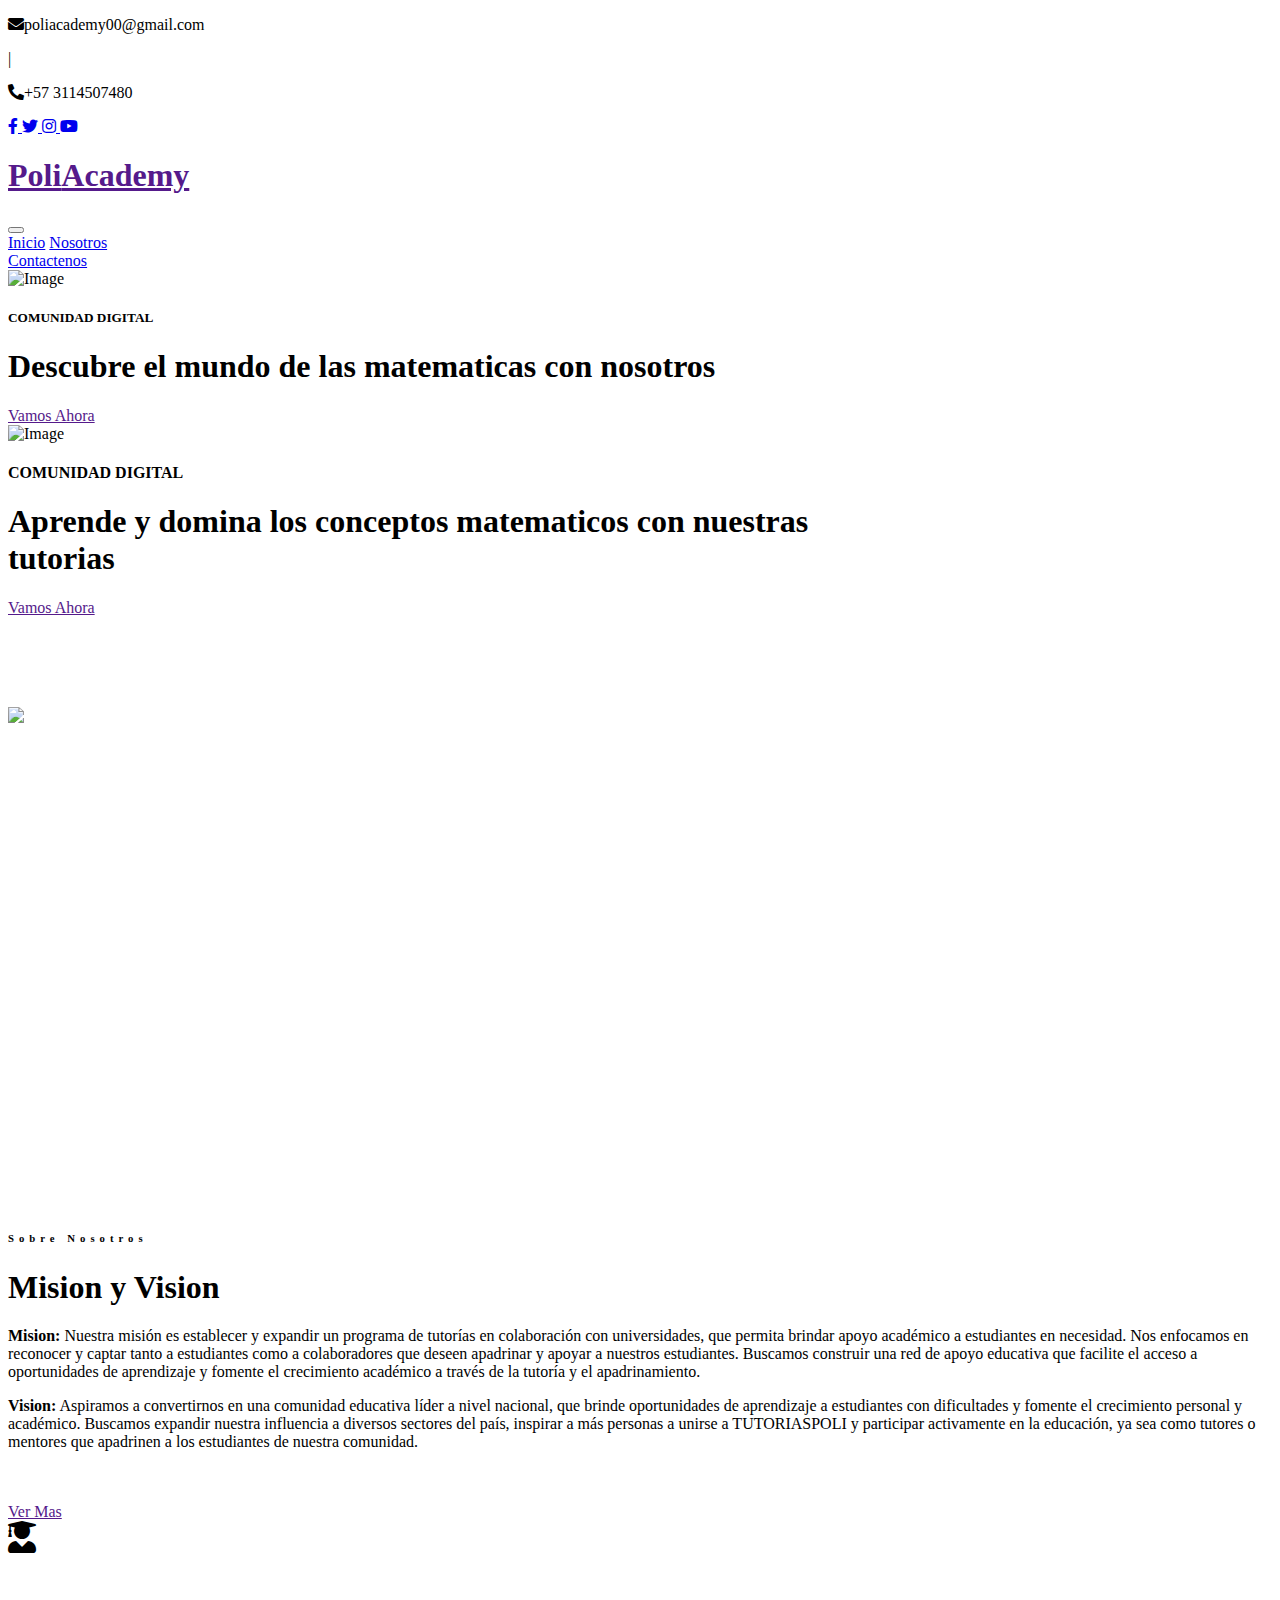
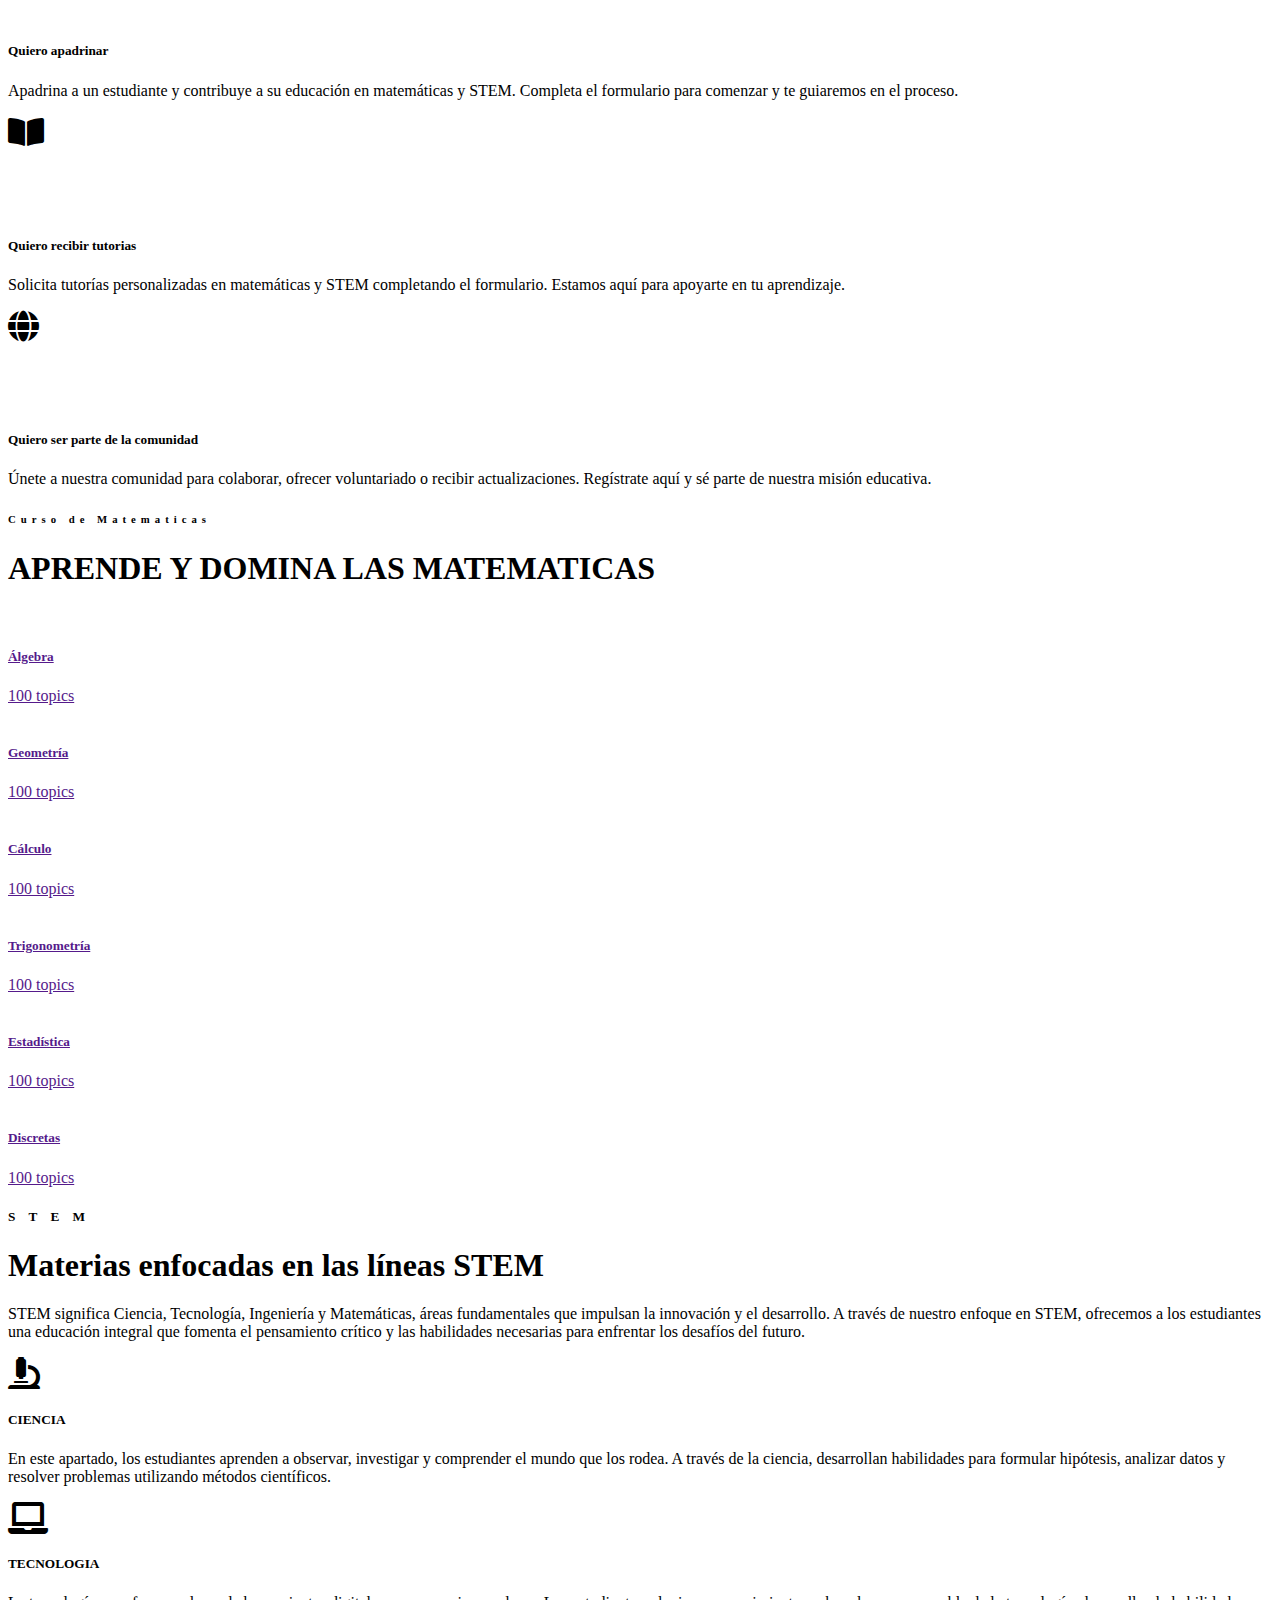
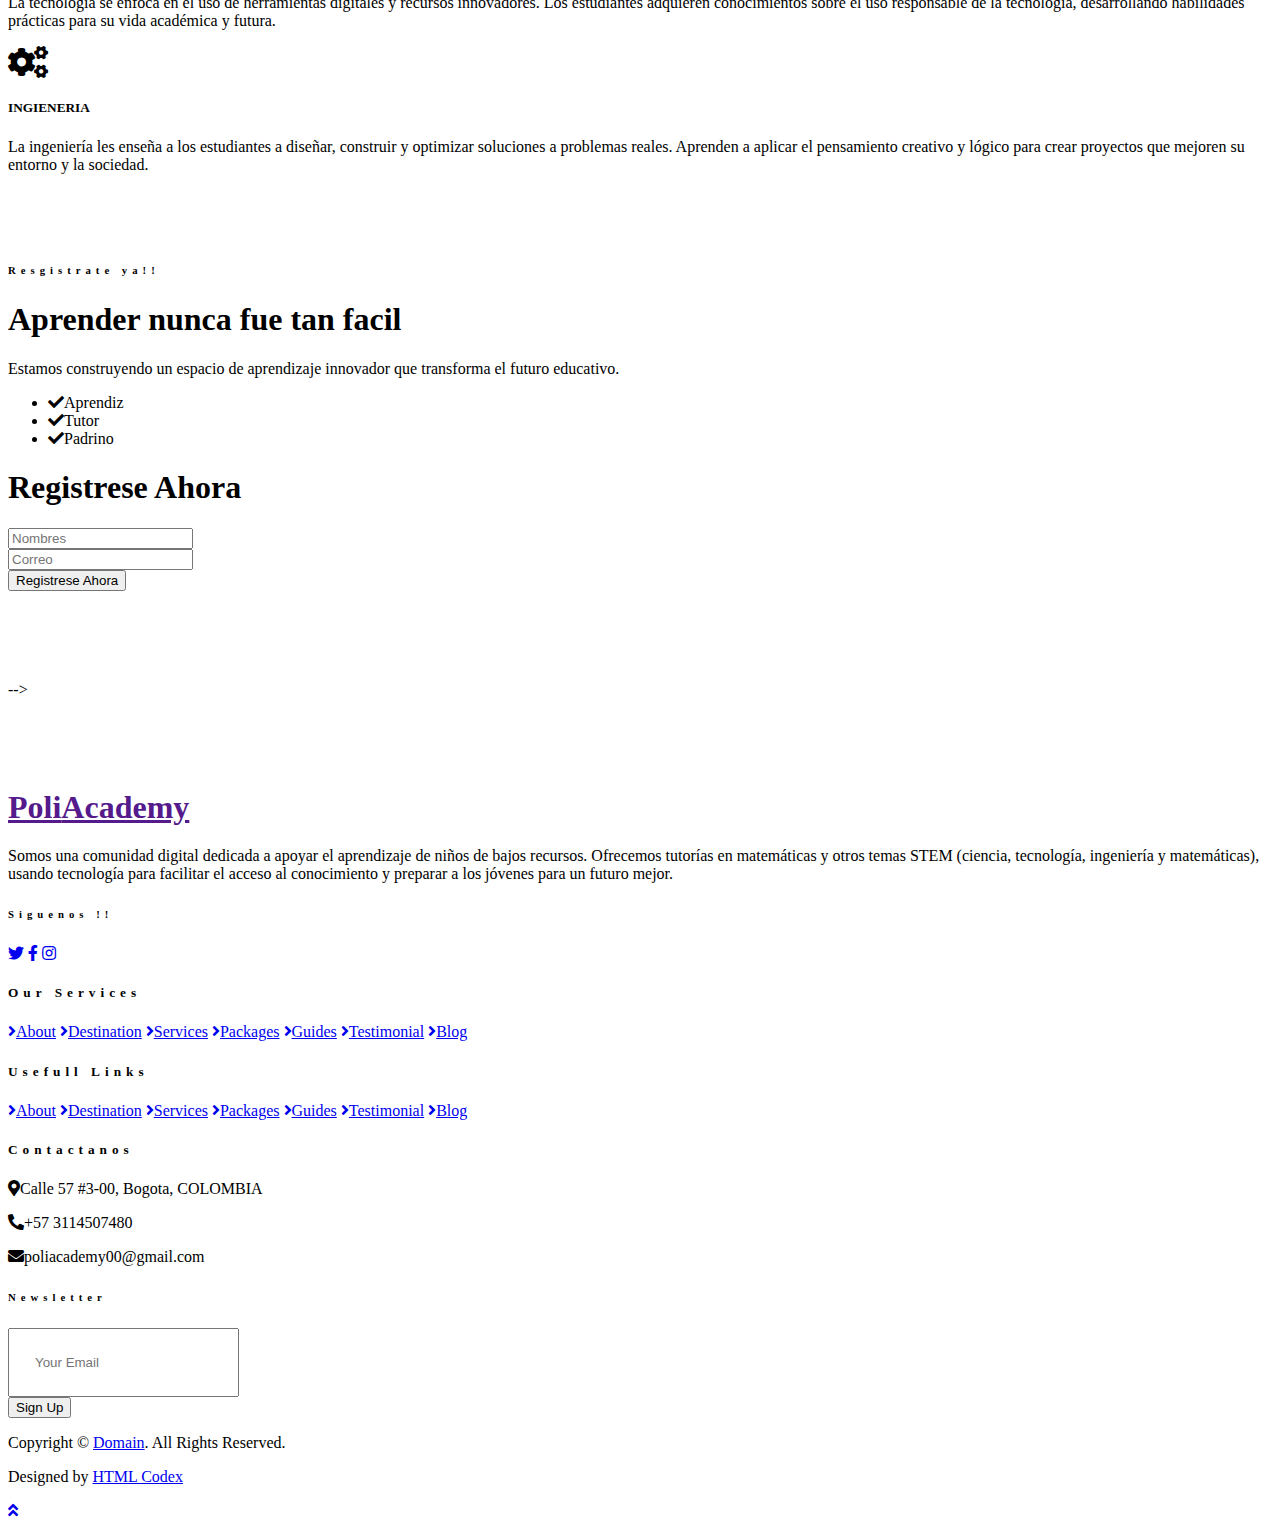
==== index.html @ acf184de "Add files via upload" ====
<!DOCTYPE html>
<html lang="en">

<head>
    <meta charset="utf-8">
    <title>PoliAcademy</title>
    <meta content="width=device-width, initial-scale=1.0" name="viewport">
    <meta content="Free HTML Templates" name="keywords">
    <meta content="Free HTML Templates" name="description">

    <!-- Favicon -->
    <link href="img/favicon.ico" rel="icon">

    <!-- Google Web Fonts -->
    <link rel="preconnect" href="https://fonts.gstatic.com">
    <link href="https://fonts.googleapis.com/css2?family=Poppins:wght@400;500;600;700&display=swap" rel="stylesheet"> 

    <!-- Font Awesome -->
    <link href="https://cdnjs.cloudflare.com/ajax/libs/font-awesome/5.10.0/css/all.min.css" rel="stylesheet">

    <!-- Libraries Stylesheet -->
    <link href="lib/owlcarousel/assets/owl.carousel.min.css" rel="stylesheet">
    <link href="lib/tempusdominus/css/tempusdominus-bootstrap-4.min.css" rel="stylesheet" />

    <!-- Customized Bootstrap Stylesheet -->
    <link href="css/style.css" rel="stylesheet">
</head>

<body>
    <!-- Topbar Start -->
    <div class="container-fluid bg-light pt-3 d-none d-lg-block">
        <div class="container">
            <div class="row">
                <div class="col-lg-6 text-center text-lg-left mb-2 mb-lg-0">
                    <div class="d-inline-flex align-items-center">
                        <p><i class="fa fa-envelope mr-2"></i>poliacademy00@gmail.com</p>
                        <p class="text-body px-3">|</p>
                        <p><i class="fa fa-phone-alt mr-2"></i>+57 3114507480</p>
                    </div>
                </div>
                <div class="col-lg-6 text-center text-lg-right">
                    <div class="d-inline-flex align-items-center">
                        <a class="text-primary px-3" href="https://www.facebook.com/profile.php?id=61565500289996&mibextid=ZbWKwL">
                            <i class="fab fa-facebook-f"></i>
                        </a>
                        <a class="text-primary px-3" href="https://x.com/PoliAcademyy?t=mWsxfijS2VxIQdJvoJW9Tg&s=09">
                            <i class="fab fa-twitter"></i>
                        </a>
                        <!--<a class="text-primary px-3" href="">
                            <i class="fab fa-linkedin-in"></i>-->
                        </a>
                        <a class="text-primary px-3" href="https://www.instagram.com/poli.academy/">
                            <i class="fab fa-instagram"></i>
                        </a>
                        <a class="text-primary pl-3" href="https://www.youtube.com/channel/UCZsr05iquvbP9ihlYIdxH9g">
                            <i class="fab fa-youtube"></i>
                        </a>
                    </div>
                </div>
            </div>
        </div>
    </div>
    <!-- Topbar End -->


    <!-- Navbar Start -->
    <div class="container-fluid position-relative nav-bar p-0">
        <div class="container-lg position-relative p-0 px-lg-3" style="z-index: 9;">
            <nav class="navbar navbar-expand-lg bg-light navbar-light shadow-lg py-3 py-lg-0 pl-3 pl-lg-5">
                <a href="" class="navbar-brand">
                    <h1 class="m-0 text-primary"><span class="text-dark">Poli</span>Academy</h1>
                </a>
                <button type="button" class="navbar-toggler" data-toggle="collapse" data-target="#navbarCollapse">
                    <span class="navbar-toggler-icon"></span>
                </button>
                <div class="collapse navbar-collapse justify-content-between px-3" id="navbarCollapse">
                    <div class="navbar-nav ml-auto py-0">
                        <a href="index.html" class="nav-item nav-link active">Inicio</a>
                        <a href="about.html" class="nav-item nav-link">Nosotros</a>
                        <!--<a href="service.html" class="nav-item nav-link">Tutorias</a>-->
                        <!--<a href="package.html" class="nav-item nav-link">Somos comunidad</a>-->
                        <!--<a href="package.html" class="nav-item nav-link">Quiero apadrinar</a>-->
						<!--<div class="nav-item dropdown">
                            <a href="#" class="nav-link dropdown-toggle" data-toggle="dropdown">Pages</a>
                            <div class="dropdown-menu border-0 rounded-0 m-0">
                                <a href="blog.html" class="dropdown-item">Blog Grid</a>
                                <a href="single.html" class="dropdown-item">Blog Detail</a>
                                <a href="destination.html" class="dropdown-item">Destination</a>
                                <a href="guide.html" class="dropdown-item">Travel Guides</a>
                                <a href="testimonial.html" class="dropdown-item">Testimonial</a>-->
                            </div>
                        </div>
                        <a href="contact.html" class="nav-item nav-link">Contactenos</a>
                    </div>
                </div>
            </nav>
        </div>
    </div>
    <!-- Navbar End -->


    <!-- Carousel Start -->
    <div class="container-fluid p-0">
        <div id="header-carousel" class="carousel slide" data-ride="carousel">
            <div class="carousel-inner">
                <div class="carousel-item active">
                    <img class="w-100" src="img/inicio1.0.webp" alt="Image">
                    <div class="carousel-caption d-flex flex-column align-items-center justify-content-center">
                        <div class="p-3" style="max-width: 900px;">
                            <h5 class="text-white text-uppercase mb-md-3">COMUNIDAD DIGITAL</h5>
                            <h1 class="display-3 text-white mb-md-4">Descubre el mundo de las matematicas con nosotros</h1>
                            <a href="" class="btn btn-primary py-md-3 px-md-5 mt-2">Vamos Ahora</a>
                        </div>
                    </div>
                </div>
                <div class="carousel-item">
                    <img class="w-100" src="img/inicio-1.webp" alt="Image">
                    <div class="carousel-caption d-flex flex-column align-items-center justify-content-center">
                        <div class="p-3" style="max-width: 900px;">
                            <h4 class="text-white text-uppercase mb-md-3">COMUNIDAD DIGITAL</h4>
                            <h1 class="display-3 text-white mb-md-4">Aprende y domina los conceptos matematicos con nuestras tutorias</h1>
                            <a href="" class="btn btn-primary py-md-3 px-md-5 mt-2">Vamos Ahora</a>
                        </div>
                    </div>
                </div>
            </div>
            <a class="carousel-control-prev" href="#header-carousel" data-slide="prev">
                <div class="btn btn-dark" style="width: 45px; height: 45px;">
                    <span class="carousel-control-prev-icon mb-n2"></span>
                </div>
            </a>
            <a class="carousel-control-next" href="#header-carousel" data-slide="next">
                <div class="btn btn-dark" style="width: 45px; height: 45px;">
                    <span class="carousel-control-next-icon mb-n2"></span>
                </div>
            </a>
        </div>
    </div>
    <!-- Carousel End -->


    <!-- Booking Start
    <div class="container-fluid booking mt-5 pb-5">
        <div class="container pb-5">
            <div class="bg-light shadow" style="padding: 30px;">
                <div class="row align-items-center" style="min-height: 60px;">
                    <div class="col-md-10">
                        <div class="row">
                            <div class="col-md-3">
                                <div class="mb-3 mb-md-0">
                                    <select class="custom-select px-4" style="height: 47px;">
                                        <option selected>Destination</option>
                                        <option value="1">Destination 1</option>
                                        <option value="2">Destination 1</option>
                                        <option value="3">Destination 1</option>
                                    </select>
                                </div>
                            </div>
                            <div class="col-md-3">
                                <div class="mb-3 mb-md-0">
                                    <div class="date" id="date1" data-target-input="nearest">
                                        <input type="text" class="form-control p-4 datetimepicker-input" placeholder="Depart Date" data-target="#date1" data-toggle="datetimepicker"/>
                                    </div>
                                </div>
                            </div>
                            <div class="col-md-3">
                                <div class="mb-3 mb-md-0">
                                    <div class="date" id="date2" data-target-input="nearest">
                                        <input type="text" class="form-control p-4 datetimepicker-input" placeholder="Return Date" data-target="#date2" data-toggle="datetimepicker"/>
                                    </div>
                                </div>
                            </div>
                            <div class="col-md-3">
                                <div class="mb-3 mb-md-0">
                                    <select class="custom-select px-4" style="height: 47px;">
                                        <option selected>Duration</option>
                                        <option value="1">Duration 1</option>
                                        <option value="2">Duration 1</option>
                                        <option value="3">Duration 1</option>
                                    </select>
                                </div>
                            </div>
                        </div>
                    </div>
                    <div class="col-md-2">
                        <button class="btn btn-primary btn-block" type="submit" style="height: 47px; margin-top: -2px;">Submit</button>
                    </div>
                </div>
            </div>
        </div>
    </div>
	
	
	
     Booking End -->


    <!-- About Start -->
    <div class="container-fluid py-5">
        <div class="container pt-5">
            <div class="row">
                <div class="col-lg-6" style="min-height: 500px;">
                    <div class="position-relative h-100">
                        <img class="position-absolute w-100 h-100" src="img/img.1.1.jpg" style="object-fit: cover;">
                    </div>
                </div>
                <div class="col-lg-6 pt-5 pb-lg-5">
                    <div class="about-text bg-white p-4 p-lg-5 my-lg-5">
                        <h6 class="text-primary text-uppercase" style="letter-spacing: 5px;">Sobre Nosotros</h6>
                        <h1 class="mb-3">Mision y Vision</h1>
                        <p><strong>Mision:</strong> Nuestra misión es establecer y expandir un programa de tutorías en colaboración con universidades, que permita brindar apoyo académico a estudiantes en necesidad. Nos enfocamos en reconocer y captar tanto a estudiantes como a colaboradores que deseen apadrinar y apoyar a nuestros estudiantes. Buscamos construir una red de apoyo educativa que facilite el acceso a oportunidades de aprendizaje y fomente el crecimiento académico a través de la tutoría y el apadrinamiento.</p>
						<p><strong>Vision:</strong> Aspiramos a convertirnos en una comunidad educativa líder a nivel nacional, que brinde oportunidades de aprendizaje a estudiantes con dificultades y fomente el crecimiento personal y académico. Buscamos expandir nuestra influencia a diversos sectores del país, inspirar a más personas a unirse a TUTORIASPOLI y participar activamente en la educación, ya sea como tutores o mentores que apadrinen a los estudiantes de nuestra comunidad.</p>
                        <div class="row mb-4">
                            <div class="col-6">
                                <img class="img-fluid" src="img/poli.1.jpg" alt="">
                            </div>
                            <div class="col-6">
                                <img class="img-fluid" src="img/poli.2.1.jpg" alt="">
                            </div>
                        </div>
                        <a href="" class="btn btn-primary mt-1">Ver Mas</a>
                    </div>
                </div>
            </div>
        </div>
    </div>
    <!-- About End -->


    <!-- Feature Start -->
    <div class="container-fluid pb-5">
        <div class="container pb-5">
            <div class="row">
                <div class="col-md-4">
                    <div class="d-flex mb-4 mb-lg-0">
                        <div class="d-flex flex-shrink-0 align-items-center justify-content-center bg-primary mr-3" style="height: 100px; width: 100px;">
                            <i class="fa fa-2x fa-user-graduate text-white"></i>
                        </div>
                        <div class="d-flex flex-column">
                            <h5 class="">Quiero apadrinar</h5>
                            <p class="m-0">Apadrina a un estudiante y contribuye a su educación en matemáticas y STEM. Completa el formulario para comenzar y te guiaremos en el proceso.</p>
                        </div>
                    </div>
                </div>
                <div class="col-md-4">
                    <div class="d-flex mb-4 mb-lg-0">
                        <div class="d-flex flex-shrink-0 align-items-center justify-content-center bg-primary mr-3" style="height: 100px; width: 100px;">
                            <i class="fa fa-2x fa-book-open text-white"></i>
                        </div>
                        <div class="d-flex flex-column">
                            <h5 class="">Quiero recibir tutorias</h5>
                            <p class="m-0">Solicita tutorías personalizadas en matemáticas y STEM completando el formulario. Estamos aquí para apoyarte en tu aprendizaje.</p>
                        </div>
                    </div>
                </div>
                <div class="col-md-4">
                    <div class="d-flex mb-4 mb-lg-0">
                        <div class="d-flex flex-shrink-0 align-items-center justify-content-center bg-primary mr-3" style="height: 100px; width: 100px;">
                            <i class="fa fa-2x fa-globe text-white"></i>
                        </div>
                        <div class="d-flex flex-column">
                            <h5 class="">Quiero ser parte de la comunidad</h5>
                            <p class="m-0">Únete a nuestra comunidad para colaborar, ofrecer voluntariado o recibir actualizaciones. Regístrate aquí y sé parte de nuestra misión educativa.</p>
                        </div>
                    </div>
                </div>
            </div>
        </div>
    </div>
    <!-- Feature End -->


    <!-- Destination Start -->
    <div class="container-fluid py-5">
        <div class="container pt-5 pb-3">
            <div class="text-center mb-3 pb-3">
                <h6 class="text-primary text-uppercase" style="letter-spacing: 5px;">Curso de Matematicas</h6>
                <h1>APRENDE Y DOMINA LAS MATEMATICAS</h1>
            </div>
            <div class="row">
                <div class="col-lg-4 col-md-6 mb-4">
                    <div class="destination-item position-relative overflow-hidden mb-2">
                        <img class="img-fluid custom-img" src="img/1606849348703.jpg" alt="">
                        <a class="destination-overlay text-white text-decoration-none" href="">
                            <h5 class="text-white">Álgebra </h5>
                            <span>100 topics</span>
                        </a>
                    </div>
                </div>
                <div class="col-lg-4 col-md-6 mb-4">
                    <div class="destination-item position-relative overflow-hidden mb-2">
                        <img class="img-fluid custom-img" src="img/R (1).jpg" alt="">
                        <a class="destination-overlay text-white text-decoration-none" href="">
                            <h5 class="text-white">Geometría</h5>
                            <span>100 topics</span>
                        </a>
                    </div>
                </div>
                <div class="col-lg-4 col-md-6 mb-4">
                    <div class="destination-item position-relative overflow-hidden mb-2">
                        <img class="img-fluid custom-img" src="img/OIP (1).jpg" alt="">
                        <a class="destination-overlay text-white text-decoration-none" href="">
                            <h5 class="text-white">Cálculo </h5>
                            <span>100 topics</span>
                        </a>
                    </div>
                </div>
                <div class="col-lg-4 col-md-6 mb-4">
                    <div class="destination-item position-relative overflow-hidden mb-2">
                        <img class="img-fluid custom-img" src="img/OIP.jpg" alt="">
                        <a class="destination-overlay text-white text-decoration-none" href="">
                            <h5 class="text-white">Trigonometría</h5>
                            <span>100 topics</span>
                        </a>
                    </div>
                </div>
                <div class="col-lg-4 col-md-6 mb-4">
                    <div class="destination-item position-relative overflow-hidden mb-2">
                        <img class="img-fluid custom-img" src="img/Estadisticas.-Archivo.jpg" alt="">
                        <a class="destination-overlay text-white text-decoration-none" href="">
                            <h5 class="text-white">Estadística</h5>
                            <span>100 topics</span>
                        </a>
                    </div>
                </div>
                <div class="col-lg-4 col-md-6 mb-4">
                    <div class="destination-item position-relative overflow-hidden mb-2">
                        <img class="img-fluid custom-img" src="img/R.jpg" alt="">
                        <a class="destination-overlay text-white text-decoration-none" href="">
                            <h5 class="text-white">Discretas</h5>
                            <span>100 topics</span>
                        </a>
                    </div>
                </div>
            </div>
        </div>
    </div>
    <!-- Destination Start -->


    <!-- Service Start -->
    <div class="container-fluid py-5">
        <div class="container pt-5 pb-3">
            <div class="text-center mb-3 pb-3">
                <h5 class="text-primary text-uppercase" style="letter-spacing: 5px;"> S T E M </h5>
                <h1>Materias enfocadas en las líneas STEM</h1>
				<p class="m-0">STEM significa Ciencia, Tecnología, Ingeniería y Matemáticas, áreas fundamentales que impulsan la innovación y el desarrollo. A través de nuestro enfoque en STEM, ofrecemos a los estudiantes una educación integral que fomenta el pensamiento crítico y las habilidades necesarias para enfrentar los desafíos del futuro.</p>
            </div>
            <div class="row">
                <div class="col-lg-4 col-md-6 mb-4">
                    <div class="service-item bg-white text-center mb-2 py-5 px-4">
                        <i class="fa fa-2x fa-microscope mx-auto mb-4"></i>
                        <h5 class="mb-2">CIENCIA</h5>
                        <p class="m-0">En este apartado, los estudiantes aprenden a observar, investigar y comprender el mundo que los rodea. A través de la ciencia, desarrollan habilidades para formular hipótesis, analizar datos y resolver problemas utilizando métodos científicos.</p>
                    </div>
                </div>
                <div class="col-lg-4 col-md-6 mb-4">
                    <div class="service-item bg-white text-center mb-2 py-5 px-4">
                        <i class="fa fa-2x fa-laptop mx-auto mb-4"></i>
                        <h5 class="mb-2">TECNOLOGIA</h5>
                        <p class="m-0">La tecnología se enfoca en el uso de herramientas digitales y recursos innovadores. Los estudiantes adquieren conocimientos sobre el uso responsable de la tecnología, desarrollando habilidades prácticas para su vida académica y futura.</p>
                    </div>
                </div>
                <div class="col-lg-4 col-md-6 mb-4">
                    <div class="service-item bg-white text-center mb-2 py-5 px-4">
                        <i class="fa fa-2x fa-cogs mx-auto mb-4"></i>
                        <h5 class="mb-2">INGIENERIA</h5>
                        <p class="m-0">La ingeniería les enseña a los estudiantes a diseñar, construir y optimizar soluciones a problemas reales. Aprenden a aplicar el pensamiento creativo y lógico para crear proyectos que mejoren su entorno y la sociedad.</p>
                    </div>
                </div>
            </div>
        </div>
    </div>
    <!-- Service End -->


    <!-- Packages Start 
    <div class="container-fluid py-5">
        <div class="container pt-5 pb-3">
            <div class="text-center mb-3 pb-3">
                <h6 class="text-primary text-uppercase" style="letter-spacing: 5px;">Packages</h6>
                <h1>Pefect Tour Packages</h1>
            </div>
            <div class="row">
                <div class="col-lg-4 col-md-6 mb-4">
                    <div class="package-item bg-white mb-2">
                        <img class="img-fluid" src="img/package-1.jpg" alt="">
                        <div class="p-4">
                            <div class="d-flex justify-content-between mb-3">
                                <small class="m-0"><i class="fa fa-map-marker-alt text-primary mr-2"></i>Thailand</small>
                                <small class="m-0"><i class="fa fa-calendar-alt text-primary mr-2"></i>3 days</small>
                                <small class="m-0"><i class="fa fa-user text-primary mr-2"></i>2 Person</small>
                            </div>
                            <a class="h5 text-decoration-none" href="">Discover amazing places of the world with us</a>
                            <div class="border-top mt-4 pt-4">
                                <div class="d-flex justify-content-between">
                                    <h6 class="m-0"><i class="fa fa-star text-primary mr-2"></i>4.5 <small>(250)</small></h6>
                                    <h5 class="m-0">$350</h5>
                                </div>
                            </div>
                        </div>
                    </div>
                </div>
                <div class="col-lg-4 col-md-6 mb-4">
                    <div class="package-item bg-white mb-2">
                        <img class="img-fluid" src="img/package-2.jpg" alt="">
                        <div class="p-4">
                            <div class="d-flex justify-content-between mb-3">
                                <small class="m-0"><i class="fa fa-map-marker-alt text-primary mr-2"></i>Thailand</small>
                                <small class="m-0"><i class="fa fa-calendar-alt text-primary mr-2"></i>3 days</small>
                                <small class="m-0"><i class="fa fa-user text-primary mr-2"></i>2 Person</small>
                            </div>
                            <a class="h5 text-decoration-none" href="">Discover amazing places of the world with us</a>
                            <div class="border-top mt-4 pt-4">
                                <div class="d-flex justify-content-between">
                                    <h6 class="m-0"><i class="fa fa-star text-primary mr-2"></i>4.5 <small>(250)</small></h6>
                                    <h5 class="m-0">$350</h5>
                                </div>
                            </div>
                        </div>
                    </div>
                </div>
                <div class="col-lg-4 col-md-6 mb-4">
                    <div class="package-item bg-white mb-2">
                        <img class="img-fluid" src="img/package-3.jpg" alt="">
                        <div class="p-4">
                            <div class="d-flex justify-content-between mb-3">
                                <small class="m-0"><i class="fa fa-map-marker-alt text-primary mr-2"></i>Thailand</small>
                                <small class="m-0"><i class="fa fa-calendar-alt text-primary mr-2"></i>3 days</small>
                                <small class="m-0"><i class="fa fa-user text-primary mr-2"></i>2 Person</small>
                            </div>
                            <a class="h5 text-decoration-none" href="">Discover amazing places of the world with us</a>
                            <div class="border-top mt-4 pt-4">
                                <div class="d-flex justify-content-between">
                                    <h6 class="m-0"><i class="fa fa-star text-primary mr-2"></i>4.5 <small>(250)</small></h6>
                                    <h5 class="m-0">$350</h5>
                                </div>
                            </div>
                        </div>
                    </div>
                </div>
                <div class="col-lg-4 col-md-6 mb-4">
                    <div class="package-item bg-white mb-2">
                        <img class="img-fluid" src="img/package-4.jpg" alt="">
                        <div class="p-4">
                            <div class="d-flex justify-content-between mb-3">
                                <small class="m-0"><i class="fa fa-map-marker-alt text-primary mr-2"></i>Thailand</small>
                                <small class="m-0"><i class="fa fa-calendar-alt text-primary mr-2"></i>3 days</small>
                                <small class="m-0"><i class="fa fa-user text-primary mr-2"></i>2 Person</small>
                            </div>
                            <a class="h5 text-decoration-none" href="">Discover amazing places of the world with us</a>
                            <div class="border-top mt-4 pt-4">
                                <div class="d-flex justify-content-between">
                                    <h6 class="m-0"><i class="fa fa-star text-primary mr-2"></i>4.5 <small>(250)</small></h6>
                                    <h5 class="m-0">$350</h5>
                                </div>
                            </div>
                        </div>
                    </div>
                </div>
                <div class="col-lg-4 col-md-6 mb-4">
                    <div class="package-item bg-white mb-2">
                        <img class="img-fluid" src="img/package-5.jpg" alt="">
                        <div class="p-4">
                            <div class="d-flex justify-content-between mb-3">
                                <small class="m-0"><i class="fa fa-map-marker-alt text-primary mr-2"></i>Thailand</small>
                                <small class="m-0"><i class="fa fa-calendar-alt text-primary mr-2"></i>3 days</small>
                                <small class="m-0"><i class="fa fa-user text-primary mr-2"></i>2 Person</small>
                            </div>
                            <a class="h5 text-decoration-none" href="">Discover amazing places of the world with us</a>
                            <div class="border-top mt-4 pt-4">
                                <div class="d-flex justify-content-between">
                                    <h6 class="m-0"><i class="fa fa-star text-primary mr-2"></i>4.5 <small>(250)</small></h6>
                                    <h5 class="m-0">$350</h5>
                                </div>
                            </div>
                        </div>
                    </div>
                </div>
                <div class="col-lg-4 col-md-6 mb-4">
                    <div class="package-item bg-white mb-2">
                        <img class="img-fluid" src="img/package-6.jpg" alt="">
                        <div class="p-4">
                            <div class="d-flex justify-content-between mb-3">
                                <small class="m-0"><i class="fa fa-map-marker-alt text-primary mr-2"></i>Thailand</small>
                                <small class="m-0"><i class="fa fa-calendar-alt text-primary mr-2"></i>3 days</small>
                                <small class="m-0"><i class="fa fa-user text-primary mr-2"></i>2 Person</small>
                            </div>
                            <a class="h5 text-decoration-none" href="">Discover amazing places of the world with us</a>
                            <div class="border-top mt-4 pt-4">
                                <div class="d-flex justify-content-between">
                                    <h6 class="m-0"><i class="fa fa-star text-primary mr-2"></i>4.5 <small>(250)</small></h6>
                                    <h5 class="m-0">$350</h5>
                                </div>
                            </div>
                        </div>
                    </div>
                </div>
            </div>
        </div>
    </div>
     Packages End -->


    <!-- Registration Start -->
        <div class="container-fluid bg-registration py-5" style="margin: 90px 0;">
        <div class="container py-5">
            <div class="row align-items-center">
                <div class="col-lg-7 mb-5 mb-lg-0">
                    <div class="mb-4">
                        <h6 class="text-primary text-uppercase" style="letter-spacing: 5px;">Resgistrate ya!!</h6>
                        <h1 class="text-white"><span class="text-primary"> Aprender </span> nunca fue tan facil</h1>
                    </div>
                    <p class="text-white">Estamos construyendo un espacio de aprendizaje innovador que transforma el futuro educativo.</p>
                    <ul class="list-inline text-white m-0">
                        <li class="py-2"><i class="fa fa-check text-primary mr-3"></i>Aprendiz</li>
                        <li class="py-2"><i class="fa fa-check text-primary mr-3"></i>Tutor</li>
                        <li class="py-2"><i class="fa fa-check text-primary mr-3"></i>Padrino</li>
                    </ul>
					
					
                </div>
                <div class="col-lg-5">
                    <div class="card border-0">
                        <div class="card-header bg-primary text-center p-4">
                            <h1 class="text-white m-0">Registrese Ahora</h1>
                        </div>
                        <div class="card-body rounded-bottom bg-white p-5">
                            <form>
                                <div class="form-group">
                                    <input type="text" class="form-control p-4" placeholder="Nombres" required="required" />
                                </div>
                                <div class="form-group">
                                    <input type="email" class="form-control p-4" placeholder="Correo" required="required" />
                                </div>
                                <!--<div class="form-group">
                                    <select class="custom-select px-4" style="height: 47px;">
                                        <option selected>Select a destination</option>
                                        <option value="1">destination 1</option>
                                        <option value="2">destination 1</option>
                                        <option value="3">destination 1</option>
                                    </select>
                                </div>-->
                                   <div>
                                    <button class="btn btn-primary btn-block py-3" type="submit">Registrese Ahora</button>
                                </div>
                            </form>
                        </div>
                    </div>
                </div>
            </div>
        </div>
    </div>--> 
    <!-- Registration End -->



    <!-- Team Start -->
    <!--<div class="container-fluid py-5">
        <div class="container pt-5 pb-3">
            <div class="text-center mb-3 pb-3">
                <h6 class="text-primary text-uppercase" style="letter-spacing: 5px;">Guides</h6>
                <h1>Our Travel Guides</h1>
            </div>
            <div class="row">
                <div class="col-lg-3 col-md-4 col-sm-6 pb-2">
                    <div class="team-item bg-white mb-4">
                        <div class="team-img position-relative overflow-hidden">
                            <img class="img-fluid w-100" src="img/team-1.jpg" alt="">
                            <div class="team-social">
                                <a class="btn btn-outline-primary btn-square" href=""><i class="fab fa-twitter"></i></a>
                                <a class="btn btn-outline-primary btn-square" href=""><i class="fab fa-facebook-f"></i></a>
                                <a class="btn btn-outline-primary btn-square" href=""><i class="fab fa-instagram"></i></a>
                                <a class="btn btn-outline-primary btn-square" href=""><i class="fab fa-linkedin-in"></i></a>
                            </div>
                        </div>
                        <div class="text-center py-4">
                            <h5 class="text-truncate">Guide Name</h5>
                            <p class="m-0">Designation</p>
                        </div>
                    </div>
                </div>
                <div class="col-lg-3 col-md-4 col-sm-6 pb-2">
                    <div class="team-item bg-white mb-4">
                        <div class="team-img position-relative overflow-hidden">
                            <img class="img-fluid w-100" src="img/team-2.jpg" alt="">
                            <div class="team-social">
                                <a class="btn btn-outline-primary btn-square" href=""><i class="fab fa-twitter"></i></a>
                                <a class="btn btn-outline-primary btn-square" href=""><i class="fab fa-facebook-f"></i></a>
                                <a class="btn btn-outline-primary btn-square" href=""><i class="fab fa-instagram"></i></a>
                                <a class="btn btn-outline-primary btn-square" href=""><i class="fab fa-linkedin-in"></i></a>
                            </div>
                        </div>
                        <div class="text-center py-4">
                            <h5 class="text-truncate">Guide Name</h5>
                            <p class="m-0">Designation</p>
                        </div>
                    </div>
                </div>
                <div class="col-lg-3 col-md-4 col-sm-6 pb-2">
                    <div class="team-item bg-white mb-4">
                        <div class="team-img position-relative overflow-hidden">
                            <img class="img-fluid w-100" src="img/team-3.jpg" alt="">
                            <div class="team-social">
                                <a class="btn btn-outline-primary btn-square" href=""><i class="fab fa-twitter"></i></a>
                                <a class="btn btn-outline-primary btn-square" href=""><i class="fab fa-facebook-f"></i></a>
                                <a class="btn btn-outline-primary btn-square" href=""><i class="fab fa-instagram"></i></a>
                                <a class="btn btn-outline-primary btn-square" href=""><i class="fab fa-linkedin-in"></i></a>
                            </div>
                        </div>
                        <div class="text-center py-4">
                            <h5 class="text-truncate">Guide Name</h5>
                            <p class="m-0">Designation</p>
                        </div>
                    </div>
                </div>
                <div class="col-lg-3 col-md-4 col-sm-6 pb-2">
                    <div class="team-item bg-white mb-4">
                        <div class="team-img position-relative overflow-hidden">
                            <img class="img-fluid w-100" src="img/team-4.jpg" alt="">
                            <div class="team-social">
                                <a class="btn btn-outline-primary btn-square" href=""><i class="fab fa-twitter"></i></a>
                                <a class="btn btn-outline-primary btn-square" href=""><i class="fab fa-facebook-f"></i></a>
                                <a class="btn btn-outline-primary btn-square" href=""><i class="fab fa-instagram"></i></a>
                                <a class="btn btn-outline-primary btn-square" href=""><i class="fab fa-linkedin-in"></i></a>
                            </div>
                        </div>
                        <div class="text-center py-4">
                            <h5 class="text-truncate">Guide Name</h5>
                            <p class="m-0">Designation</p>
                        </div>
                    </div>
                </div>
            </div>
        </div>
    </div>
    <!-- Team End -->


    <!-- Testimonial Start -->
    <!--<div class="container-fluid py-5">
        <div class="container py-5">
            <div class="text-center mb-3 pb-3">
                <h6 class="text-primary text-uppercase" style="letter-spacing: 5px;">Testimonial</h6>
                <h1>What Say Our Clients</h1>
            </div>
            <div class="owl-carousel testimonial-carousel">
                <div class="text-center pb-4">
                    <img class="img-fluid mx-auto" src="img/testimonial-1.jpg" style="width: 100px; height: 100px;" >
                    <div class="testimonial-text bg-white p-4 mt-n5">
                        <p class="mt-5">Dolor et eos labore, stet justo sed est sed. Diam sed sed dolor stet amet eirmod eos labore diam
                        </p>
                        <h5 class="text-truncate">Client Name</h5>
                        <span>Profession</span>
                    </div>
                </div>
                <div class="text-center">
                    <img class="img-fluid mx-auto" src="img/testimonial-2.jpg" style="width: 100px; height: 100px;" >
                    <div class="testimonial-text bg-white p-4 mt-n5">
                        <p class="mt-5">Dolor et eos labore, stet justo sed est sed. Diam sed sed dolor stet amet eirmod eos labore diam
                        </p>
                        <h5 class="text-truncate">Client Name</h5>
                        <span>Profession</span>
                    </div>
                </div>
                <div class="text-center">
                    <img class="img-fluid mx-auto" src="img/testimonial-3.jpg" style="width: 100px; height: 100px;" >
                    <div class="testimonial-text bg-white p-4 mt-n5">
                        <p class="mt-5">Dolor et eos labore, stet justo sed est sed. Diam sed sed dolor stet amet eirmod eos labore diam
                        </p>
                        <h5 class="text-truncate">Client Name</h5>
                        <span>Profession</span>
                    </div>
                </div>
                <div class="text-center">
                    <img class="img-fluid mx-auto" src="img/testimonial-4.jpg" style="width: 100px; height: 100px;" >
                    <div class="testimonial-text bg-white p-4 mt-n5">
                        <p class="mt-5">Dolor et eos labore, stet justo sed est sed. Diam sed sed dolor stet amet eirmod eos labore diam
                        </p>
                        <h5 class="text-truncate">Client Name</h5>
                        <span>Profession</span>
                    </div>
                </div>
            </div>
        </div>
    </div>
    <!-- Testimonial End -->


    <!-- Blog Start -->
    <!--<div class="container-fluid py-5">
        <div class="container pt-5 pb-3">
            <div class="text-center mb-3 pb-3">
                <h6 class="text-primary text-uppercase" style="letter-spacing: 5px;">Our Blog</h6>
                <h1>Latest From Our Blog</h1>
            </div>
            <div class="row pb-3">
                <div class="col-lg-4 col-md-6 mb-4 pb-2">
                    <div class="blog-item">
                        <div class="position-relative">
                            <img class="img-fluid w-100" src="img/blog-1.jpg" alt="">
                            <div class="blog-date">
                                <h6 class="font-weight-bold mb-n1">01</h6>
                                <small class="text-white text-uppercase">Jan</small>
                            </div>
                        </div>
                        <div class="bg-white p-4">
                            <div class="d-flex mb-2">
                                <a class="text-primary text-uppercase text-decoration-none" href="">Admin</a>
                                <span class="text-primary px-2">|</span>
                                <a class="text-primary text-uppercase text-decoration-none" href="">Tours & Travel</a>
                            </div>
                            <a class="h5 m-0 text-decoration-none" href="">Dolor justo sea kasd lorem clita justo diam amet</a>
                        </div>
                    </div>
                </div>
                <div class="col-lg-4 col-md-6 mb-4 pb-2">
                    <div class="blog-item">
                        <div class="position-relative">
                            <img class="img-fluid w-100" src="img/blog-2.jpg" alt="">
                            <div class="blog-date">
                                <h6 class="font-weight-bold mb-n1">01</h6>
                                <small class="text-white text-uppercase">Jan</small>
                            </div>
                        </div>
                        <div class="bg-white p-4">
                            <div class="d-flex mb-2">
                                <a class="text-primary text-uppercase text-decoration-none" href="">Admin</a>
                                <span class="text-primary px-2">|</span>
                                <a class="text-primary text-uppercase text-decoration-none" href="">Tours & Travel</a>
                            </div>
                            <a class="h5 m-0 text-decoration-none" href="">Dolor justo sea kasd lorem clita justo diam amet</a>
                        </div>
                    </div>
                </div>
                <div class="col-lg-4 col-md-6 mb-4 pb-2">
                    <div class="blog-item">
                        <div class="position-relative">
                            <img class="img-fluid w-100" src="img/blog-3.jpg" alt="">
                            <div class="blog-date">
                                <h6 class="font-weight-bold mb-n1">01</h6>
                                <small class="text-white text-uppercase">Jan</small>
                            </div>
                        </div>
                        <div class="bg-white p-4">
                            <div class="d-flex mb-2">
                                <a class="text-primary text-uppercase text-decoration-none" href="">Admin</a>
                                <span class="text-primary px-2">|</span>
                                <a class="text-primary text-uppercase text-decoration-none" href="">Tours & Travel</a>
                            </div>
                            <a class="h5 m-0 text-decoration-none" href="">Dolor justo sea kasd lorem clita justo diam amet</a>
                        </div>
                    </div>
                </div>
            </div>
        </div>
    </div>
    <!-- Blog End -->


    <!-- Footer Start -->
    <div class="container-fluid bg-dark text-white-50 py-5 px-sm-3 px-lg-5" style="margin-top: 90px;">
        <div class="row pt-5">
            <div class="col-lg-3 col-md-6 mb-5">
                <a href="" class="navbar-brand">
                    <h1 class="text-primary"><span class="text-white">Poli</span>Academy</h1>
                </a>
                <p>Somos una comunidad digital dedicada a apoyar el aprendizaje de niños de bajos recursos. Ofrecemos tutorías en matemáticas y otros temas STEM (ciencia, tecnología, ingeniería y matemáticas), usando tecnología para facilitar el acceso al conocimiento y preparar a los jóvenes para un futuro mejor.</p>
                <h6 class="text-white text-uppercase mt-4 mb-3" style="letter-spacing: 5px;">Siguenos !!</h6>
                <div class="d-flex justify-content-start">
                    <a class="btn btn-outline-primary btn-square mr-2" href="#"><i class="fab fa-twitter"></i></a>
                    <a class="btn btn-outline-primary btn-square mr-2" href="#"><i class="fab fa-facebook-f"></i></a>
                    <!--<a class="btn btn-outline-primary btn-square mr-2" href="#"><i class="fab fa-linkedin-in"></i></a>-->
                    <a class="btn btn-outline-primary btn-square" href="#"><i class="fab fa-instagram"></i></a>
                </div>
            </div>
            <div class="col-lg-3 col-md-6 mb-5">
                <h5 class="text-white text-uppercase mb-4" style="letter-spacing: 5px;">Our Services</h5>
                <div class="d-flex flex-column justify-content-start">
                    <a class="text-white-50 mb-2" href="#"><i class="fa fa-angle-right mr-2"></i>About</a>
                    <a class="text-white-50 mb-2" href="#"><i class="fa fa-angle-right mr-2"></i>Destination</a>
                    <a class="text-white-50 mb-2" href="#"><i class="fa fa-angle-right mr-2"></i>Services</a>
                    <a class="text-white-50 mb-2" href="#"><i class="fa fa-angle-right mr-2"></i>Packages</a>
                    <a class="text-white-50 mb-2" href="#"><i class="fa fa-angle-right mr-2"></i>Guides</a>
                    <a class="text-white-50 mb-2" href="#"><i class="fa fa-angle-right mr-2"></i>Testimonial</a>
                    <a class="text-white-50" href="#"><i class="fa fa-angle-right mr-2"></i>Blog</a>
                </div>
            </div>
            <div class="col-lg-3 col-md-6 mb-5">
                <h5 class="text-white text-uppercase mb-4" style="letter-spacing: 5px;">Usefull Links</h5>
                <div class="d-flex flex-column justify-content-start">
                    <a class="text-white-50 mb-2" href="#"><i class="fa fa-angle-right mr-2"></i>About</a>
                    <a class="text-white-50 mb-2" href="#"><i class="fa fa-angle-right mr-2"></i>Destination</a>
                    <a class="text-white-50 mb-2" href="#"><i class="fa fa-angle-right mr-2"></i>Services</a>
                    <a class="text-white-50 mb-2" href="#"><i class="fa fa-angle-right mr-2"></i>Packages</a>
                    <a class="text-white-50 mb-2" href="#"><i class="fa fa-angle-right mr-2"></i>Guides</a>
                    <a class="text-white-50 mb-2" href="#"><i class="fa fa-angle-right mr-2"></i>Testimonial</a>
                    <a class="text-white-50" href="#"><i class="fa fa-angle-right mr-2"></i>Blog</a>
                </div>
            </div>
            <div class="col-lg-3 col-md-6 mb-5">
                <h5 class="text-white text-uppercase mb-4" style="letter-spacing: 5px;">Contactanos</h5>
                <p><i class="fa fa-map-marker-alt mr-2"></i>Calle 57 #3-00, Bogota, COLOMBIA</p>
                <p><i class="fa fa-phone-alt mr-2"></i>+57 3114507480</p>
                <p><i class="fa fa-envelope mr-2"></i>poliacademy00@gmail.com</p>
                <h6 class="text-white text-uppercase mt-4 mb-3" style="letter-spacing: 5px;">Newsletter</h6>
                <div class="w-100">
                    <div class="input-group">
                        <input type="text" class="form-control border-light" style="padding: 25px;" placeholder="Your Email">
                        <div class="input-group-append">
                            <button class="btn btn-primary px-3">Sign Up</button>
                        </div>
                    </div>
                </div>
            </div>
        </div>
    </div>
    <div class="container-fluid bg-dark text-white border-top py-4 px-sm-3 px-md-5" style="border-color: rgba(256, 256, 256, .1) !important;">
        <div class="row">
            <div class="col-lg-6 text-center text-md-left mb-3 mb-md-0">
                <p class="m-0 text-white-50">Copyright &copy; <a href="#">Domain</a>. All Rights Reserved.</a>
                </p>
            </div>
            <div class="col-lg-6 text-center text-md-right">
                <p class="m-0 text-white-50">Designed by <a href="https://htmlcodex.com">HTML Codex</a>
                </p>
            </div>
        </div>
    </div>
    <!-- Footer End -->


    <!-- Back to Top -->
    <a href="#" class="btn btn-lg btn-primary btn-lg-square back-to-top"><i class="fa fa-angle-double-up"></i></a>


    <!-- JavaScript Libraries -->
    <script src="https://code.jquery.com/jquery-3.4.1.min.js"></script>
    <script src="https://stackpath.bootstrapcdn.com/bootstrap/4.4.1/js/bootstrap.bundle.min.js"></script>
    <script src="lib/easing/easing.min.js"></script>
    <script src="lib/owlcarousel/owl.carousel.min.js"></script>
    <script src="lib/tempusdominus/js/moment.min.js"></script>
    <script src="lib/tempusdominus/js/moment-timezone.min.js"></script>
    <script src="lib/tempusdominus/js/tempusdominus-bootstrap-4.min.js"></script>

    <!-- Contact Javascript File -->
    <script src="mail/jqBootstrapValidation.min.js"></script>
    <script src="mail/contact.js"></script>

    <!-- Template Javascript -->
    <script src="js/main.js"></script>
</body>

</html>
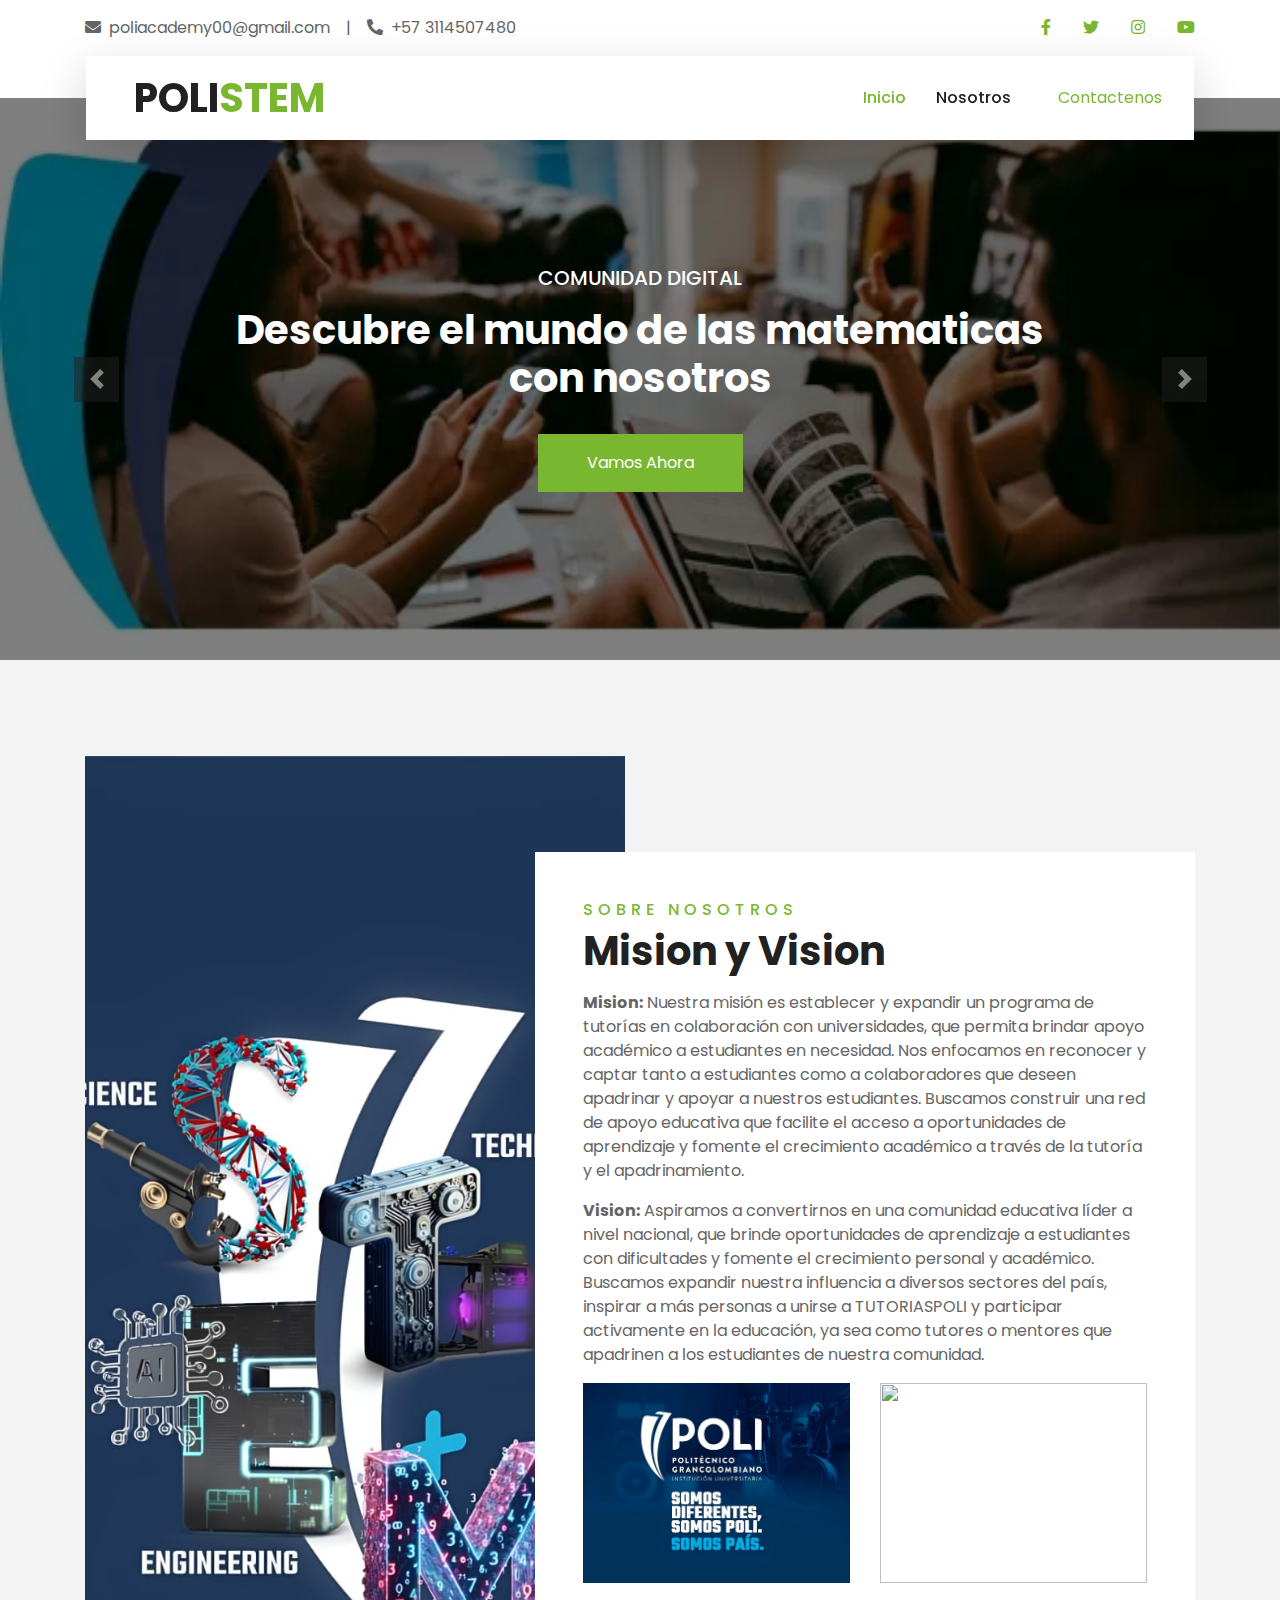
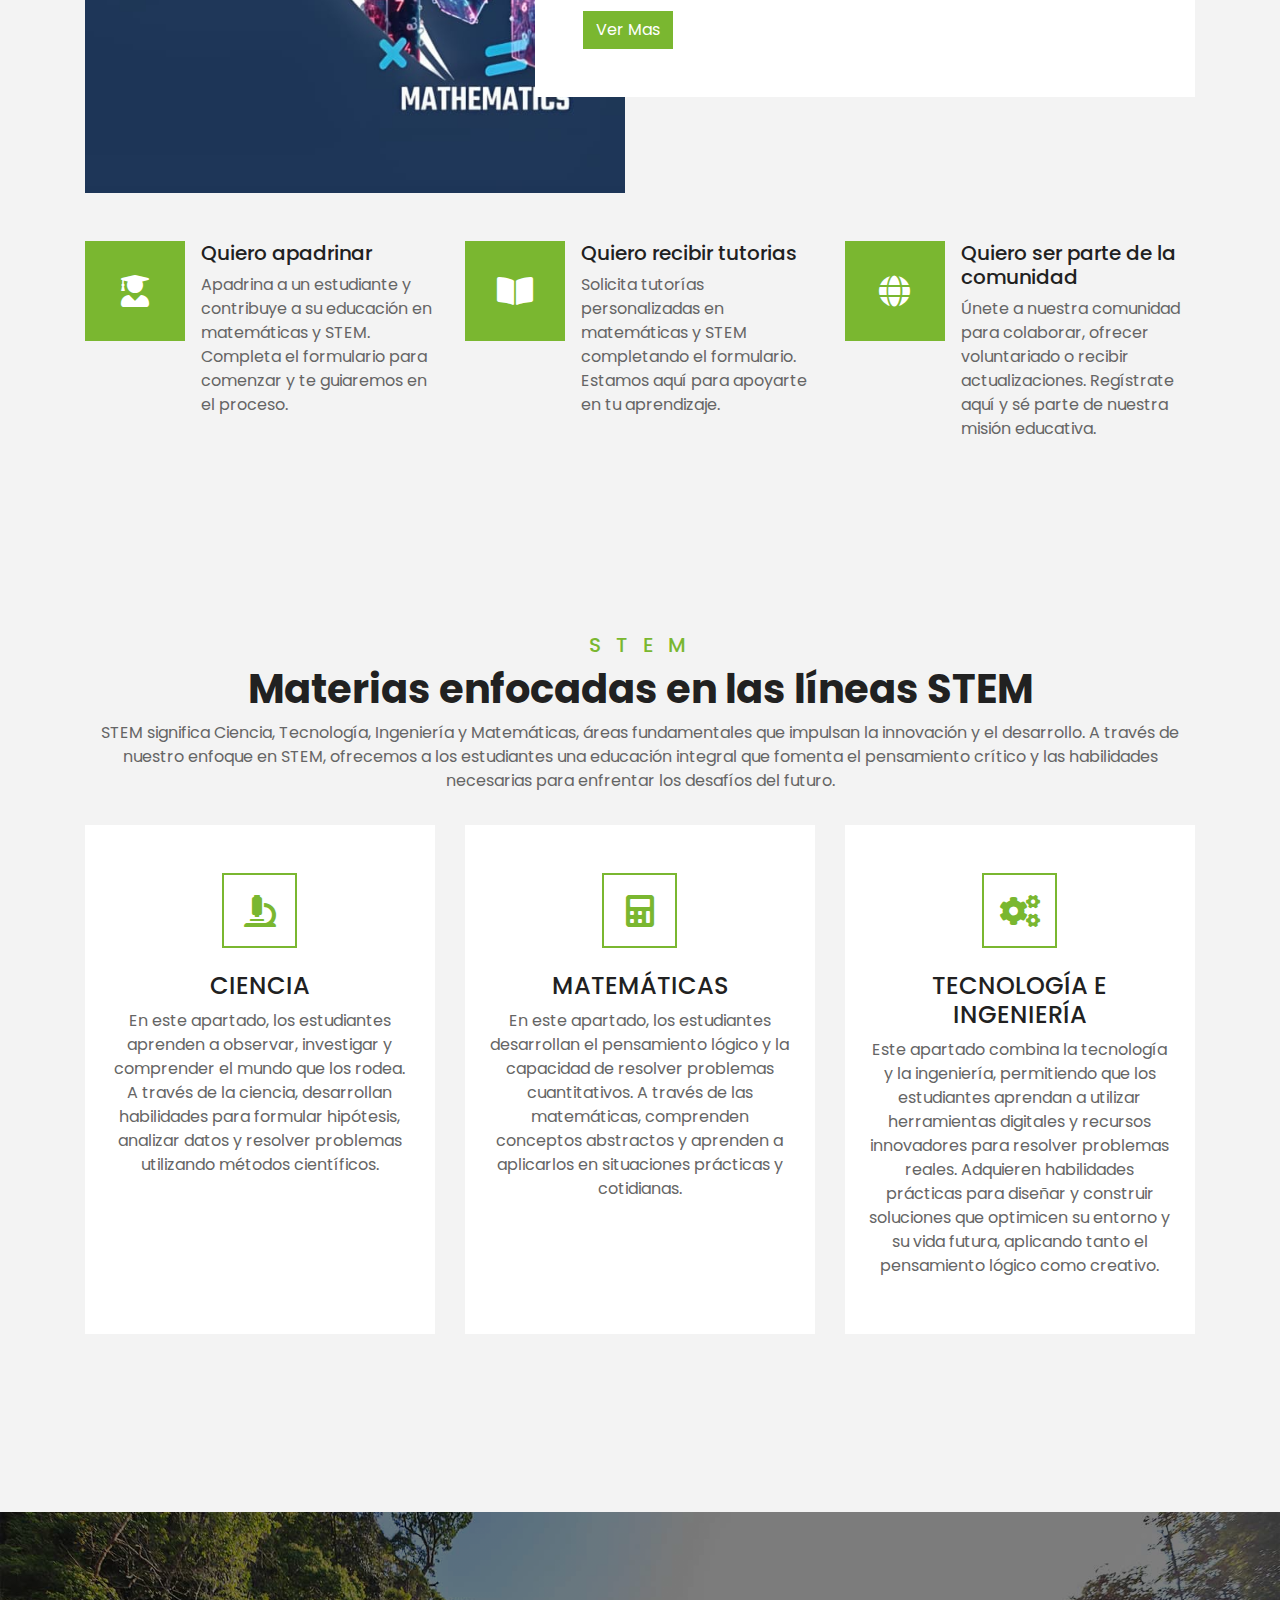
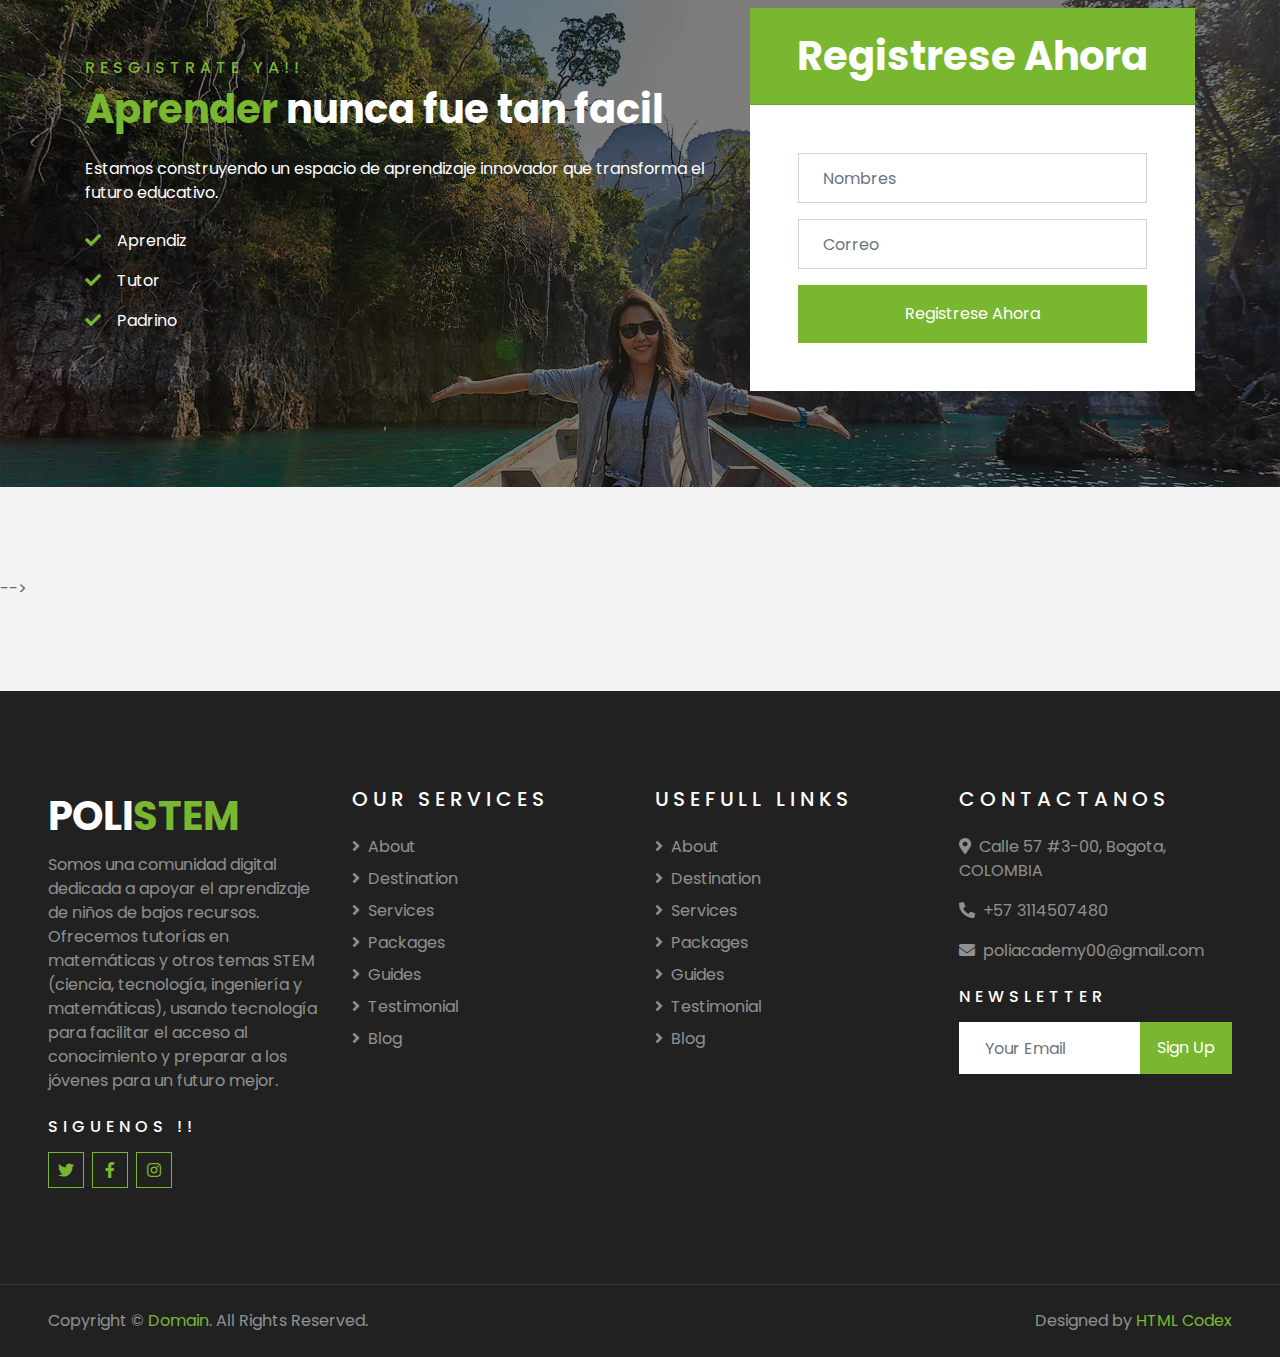
==== commit c77ea98a: "Add files via upload" ====
--- a/index.html
+++ b/index.html
@@ -68,7 +68,7 @@
         <div class="container-lg position-relative p-0 px-lg-3" style="z-index: 9;">
             <nav class="navbar navbar-expand-lg bg-light navbar-light shadow-lg py-3 py-lg-0 pl-3 pl-lg-5">
                 <a href="" class="navbar-brand">
-                    <h1 class="m-0 text-primary"><span class="text-dark">Poli</span>Academy</h1>
+                    <h1 class="m-0 text-primary"><span class="text-dark">POLI</span>STEM</h1>
                 </a>
                 <button type="button" class="navbar-toggler" data-toggle="collapse" data-target="#navbarCollapse">
                     <span class="navbar-toggler-icon"></span>
@@ -210,14 +210,41 @@
                         <h1 class="mb-3">Mision y Vision</h1>
                         <p><strong>Mision:</strong> Nuestra misión es establecer y expandir un programa de tutorías en colaboración con universidades, que permita brindar apoyo académico a estudiantes en necesidad. Nos enfocamos en reconocer y captar tanto a estudiantes como a colaboradores que deseen apadrinar y apoyar a nuestros estudiantes. Buscamos construir una red de apoyo educativa que facilite el acceso a oportunidades de aprendizaje y fomente el crecimiento académico a través de la tutoría y el apadrinamiento.</p>
 						<p><strong>Vision:</strong> Aspiramos a convertirnos en una comunidad educativa líder a nivel nacional, que brinde oportunidades de aprendizaje a estudiantes con dificultades y fomente el crecimiento personal y académico. Buscamos expandir nuestra influencia a diversos sectores del país, inspirar a más personas a unirse a TUTORIASPOLI y participar activamente en la educación, ya sea como tutores o mentores que apadrinen a los estudiantes de nuestra comunidad.</p>
-                        <div class="row mb-4">
+                        <!--<div class="row mb-4">
                             <div class="col-6">
                                 <img class="img-fluid" src="img/poli.1.jpg" alt="">
                             </div>
                             <div class="col-6">
-                                <img class="img-fluid" src="img/poli.2.1.jpg" alt="">
-                            </div>
-                        </div>
+                                <img class="img-fluid" src="img/teaching-teacher-book.jpg" alt="">
+                            </div>
+                        </div>-->
+						
+<html lang="es">
+<head>
+    <meta charset="UTF-8">
+    <meta name="viewport" content="width=device-width, initial-scale=1.0">
+    <title>Imágenes del mismo tamaño</title>
+    <style>
+        .img-same-size {
+            width: 100%;
+            height: 200px;
+            object-fit: cover;
+        }
+    </style>
+</head>
+<body>
+    <div class="row mb-4">
+        <div class="col-6">
+            <img class="img-fluid img-same-size" src="img/poli.1.jpg" alt="">
+        </div>
+        <div class="col-6">
+            <img class="img-fluid img-same-size" src="img/teaching-teacher-book.jpg" alt="">
+        </div>
+    </div>
+</body>
+</html>
+
+ 
                         <a href="" class="btn btn-primary mt-1">Ver Mas</a>
                     </div>
                 </div>
@@ -271,7 +298,7 @@
 
 
     <!-- Destination Start -->
-    <div class="container-fluid py-5">
+    <!-- <div class="container-fluid py-5">
         <div class="container pt-5 pb-3">
             <div class="text-center mb-3 pb-3">
                 <h6 class="text-primary text-uppercase" style="letter-spacing: 5px;">Curso de Matematicas</h6>
@@ -338,40 +365,148 @@
     <!-- Destination Start -->
 
 
-    <!-- Service Start -->
-    <div class="container-fluid py-5">
-        <div class="container pt-5 pb-3">
-            <div class="text-center mb-3 pb-3">
-                <h5 class="text-primary text-uppercase" style="letter-spacing: 5px;"> S T E M </h5>
-                <h1>Materias enfocadas en las líneas STEM</h1>
-				<p class="m-0">STEM significa Ciencia, Tecnología, Ingeniería y Matemáticas, áreas fundamentales que impulsan la innovación y el desarrollo. A través de nuestro enfoque en STEM, ofrecemos a los estudiantes una educación integral que fomenta el pensamiento crítico y las habilidades necesarias para enfrentar los desafíos del futuro.</p>
-            </div>
-            <div class="row">
-                <div class="col-lg-4 col-md-6 mb-4">
-                    <div class="service-item bg-white text-center mb-2 py-5 px-4">
-                        <i class="fa fa-2x fa-microscope mx-auto mb-4"></i>
-                        <h5 class="mb-2">CIENCIA</h5>
-                        <p class="m-0">En este apartado, los estudiantes aprenden a observar, investigar y comprender el mundo que los rodea. A través de la ciencia, desarrollan habilidades para formular hipótesis, analizar datos y resolver problemas utilizando métodos científicos.</p>
-                    </div>
-                </div>
-                <div class="col-lg-4 col-md-6 mb-4">
-                    <div class="service-item bg-white text-center mb-2 py-5 px-4">
-                        <i class="fa fa-2x fa-laptop mx-auto mb-4"></i>
-                        <h5 class="mb-2">TECNOLOGIA</h5>
-                        <p class="m-0">La tecnología se enfoca en el uso de herramientas digitales y recursos innovadores. Los estudiantes adquieren conocimientos sobre el uso responsable de la tecnología, desarrollando habilidades prácticas para su vida académica y futura.</p>
-                    </div>
-                </div>
-                <div class="col-lg-4 col-md-6 mb-4">
-                    <div class="service-item bg-white text-center mb-2 py-5 px-4">
+    
+<!-- Service Start -->
+<!--<div class="container-fluid py-5">
+    <div class="container pt-5 pb-3">
+        <div class="text-center mb-3 pb-3">
+            <h5 class="text-primary text-uppercase" style="letter-spacing: 5px;">S T E M</h5>
+            <h1>Materias enfocadas en las líneas STEM</h1>
+            <p class="m-0">
+                STEM significa Ciencia, Tecnología, Ingeniería y Matemáticas, áreas fundamentales que impulsan la innovación y el desarrollo. A través de nuestro enfoque en STEM, ofrecemos a los estudiantes una educación integral que fomenta el pensamiento crítico y las habilidades necesarias para enfrentar los desafíos del futuro.
+            </p>
+        </div>
+        <div class="row">
+            <!-- Cuadro de Ciencia -->
+            <!--<div class="col-lg-6 col-md-6 mb-4">
+                <div class="service-item bg-white text-center mb-2 py-5 px-4">
+                    <a href="destination.html">
+					<i class="fa fa-2x fa-microscope mx-auto mb-4"></i> 
+					</a>
+                    <h5 class="mb-2">CIENCIA</h5>
+                    <p class="m-0">
+                        En este apartado, los estudiantes aprenden a observar, investigar y comprender el mundo que los rodea. A través de la ciencia, desarrollan habilidades para formular hipótesis, analizar datos y resolver problemas utilizando métodos científicos.
+                    </p>
+                </div>
+            </div>
+            <!-- Cuadro de Matemáticas -->
+            <!--<div class="col-lg-6 col-md-6 mb-4">
+                <div class="service-item bg-white text-center mb-2 py-5 px-4">
+                      <a href="destination.html"> 
+					<i class="fa fa-2x fa-calculator mx-auto mb-4"></i>
+					 </a>
+                    <h5 class="mb-2">MATEMÁTICAS</h5>
+                    <p class="m-0">
+                        En este apartado, los estudiantes desarrollan el pensamiento lógico y la capacidad de resolver problemas cuantitativos. A través de las matemáticas, comprenden conceptos abstractos y aprenden a aplicarlos en situaciones prácticas y cotidianas.
+                    </p>
+                </div>
+            </div>
+	
+			
+            <!-- Cuadro de Tecnología -->
+            <!--<div class="col-lg-6 col-md-6 mb-4">
+                <div class="service-item bg-white text-center mb-2 py-5 px-4">
+                     <a href="destination.html"> 
+					<i class="fa fa-2x fa-laptop mx-auto mb-4"></i>
+                     </a>
+					<h5 class="mb-2">TECNOLOGÍA</h5>
+                    <p class="m-0">
+                        La tecnología se enfoca en el uso de herramientas digitales y recursos innovadores. Los estudiantes adquieren conocimientos sobre el uso responsable de la tecnología, desarrollando habilidades prácticas para su vida académica y futura.
+                    </p>
+                </div>
+            </div>
+            <!-- Cuadro de Ingeniería -->
+            <!--<div class="col-lg-6 col-md-6 mb-4">
+                <div class="service-item bg-white text-center mb-2 py-5 px-5">
+                     <a href="destination.html"> 
+					<i class="fa fa-2x fa-cogs mx-auto mb-4"></i>
+                     </a>
+					<h5 class="mb-2">INGENIERÍA</h5>
+                    <p class="m-0">
+                        La ingeniería les enseña a los estudiantes a diseñar, construir y optimizar soluciones a problemas reales. Aprenden a aplicar el pensamiento creativo y lógico para crear proyectos que mejoren su entorno y la sociedad.
+                    </p>
+                </div>
+            </div>
+        </div>
+    </div>
+</div>-->
+<!-- Service End -->
+
+<!-- Service Start -->
+<div class="container-fluid py-5">
+    <div class="container pt-5 pb-3">
+        <div class="text-center mb-3 pb-3">
+            <h5 class="text-primary text-uppercase" style="letter-spacing: 5px;">S T E M</h5>
+            <h1>Materias enfocadas en las líneas STEM</h1>
+            <p class="m-0">
+                STEM significa Ciencia, Tecnología, Ingeniería y Matemáticas, áreas fundamentales que impulsan la innovación y el desarrollo. A través de nuestro enfoque en STEM, ofrecemos a los estudiantes una educación integral que fomenta el pensamiento crítico y las habilidades necesarias para enfrentar los desafíos del futuro.
+            </p>
+        </div>
+        <div class="row">
+            <!-- Cuadro de Ciencia -->
+            <div class="col-lg-4 col-md-6 mb-4">
+                <div class="service-item bg-white text-center mb-2 py-5 px-4">
+                    <a href="destination.html">
+                        <i class="fa fa-2x fa-microscope mx-auto mb-4"></i> 
+                    </a>
+                    <h5 class="mb-2">CIENCIA</h5>
+                    <p class="m-0">
+                        En este apartado, los estudiantes aprenden a observar, investigar y comprender el mundo que los rodea. A través de la ciencia, desarrollan habilidades para formular hipótesis, analizar datos y resolver problemas utilizando métodos científicos.
+                    </p>
+                </div>
+            </div>
+
+            <!-- Cuadro de Matemáticas -->
+            <div class="col-lg-4 col-md-6 mb-4">
+                <div class="service-item bg-white text-center mb-2 py-5 px-4">
+                    <a href="destination.html"> 
+                        <i class="fa fa-2x fa-calculator mx-auto mb-4"></i>
+                    </a>
+                    <h5 class="mb-2">MATEMÁTICAS</h5>
+                    <p class="m-0">
+                        En este apartado, los estudiantes desarrollan el pensamiento lógico y la capacidad de resolver problemas cuantitativos. A través de las matemáticas, comprenden conceptos abstractos y aprenden a aplicarlos en situaciones prácticas y cotidianas.
+                    </p>
+                </div>
+            </div>
+
+            <!-- Cuadro de Tecnología e Ingeniería -->
+            <div class="col-lg-4 col-md-6 mb-4">
+                <div class="service-item bg-white text-center mb-2 py-5 px-4">
+                    <a href="destination.html">
                         <i class="fa fa-2x fa-cogs mx-auto mb-4"></i>
-                        <h5 class="mb-2">INGIENERIA</h5>
-                        <p class="m-0">La ingeniería les enseña a los estudiantes a diseñar, construir y optimizar soluciones a problemas reales. Aprenden a aplicar el pensamiento creativo y lógico para crear proyectos que mejoren su entorno y la sociedad.</p>
-                    </div>
-                </div>
-            </div>
-        </div>
-    </div>
-    <!-- Service End -->
+                    </a>
+                    <h5 class="mb-2">TECNOLOGÍA E INGENIERÍA</h5>
+                    <p class="m-0">
+                        Este apartado combina la tecnología y la ingeniería, permitiendo que los estudiantes aprendan a utilizar herramientas digitales y recursos innovadores para resolver problemas reales. Adquieren habilidades prácticas para diseñar y construir soluciones que optimicen su entorno y su vida futura, aplicando tanto el pensamiento lógico como creativo.
+                    </p>
+                </div>
+            </div>
+        </div>
+    </div>
+</div>
+<!-- Service End -->
+
+<style>
+    .row {
+        display: flex;
+        flex-wrap: wrap;
+    }
+    .service-item {
+        display: flex;
+        flex-direction: column;
+        justify-content: space-between;
+        height: 100%;
+        min-height: 400px; /* Altura mínima para todos los cuadros */
+    }
+    .service-item h5 {
+        font-size: 1.5rem;
+    }
+    .service-item p {
+        flex-grow: 1;
+    }
+</style>
+
+
 
 
     <!-- Packages Start 
@@ -503,7 +638,7 @@
 
 
     <!-- Registration Start -->
-        <div class="container-fluid bg-registration py-5" style="margin: 90px 0;">
+       <div class="container-fluid bg-registration py-5" style="margin: 90px 0;">
         <div class="container py-5">
             <div class="row align-items-center">
                 <div class="col-lg-7 mb-5 mb-lg-0">
@@ -540,8 +675,8 @@
                                         <option value="2">destination 1</option>
                                         <option value="3">destination 1</option>
                                     </select>
-                                </div>-->
-                                   <div>
+                                </div>
+                                   <div>-->
                                     <button class="btn btn-primary btn-block py-3" type="submit">Registrese Ahora</button>
                                 </div>
                             </form>
@@ -552,6 +687,11 @@
         </div>
     </div>--> 
     <!-- Registration End -->
+	
+
+
+
+
 
 
 
@@ -763,7 +903,7 @@
         <div class="row pt-5">
             <div class="col-lg-3 col-md-6 mb-5">
                 <a href="" class="navbar-brand">
-                    <h1 class="text-primary"><span class="text-white">Poli</span>Academy</h1>
+                    <h1 class="text-primary"><span class="text-white">POLI</span>STEM</h1>
                 </a>
                 <p>Somos una comunidad digital dedicada a apoyar el aprendizaje de niños de bajos recursos. Ofrecemos tutorías en matemáticas y otros temas STEM (ciencia, tecnología, ingeniería y matemáticas), usando tecnología para facilitar el acceso al conocimiento y preparar a los jóvenes para un futuro mejor.</p>
                 <h6 class="text-white text-uppercase mt-4 mb-3" style="letter-spacing: 5px;">Siguenos !!</h6>
--- a/css/style.css
+++ b/css/style.css
@@ -0,0 +1,9777 @@
+/******* Bootstrap Theming ********/
+/*!
+ * Bootstrap v4.5.3 (https://getbootstrap.com/)
+ * Copyright 2011-2020 The Bootstrap Authors
+ * Copyright 2011-2020 Twitter, Inc.
+ * Licensed under MIT (https://github.com/twbs/bootstrap/blob/main/LICENSE)
+ */
+:root {
+  --blue: #007bff;
+  --indigo: #6610f2;
+  --purple: #6f42c1;
+  --pink: #e83e8c;
+  --red: #dc3545;
+  --orange: #fd7e14;
+  --yellow: #ffc107;
+  --green: #28a745;
+  --teal: #20c997;
+  --cyan: #17a2b8;
+  --white: #fff;
+  --gray: #6c757d;
+  --gray-dark: #343a40;
+  --primary: #7AB730;
+  --secondary: #f4faec;
+  --success: #28a745;
+  --info: #17a2b8;
+  --warning: #ffc107;
+  --danger: #dc3545;
+  --light: #FFFFFF;
+  --dark: #212121;
+  --breakpoint-xs: 0;
+  --breakpoint-sm: 576px;
+  --breakpoint-md: 768px;
+  --breakpoint-lg: 992px;
+  --breakpoint-xl: 1200px;
+  --font-family-sans-serif: "Poppins", sans-serif;
+  --font-family-monospace: SFMono-Regular, Menlo, Monaco, Consolas, "Liberation Mono", "Courier New", monospace;
+}
+
+*,
+*::before,
+*::after {
+  box-sizing: border-box;
+}
+
+html {
+  font-family: sans-serif;
+  line-height: 1.15;
+  -webkit-text-size-adjust: 100%;
+  -webkit-tap-highlight-color: rgba(0, 0, 0, 0);
+}
+
+article, aside, figcaption, figure, footer, header, hgroup, main, nav, section {
+  display: block;
+}
+
+body {
+  margin: 0;
+  font-family: "Poppins", sans-serif;
+  font-size: 1rem;
+  font-weight: 400;
+  line-height: 1.5;
+  color: #656565;
+  text-align: left;
+  background-color: #F3F3F3;
+}
+
+[tabindex="-1"]:focus:not(:focus-visible) {
+  outline: 0 !important;
+}
+
+hr {
+  box-sizing: content-box;
+  height: 0;
+  overflow: visible;
+}
+
+h1, h2, h3, h4, h5, h6 {
+  margin-top: 0;
+  margin-bottom: 0.5rem;
+}
+
+p {
+  margin-top: 0;
+  margin-bottom: 1rem;
+}
+
+abbr[title],
+abbr[data-original-title] {
+  text-decoration: underline;
+  text-decoration: underline dotted;
+  cursor: help;
+  border-bottom: 0;
+  text-decoration-skip-ink: none;
+}
+
+address {
+  margin-bottom: 1rem;
+  font-style: normal;
+  line-height: inherit;
+}
+
+ol,
+ul,
+dl {
+  margin-top: 0;
+  margin-bottom: 1rem;
+}
+
+ol ol,
+ul ul,
+ol ul,
+ul ol {
+  margin-bottom: 0;
+}
+
+dt {
+  font-weight: 700;
+}
+
+dd {
+  margin-bottom: .5rem;
+  margin-left: 0;
+}
+
+blockquote {
+  margin: 0 0 1rem;
+}
+
+b,
+strong {
+  font-weight: bolder;
+}
+
+small {
+  font-size: 80%;
+}
+
+sub,
+sup {
+  position: relative;
+  font-size: 75%;
+  line-height: 0;
+  vertical-align: baseline;
+}
+
+sub {
+  bottom: -.25em;
+}
+
+sup {
+  top: -.5em;
+}
+
+a {
+  color: #7AB730;
+  text-decoration: none;
+  background-color: transparent;
+}
+
+a:hover {
+  color: #527a20;
+  text-decoration: underline;
+}
+
+a:not([href]):not([class]) {
+  color: inherit;
+  text-decoration: none;
+}
+
+a:not([href]):not([class]):hover {
+  color: inherit;
+  text-decoration: none;
+}
+
+pre,
+code,
+kbd,
+samp {
+  font-family: SFMono-Regular, Menlo, Monaco, Consolas, "Liberation Mono", "Courier New", monospace;
+  font-size: 1em;
+}
+
+pre {
+  margin-top: 0;
+  margin-bottom: 1rem;
+  overflow: auto;
+  -ms-overflow-style: scrollbar;
+}
+
+figure {
+  margin: 0 0 1rem;
+}
+
+img {
+  vertical-align: middle;
+  border-style: none;
+}
+
+svg {
+  overflow: hidden;
+  vertical-align: middle;
+}
+
+table {
+  border-collapse: collapse;
+}
+
+caption {
+  padding-top: 0.75rem;
+  padding-bottom: 0.75rem;
+  color: #6c757d;
+  text-align: left;
+  caption-side: bottom;
+}
+
+th {
+  text-align: inherit;
+  text-align: -webkit-match-parent;
+}
+
+label {
+  display: inline-block;
+  margin-bottom: 0.5rem;
+}
+
+button {
+  border-radius: 0;
+}
+
+button:focus {
+  outline: 1px dotted;
+  outline: 5px auto -webkit-focus-ring-color;
+}
+
+input,
+button,
+select,
+optgroup,
+textarea {
+  margin: 0;
+  font-family: inherit;
+  font-size: inherit;
+  line-height: inherit;
+}
+
+button,
+input {
+  overflow: visible;
+}
+
+button,
+select {
+  text-transform: none;
+}
+
+[role="button"] {
+  cursor: pointer;
+}
+
+select {
+  word-wrap: normal;
+}
+
+button,
+[type="button"],
+[type="reset"],
+[type="submit"] {
+  -webkit-appearance: button;
+}
+
+button:not(:disabled),
+[type="button"]:not(:disabled),
+[type="reset"]:not(:disabled),
+[type="submit"]:not(:disabled) {
+  cursor: pointer;
+}
+
+button::-moz-focus-inner,
+[type="button"]::-moz-focus-inner,
+[type="reset"]::-moz-focus-inner,
+[type="submit"]::-moz-focus-inner {
+  padding: 0;
+  border-style: none;
+}
+
+input[type="radio"],
+input[type="checkbox"] {
+  box-sizing: border-box;
+  padding: 0;
+}
+
+textarea {
+  overflow: auto;
+  resize: vertical;
+}
+
+fieldset {
+  min-width: 0;
+  padding: 0;
+  margin: 0;
+  border: 0;
+}
+
+legend {
+  display: block;
+  width: 100%;
+  max-width: 100%;
+  padding: 0;
+  margin-bottom: .5rem;
+  font-size: 1.5rem;
+  line-height: inherit;
+  color: inherit;
+  white-space: normal;
+}
+
+@media (max-width: 1200px) {
+  legend {
+    font-size: calc(1.275rem + 0.3vw) ;
+  }
+}
+
+progress {
+  vertical-align: baseline;
+}
+
+[type="number"]::-webkit-inner-spin-button,
+[type="number"]::-webkit-outer-spin-button {
+  height: auto;
+}
+
+[type="search"] {
+  outline-offset: -2px;
+  -webkit-appearance: none;
+}
+
+[type="search"]::-webkit-search-decoration {
+  -webkit-appearance: none;
+}
+
+::-webkit-file-upload-button {
+  font: inherit;
+  -webkit-appearance: button;
+}
+
+output {
+  display: inline-block;
+}
+
+summary {
+  display: list-item;
+  cursor: pointer;
+}
+
+template {
+  display: none;
+}
+
+[hidden] {
+  display: none !important;
+}
+
+h1, h2, h3, h4, h5, h6,
+.h1, .h2, .h3, .h4, .h5, .h6 {
+  margin-bottom: 0.5rem;
+  font-weight: 500;
+  line-height: 1.2;
+  color: #212121;
+}
+
+h1, .h1 {
+  font-size: 2.5rem;
+}
+
+@media (max-width: 1200px) {
+  h1, .h1 {
+    font-size: calc(1.375rem + 1.5vw) ;
+  }
+}
+
+h2, .h2 {
+  font-size: 2rem;
+}
+
+@media (max-width: 1200px) {
+  h2, .h2 {
+    font-size: calc(1.325rem + 0.9vw) ;
+  }
+}
+
+h3, .h3 {
+  font-size: 1.75rem;
+}
+
+@media (max-width: 1200px) {
+  h3, .h3 {
+    font-size: calc(1.3rem + 0.6vw) ;
+  }
+}
+
+h4, .h4 {
+  font-size: 1.5rem;
+}
+
+@media (max-width: 1200px) {
+  h4, .h4 {
+    font-size: calc(1.275rem + 0.3vw) ;
+  }
+}
+
+h5, .h5 {
+  font-size: 1.25rem;
+}
+
+h6, .h6 {
+  font-size: 1rem;
+}
+
+.lead {
+  font-size: 1.25rem;
+  font-weight: 300;
+}
+
+.display-1 {
+  font-size: 6rem;
+  font-weight: 300;
+  line-height: 1.2;
+}
+
+@media (max-width: 1200px) {
+  .display-1 {
+    font-size: calc(1.725rem + 5.7vw) ;
+  }
+}
+
+.display-2 {
+  font-size: 5.5rem;
+  font-weight: 300;
+  line-height: 1.2;
+}
+
+@media (max-width: 1200px) {
+  .display-2 {
+    font-size: calc(1.675rem + 5.1vw) ;
+  }
+}
+
+.display-3 {
+  font-size: 2.5rem;
+  font-weight: 100;
+  line-height: 1.2;
+}
+
+@media (max-width: 1200px) {
+  .display-3 {
+    font-size: calc(1.575rem + 3.9vw) ;
+  }
+}
+
+.display-4 {
+  font-size: 3.5rem;
+  font-weight: 300;
+  line-height: 1.2;
+}
+
+@media (max-width: 1200px) {
+  .display-4 {
+    font-size: calc(1.475rem + 2.7vw) ;
+  }
+}
+
+hr {
+  margin-top: 1rem;
+  margin-bottom: 1rem;
+  border: 0;
+  border-top: 1px solid rgba(0, 0, 0, 0.1);
+}
+
+small,
+.small {
+  font-size: 80%;
+  font-weight: 400;
+}
+
+mark,
+.mark {
+  padding: 0.2em;
+  background-color: #fcf8e3;
+}
+
+.list-unstyled {
+  padding-left: 0;
+  list-style: none;
+}
+
+.list-inline {
+  padding-left: 0;
+  list-style: none;
+}
+
+.list-inline-item {
+  display: inline-block;
+}
+
+.list-inline-item:not(:last-child) {
+  margin-right: 0.5rem;
+}
+
+.initialism {
+  font-size: 90%;
+  text-transform: uppercase;
+}
+
+.blockquote {
+  margin-bottom: 1rem;
+  font-size: 1.25rem;
+}
+
+.blockquote-footer {
+  display: block;
+  font-size: 80%;
+  color: #6c757d;
+}
+
+.blockquote-footer::before {
+  content: "\2014\00A0";
+}
+
+.img-fluid {
+  max-width: 100%;
+  height: auto;
+}
+
+.custom-img {
+    width: 100%; /* Las imágenes ocuparán el 100% del contenedor */
+    height: 250px; /* Todas tendrán una altura fija, ajusta este valor a tu preferencia */
+    object-fit: cover; /* Ajusta la imagen para cubrir el contenedor sin distorsión */
+}
+
+
+.img-thumbnail {
+  padding: 0.25rem;
+  background-color: #F3F3F3;
+  border: 1px solid #dee2e6;
+  max-width: 100%;
+  height: auto;
+}
+
+.figure {
+  display: inline-block;
+}
+
+.figure-img {
+  margin-bottom: 0.5rem;
+  line-height: 1;
+}
+
+.figure-caption {
+  font-size: 90%;
+  color: #6c757d;
+}
+
+code {
+  font-size: 87.5%;
+  color: #e83e8c;
+  word-wrap: break-word;
+}
+
+a > code {
+  color: inherit;
+}
+
+kbd {
+  padding: 0.2rem 0.4rem;
+  font-size: 87.5%;
+  color: #fff;
+  background-color: #212529;
+}
+
+kbd kbd {
+  padding: 0;
+  font-size: 100%;
+  font-weight: 700;
+}
+
+pre {
+  display: block;
+  font-size: 87.5%;
+  color: #212529;
+}
+
+pre code {
+  font-size: inherit;
+  color: inherit;
+  word-break: normal;
+}
+
+.pre-scrollable {
+  max-height: 340px;
+  overflow-y: scroll;
+}
+
+.container,
+.container-fluid,
+.container-sm,
+.container-md,
+.container-lg,
+.container-xl {
+  width: 100%;
+  padding-right: 15px;
+  padding-left: 15px;
+  margin-right: auto;
+  margin-left: auto;
+}
+
+@media (min-width: 576px) {
+  .container, .container-sm {
+    max-width: 540px;
+  }
+}
+
+@media (min-width: 768px) {
+  .container, .container-sm, .container-md {
+    max-width: 720px;
+  }
+}
+
+@media (min-width: 992px) {
+  .container, .container-sm, .container-md, .container-lg {
+    max-width: 960px;
+  }
+}
+
+@media (min-width: 1200px) {
+  .container, .container-sm, .container-md, .container-lg, .container-xl {
+    max-width: 1140px;
+  }
+}
+
+.row {
+  display: flex;
+  flex-wrap: wrap;
+  margin-right: -15px;
+  margin-left: -15px;
+}
+
+.no-gutters {
+  margin-right: 0;
+  margin-left: 0;
+}
+
+.no-gutters > .col,
+.no-gutters > [class*="col-"] {
+  padding-right: 0;
+  padding-left: 0;
+}
+
+.col-1, .col-2, .col-3, .col-4, .col-5, .col-6, .col-7, .col-8, .col-9, .col-10, .col-11, .col-12, .col,
+.col-auto, .col-sm-1, .col-sm-2, .col-sm-3, .col-sm-4, .col-sm-5, .col-sm-6, .col-sm-7, .col-sm-8, .col-sm-9, .col-sm-10, .col-sm-11, .col-sm-12, .col-sm,
+.col-sm-auto, .col-md-1, .col-md-2, .col-md-3, .col-md-4, .col-md-5, .col-md-6, .col-md-7, .col-md-8, .col-md-9, .col-md-10, .col-md-11, .col-md-12, .col-md,
+.col-md-auto, .col-lg-1, .col-lg-2, .col-lg-3, .col-lg-4, .col-lg-5, .col-lg-6, .col-lg-7, .col-lg-8, .col-lg-9, .col-lg-10, .col-lg-11, .col-lg-12, .col-lg,
+.col-lg-auto, .col-xl-1, .col-xl-2, .col-xl-3, .col-xl-4, .col-xl-5, .col-xl-6, .col-xl-7, .col-xl-8, .col-xl-9, .col-xl-10, .col-xl-11, .col-xl-12, .col-xl,
+.col-xl-auto {
+  position: relative;
+  width: 100%;
+  padding-right: 15px;
+  padding-left: 15px;
+}
+
+.col {
+  flex-basis: 0;
+  flex-grow: 1;
+  max-width: 100%;
+}
+
+.row-cols-1 > * {
+  flex: 0 0 100%;
+  max-width: 100%;
+}
+
+.row-cols-2 > * {
+  flex: 0 0 50%;
+  max-width: 50%;
+}
+
+.row-cols-3 > * {
+  flex: 0 0 33.33333%;
+  max-width: 33.33333%;
+}
+
+.row-cols-4 > * {
+  flex: 0 0 25%;
+  max-width: 25%;
+}
+
+.row-cols-5 > * {
+  flex: 0 0 20%;
+  max-width: 20%;
+}
+
+.row-cols-6 > * {
+  flex: 0 0 16.66667%;
+  max-width: 16.66667%;
+}
+
+.col-auto {
+  flex: 0 0 auto;
+  width: auto;
+  max-width: 100%;
+}
+
+.col-1 {
+  flex: 0 0 8.33333%;
+  max-width: 8.33333%;
+}
+
+.col-2 {
+  flex: 0 0 16.66667%;
+  max-width: 16.66667%;
+}
+
+.col-3 {
+  flex: 0 0 25%;
+  max-width: 25%;
+}
+
+.col-4 {
+  flex: 0 0 33.33333%;
+  max-width: 33.33333%;
+}
+
+.col-5 {
+  flex: 0 0 41.66667%;
+  max-width: 41.66667%;
+}
+
+.col-6 {
+  flex: 0 0 50%;
+  max-width: 50%;
+}
+
+.col-7 {
+  flex: 0 0 58.33333%;
+  max-width: 58.33333%;
+}
+
+.col-8 {
+  flex: 0 0 66.66667%;
+  max-width: 66.66667%;
+}
+
+.col-9 {
+  flex: 0 0 75%;
+  max-width: 75%;
+}
+
+.col-10 {
+  flex: 0 0 83.33333%;
+  max-width: 83.33333%;
+}
+
+.col-11 {
+  flex: 0 0 91.66667%;
+  max-width: 91.66667%;
+}
+
+.col-12 {
+  flex: 0 0 100%;
+  max-width: 100%;
+}
+
+.order-first {
+  order: -1;
+}
+
+.order-last {
+  order: 13;
+}
+
+.order-0 {
+  order: 0;
+}
+
+.order-1 {
+  order: 1;
+}
+
+.order-2 {
+  order: 2;
+}
+
+.order-3 {
+  order: 3;
+}
+
+.order-4 {
+  order: 4;
+}
+
+.order-5 {
+  order: 5;
+}
+
+.order-6 {
+  order: 6;
+}
+
+.order-7 {
+  order: 7;
+}
+
+.order-8 {
+  order: 8;
+}
+
+.order-9 {
+  order: 9;
+}
+
+.order-10 {
+  order: 10;
+}
+
+.order-11 {
+  order: 11;
+}
+
+.order-12 {
+  order: 12;
+}
+
+.offset-1 {
+  margin-left: 8.33333%;
+}
+
+.offset-2 {
+  margin-left: 16.66667%;
+}
+
+.offset-3 {
+  margin-left: 25%;
+}
+
+.offset-4 {
+  margin-left: 33.33333%;
+}
+
+.offset-5 {
+  margin-left: 41.66667%;
+}
+
+.offset-6 {
+  margin-left: 50%;
+}
+
+.offset-7 {
+  margin-left: 58.33333%;
+}
+
+.offset-8 {
+  margin-left: 66.66667%;
+}
+
+.offset-9 {
+  margin-left: 75%;
+}
+
+.offset-10 {
+  margin-left: 83.33333%;
+}
+
+.offset-11 {
+  margin-left: 91.66667%;
+}
+
+@media (min-width: 576px) {
+  .col-sm {
+    flex-basis: 0;
+    flex-grow: 1;
+    max-width: 100%;
+  }
+  .row-cols-sm-1 > * {
+    flex: 0 0 100%;
+    max-width: 100%;
+  }
+  .row-cols-sm-2 > * {
+    flex: 0 0 50%;
+    max-width: 50%;
+  }
+  .row-cols-sm-3 > * {
+    flex: 0 0 33.33333%;
+    max-width: 33.33333%;
+  }
+  .row-cols-sm-4 > * {
+    flex: 0 0 25%;
+    max-width: 25%;
+  }
+  .row-cols-sm-5 > * {
+    flex: 0 0 20%;
+    max-width: 20%;
+  }
+  .row-cols-sm-6 > * {
+    flex: 0 0 16.66667%;
+    max-width: 16.66667%;
+  }
+  .col-sm-auto {
+    flex: 0 0 auto;
+    width: auto;
+    max-width: 100%;
+  }
+  .col-sm-1 {
+    flex: 0 0 8.33333%;
+    max-width: 8.33333%;
+  }
+  .col-sm-2 {
+    flex: 0 0 16.66667%;
+    max-width: 16.66667%;
+  }
+  .col-sm-3 {
+    flex: 0 0 25%;
+    max-width: 25%;
+  }
+  .col-sm-4 {
+    flex: 0 0 33.33333%;
+    max-width: 33.33333%;
+  }
+  .col-sm-5 {
+    flex: 0 0 41.66667%;
+    max-width: 41.66667%;
+  }
+  .col-sm-6 {
+    flex: 0 0 50%;
+    max-width: 50%;
+  }
+  .col-sm-7 {
+    flex: 0 0 58.33333%;
+    max-width: 58.33333%;
+  }
+  .col-sm-8 {
+    flex: 0 0 66.66667%;
+    max-width: 66.66667%;
+  }
+  .col-sm-9 {
+    flex: 0 0 75%;
+    max-width: 75%;
+  }
+  .col-sm-10 {
+    flex: 0 0 83.33333%;
+    max-width: 83.33333%;
+  }
+  .col-sm-11 {
+    flex: 0 0 91.66667%;
+    max-width: 91.66667%;
+  }
+  .col-sm-12 {
+    flex: 0 0 100%;
+    max-width: 100%;
+  }
+  .order-sm-first {
+    order: -1;
+  }
+  .order-sm-last {
+    order: 13;
+  }
+  .order-sm-0 {
+    order: 0;
+  }
+  .order-sm-1 {
+    order: 1;
+  }
+  .order-sm-2 {
+    order: 2;
+  }
+  .order-sm-3 {
+    order: 3;
+  }
+  .order-sm-4 {
+    order: 4;
+  }
+  .order-sm-5 {
+    order: 5;
+  }
+  .order-sm-6 {
+    order: 6;
+  }
+  .order-sm-7 {
+    order: 7;
+  }
+  .order-sm-8 {
+    order: 8;
+  }
+  .order-sm-9 {
+    order: 9;
+  }
+  .order-sm-10 {
+    order: 10;
+  }
+  .order-sm-11 {
+    order: 11;
+  }
+  .order-sm-12 {
+    order: 12;
+  }
+  .offset-sm-0 {
+    margin-left: 0;
+  }
+  .offset-sm-1 {
+    margin-left: 8.33333%;
+  }
+  .offset-sm-2 {
+    margin-left: 16.66667%;
+  }
+  .offset-sm-3 {
+    margin-left: 25%;
+  }
+  .offset-sm-4 {
+    margin-left: 33.33333%;
+  }
+  .offset-sm-5 {
+    margin-left: 41.66667%;
+  }
+  .offset-sm-6 {
+    margin-left: 50%;
+  }
+  .offset-sm-7 {
+    margin-left: 58.33333%;
+  }
+  .offset-sm-8 {
+    margin-left: 66.66667%;
+  }
+  .offset-sm-9 {
+    margin-left: 75%;
+  }
+  .offset-sm-10 {
+    margin-left: 83.33333%;
+  }
+  .offset-sm-11 {
+    margin-left: 91.66667%;
+  }
+}
+
+@media (min-width: 768px) {
+  .col-md {
+    flex-basis: 0;
+    flex-grow: 1;
+    max-width: 100%;
+  }
+  .row-cols-md-1 > * {
+    flex: 0 0 100%;
+    max-width: 100%;
+  }
+  .row-cols-md-2 > * {
+    flex: 0 0 50%;
+    max-width: 50%;
+  }
+  .row-cols-md-3 > * {
+    flex: 0 0 33.33333%;
+    max-width: 33.33333%;
+  }
+  .row-cols-md-4 > * {
+    flex: 0 0 25%;
+    max-width: 25%;
+  }
+  .row-cols-md-5 > * {
+    flex: 0 0 20%;
+    max-width: 20%;
+  }
+  .row-cols-md-6 > * {
+    flex: 0 0 16.66667%;
+    max-width: 16.66667%;
+  }
+  .col-md-auto {
+    flex: 0 0 auto;
+    width: auto;
+    max-width: 100%;
+  }
+  .col-md-1 {
+    flex: 0 0 8.33333%;
+    max-width: 8.33333%;
+  }
+  .col-md-2 {
+    flex: 0 0 16.66667%;
+    max-width: 16.66667%;
+  }
+  .col-md-3 {
+    flex: 0 0 25%;
+    max-width: 25%;
+  }
+  .col-md-4 {
+    flex: 0 0 33.33333%;
+    max-width: 33.33333%;
+  }
+  .col-md-5 {
+    flex: 0 0 41.66667%;
+    max-width: 41.66667%;
+  }
+  .col-md-6 {
+    flex: 0 0 50%;
+    max-width: 50%;
+  }
+  .col-md-7 {
+    flex: 0 0 58.33333%;
+    max-width: 58.33333%;
+  }
+  .col-md-8 {
+    flex: 0 0 66.66667%;
+    max-width: 66.66667%;
+  }
+  .col-md-9 {
+    flex: 0 0 75%;
+    max-width: 75%;
+  }
+  .col-md-10 {
+    flex: 0 0 83.33333%;
+    max-width: 83.33333%;
+  }
+  .col-md-11 {
+    flex: 0 0 91.66667%;
+    max-width: 91.66667%;
+  }
+  .col-md-12 {
+    flex: 0 0 100%;
+    max-width: 100%;
+  }
+  .order-md-first {
+    order: -1;
+  }
+  .order-md-last {
+    order: 13;
+  }
+  .order-md-0 {
+    order: 0;
+  }
+  .order-md-1 {
+    order: 1;
+  }
+  .order-md-2 {
+    order: 2;
+  }
+  .order-md-3 {
+    order: 3;
+  }
+  .order-md-4 {
+    order: 4;
+  }
+  .order-md-5 {
+    order: 5;
+  }
+  .order-md-6 {
+    order: 6;
+  }
+  .order-md-7 {
+    order: 7;
+  }
+  .order-md-8 {
+    order: 8;
+  }
+  .order-md-9 {
+    order: 9;
+  }
+  .order-md-10 {
+    order: 10;
+  }
+  .order-md-11 {
+    order: 11;
+  }
+  .order-md-12 {
+    order: 12;
+  }
+  .offset-md-0 {
+    margin-left: 0;
+  }
+  .offset-md-1 {
+    margin-left: 8.33333%;
+  }
+  .offset-md-2 {
+    margin-left: 16.66667%;
+  }
+  .offset-md-3 {
+    margin-left: 25%;
+  }
+  .offset-md-4 {
+    margin-left: 33.33333%;
+  }
+  .offset-md-5 {
+    margin-left: 41.66667%;
+  }
+  .offset-md-6 {
+    margin-left: 50%;
+  }
+  .offset-md-7 {
+    margin-left: 58.33333%;
+  }
+  .offset-md-8 {
+    margin-left: 66.66667%;
+  }
+  .offset-md-9 {
+    margin-left: 75%;
+  }
+  .offset-md-10 {
+    margin-left: 83.33333%;
+  }
+  .offset-md-11 {
+    margin-left: 91.66667%;
+  }
+}
+
+@media (min-width: 992px) {
+  .col-lg {
+    flex-basis: 0;
+    flex-grow: 1;
+    max-width: 100%;
+  }
+  .row-cols-lg-1 > * {
+    flex: 0 0 100%;
+    max-width: 100%;
+  }
+  .row-cols-lg-2 > * {
+    flex: 0 0 50%;
+    max-width: 50%;
+  }
+  .row-cols-lg-3 > * {
+    flex: 0 0 33.33333%;
+    max-width: 33.33333%;
+  }
+  .row-cols-lg-4 > * {
+    flex: 0 0 25%;
+    max-width: 25%;
+  }
+  .row-cols-lg-5 > * {
+    flex: 0 0 20%;
+    max-width: 20%;
+  }
+  .row-cols-lg-6 > * {
+    flex: 0 0 16.66667%;
+    max-width: 16.66667%;
+  }
+  .col-lg-auto {
+    flex: 0 0 auto;
+    width: auto;
+    max-width: 100%;
+  }
+  .col-lg-1 {
+    flex: 0 0 8.33333%;
+    max-width: 8.33333%;
+  }
+  .col-lg-2 {
+    flex: 0 0 16.66667%;
+    max-width: 16.66667%;
+  }
+  .col-lg-3 {
+    flex: 0 0 25%;
+    max-width: 25%;
+  }
+  .col-lg-4 {
+    flex: 0 0 33.33333%;
+    max-width: 33.33333%;
+  }
+  .col-lg-5 {
+    flex: 0 0 41.66667%;
+    max-width: 41.66667%;
+  }
+  .col-lg-6 {
+    flex: 0 0 50%;
+    max-width: 50%;
+  }
+  .col-lg-7 {
+    flex: 0 0 58.33333%;
+    max-width: 58.33333%;
+  }
+  .col-lg-8 {
+    flex: 0 0 66.66667%;
+    max-width: 66.66667%;
+  }
+  .col-lg-9 {
+    flex: 0 0 75%;
+    max-width: 75%;
+  }
+  .col-lg-10 {
+    flex: 0 0 83.33333%;
+    max-width: 83.33333%;
+  }
+  .col-lg-11 {
+    flex: 0 0 91.66667%;
+    max-width: 91.66667%;
+  }
+  .col-lg-12 {
+    flex: 0 0 100%;
+    max-width: 100%;
+  }
+  .order-lg-first {
+    order: -1;
+  }
+  .order-lg-last {
+    order: 13;
+  }
+  .order-lg-0 {
+    order: 0;
+  }
+  .order-lg-1 {
+    order: 1;
+  }
+  .order-lg-2 {
+    order: 2;
+  }
+  .order-lg-3 {
+    order: 3;
+  }
+  .order-lg-4 {
+    order: 4;
+  }
+  .order-lg-5 {
+    order: 5;
+  }
+  .order-lg-6 {
+    order: 6;
+  }
+  .order-lg-7 {
+    order: 7;
+  }
+  .order-lg-8 {
+    order: 8;
+  }
+  .order-lg-9 {
+    order: 9;
+  }
+  .order-lg-10 {
+    order: 10;
+  }
+  .order-lg-11 {
+    order: 11;
+  }
+  .order-lg-12 {
+    order: 12;
+  }
+  .offset-lg-0 {
+    margin-left: 0;
+  }
+  .offset-lg-1 {
+    margin-left: 8.33333%;
+  }
+  .offset-lg-2 {
+    margin-left: 16.66667%;
+  }
+  .offset-lg-3 {
+    margin-left: 25%;
+  }
+  .offset-lg-4 {
+    margin-left: 33.33333%;
+  }
+  .offset-lg-5 {
+    margin-left: 41.66667%;
+  }
+  .offset-lg-6 {
+    margin-left: 50%;
+  }
+  .offset-lg-7 {
+    margin-left: 58.33333%;
+  }
+  .offset-lg-8 {
+    margin-left: 66.66667%;
+  }
+  .offset-lg-9 {
+    margin-left: 75%;
+  }
+  .offset-lg-10 {
+    margin-left: 83.33333%;
+  }
+  .offset-lg-11 {
+    margin-left: 91.66667%;
+  }
+}
+
+@media (min-width: 1200px) {
+  .col-xl {
+    flex-basis: 0;
+    flex-grow: 1;
+    max-width: 100%;
+  }
+  .row-cols-xl-1 > * {
+    flex: 0 0 100%;
+    max-width: 100%;
+  }
+  .row-cols-xl-2 > * {
+    flex: 0 0 50%;
+    max-width: 50%;
+  }
+  .row-cols-xl-3 > * {
+    flex: 0 0 33.33333%;
+    max-width: 33.33333%;
+  }
+  .row-cols-xl-4 > * {
+    flex: 0 0 25%;
+    max-width: 25%;
+  }
+  .row-cols-xl-5 > * {
+    flex: 0 0 20%;
+    max-width: 20%;
+  }
+  .row-cols-xl-6 > * {
+    flex: 0 0 16.66667%;
+    max-width: 16.66667%;
+  }
+  .col-xl-auto {
+    flex: 0 0 auto;
+    width: auto;
+    max-width: 100%;
+  }
+  .col-xl-1 {
+    flex: 0 0 8.33333%;
+    max-width: 8.33333%;
+  }
+  .col-xl-2 {
+    flex: 0 0 16.66667%;
+    max-width: 16.66667%;
+  }
+  .col-xl-3 {
+    flex: 0 0 25%;
+    max-width: 25%;
+  }
+  .col-xl-4 {
+    flex: 0 0 33.33333%;
+    max-width: 33.33333%;
+  }
+  .col-xl-5 {
+    flex: 0 0 41.66667%;
+    max-width: 41.66667%;
+  }
+  .col-xl-6 {
+    flex: 0 0 50%;
+    max-width: 50%;
+  }
+  .col-xl-7 {
+    flex: 0 0 58.33333%;
+    max-width: 58.33333%;
+  }
+  .col-xl-8 {
+    flex: 0 0 66.66667%;
+    max-width: 66.66667%;
+  }
+  .col-xl-9 {
+    flex: 0 0 75%;
+    max-width: 75%;
+  }
+  .col-xl-10 {
+    flex: 0 0 83.33333%;
+    max-width: 83.33333%;
+  }
+  .col-xl-11 {
+    flex: 0 0 91.66667%;
+    max-width: 91.66667%;
+  }
+  .col-xl-12 {
+    flex: 0 0 100%;
+    max-width: 100%;
+  }
+  .order-xl-first {
+    order: -1;
+  }
+  .order-xl-last {
+    order: 13;
+  }
+  .order-xl-0 {
+    order: 0;
+  }
+  .order-xl-1 {
+    order: 1;
+  }
+  .order-xl-2 {
+    order: 2;
+  }
+  .order-xl-3 {
+    order: 3;
+  }
+  .order-xl-4 {
+    order: 4;
+  }
+  .order-xl-5 {
+    order: 5;
+  }
+  .order-xl-6 {
+    order: 6;
+  }
+  .order-xl-7 {
+    order: 7;
+  }
+  .order-xl-8 {
+    order: 8;
+  }
+  .order-xl-9 {
+    order: 9;
+  }
+  .order-xl-10 {
+    order: 10;
+  }
+  .order-xl-11 {
+    order: 11;
+  }
+  .order-xl-12 {
+    order: 12;
+  }
+  .offset-xl-0 {
+    margin-left: 0;
+  }
+  .offset-xl-1 {
+    margin-left: 8.33333%;
+  }
+  .offset-xl-2 {
+    margin-left: 16.66667%;
+  }
+  .offset-xl-3 {
+    margin-left: 25%;
+  }
+  .offset-xl-4 {
+    margin-left: 33.33333%;
+  }
+  .offset-xl-5 {
+    margin-left: 41.66667%;
+  }
+  .offset-xl-6 {
+    margin-left: 50%;
+  }
+  .offset-xl-7 {
+    margin-left: 58.33333%;
+  }
+  .offset-xl-8 {
+    margin-left: 66.66667%;
+  }
+  .offset-xl-9 {
+    margin-left: 75%;
+  }
+  .offset-xl-10 {
+    margin-left: 83.33333%;
+  }
+  .offset-xl-11 {
+    margin-left: 91.66667%;
+  }
+}
+
+.table {
+  width: 100%;
+  margin-bottom: 1rem;
+  color: #656565;
+}
+
+.table th,
+.table td {
+  padding: 0.75rem;
+  vertical-align: top;
+  border-top: 1px solid #dee2e6;
+}
+
+.table thead th {
+  vertical-align: bottom;
+  border-bottom: 2px solid #dee2e6;
+}
+
+.table tbody + tbody {
+  border-top: 2px solid #dee2e6;
+}
+
+.table-sm th,
+.table-sm td {
+  padding: 0.3rem;
+}
+
+.table-bordered {
+  border: 1px solid #dee2e6;
+}
+
+.table-bordered th,
+.table-bordered td {
+  border: 1px solid #dee2e6;
+}
+
+.table-bordered thead th,
+.table-bordered thead td {
+  border-bottom-width: 2px;
+}
+
+.table-borderless th,
+.table-borderless td,
+.table-borderless thead th,
+.table-borderless tbody + tbody {
+  border: 0;
+}
+
+.table-striped tbody tr:nth-of-type(odd) {
+  background-color: rgba(0, 0, 0, 0.05);
+}
+
+.table-hover tbody tr:hover {
+  color: #656565;
+  background-color: rgba(0, 0, 0, 0.075);
+}
+
+.table-primary,
+.table-primary > th,
+.table-primary > td {
+  background-color: #daebc5;
+}
+
+.table-primary th,
+.table-primary td,
+.table-primary thead th,
+.table-primary tbody + tbody {
+  border-color: #bada93;
+}
+
+.table-hover .table-primary:hover {
+  background-color: #cee4b2;
+}
+
+.table-hover .table-primary:hover > td,
+.table-hover .table-primary:hover > th {
+  background-color: #cee4b2;
+}
+
+.table-secondary,
+.table-secondary > th,
+.table-secondary > td {
+  background-color: #fcfefa;
+}
+
+.table-secondary th,
+.table-secondary td,
+.table-secondary thead th,
+.table-secondary tbody + tbody {
+  border-color: #f9fcf5;
+}
+
+.table-hover .table-secondary:hover {
+  background-color: #effae5;
+}
+
+.table-hover .table-secondary:hover > td,
+.table-hover .table-secondary:hover > th {
+  background-color: #effae5;
+}
+
+.table-success,
+.table-success > th,
+.table-success > td {
+  background-color: #c3e6cb;
+}
+
+.table-success th,
+.table-success td,
+.table-success thead th,
+.table-success tbody + tbody {
+  border-color: #8fd19e;
+}
+
+.table-hover .table-success:hover {
+  background-color: #b1dfbb;
+}
+
+.table-hover .table-success:hover > td,
+.table-hover .table-success:hover > th {
+  background-color: #b1dfbb;
+}
+
+.table-info,
+.table-info > th,
+.table-info > td {
+  background-color: #bee5eb;
+}
+
+.table-info th,
+.table-info td,
+.table-info thead th,
+.table-info tbody + tbody {
+  border-color: #86cfda;
+}
+
+.table-hover .table-info:hover {
+  background-color: #abdde5;
+}
+
+.table-hover .table-info:hover > td,
+.table-hover .table-info:hover > th {
+  background-color: #abdde5;
+}
+
+.table-warning,
+.table-warning > th,
+.table-warning > td {
+  background-color: #ffeeba;
+}
+
+.table-warning th,
+.table-warning td,
+.table-warning thead th,
+.table-warning tbody + tbody {
+  border-color: #ffdf7e;
+}
+
+.table-hover .table-warning:hover {
+  background-color: #ffe8a1;
+}
+
+.table-hover .table-warning:hover > td,
+.table-hover .table-warning:hover > th {
+  background-color: #ffe8a1;
+}
+
+.table-danger,
+.table-danger > th,
+.table-danger > td {
+  background-color: #f5c6cb;
+}
+
+.table-danger th,
+.table-danger td,
+.table-danger thead th,
+.table-danger tbody + tbody {
+  border-color: #ed969e;
+}
+
+.table-hover .table-danger:hover {
+  background-color: #f1b0b7;
+}
+
+.table-hover .table-danger:hover > td,
+.table-hover .table-danger:hover > th {
+  background-color: #f1b0b7;
+}
+
+.table-light,
+.table-light > th,
+.table-light > td {
+  background-color: white;
+}
+
+.table-light th,
+.table-light td,
+.table-light thead th,
+.table-light tbody + tbody {
+  border-color: white;
+}
+
+.table-hover .table-light:hover {
+  background-color: #f2f2f2;
+}
+
+.table-hover .table-light:hover > td,
+.table-hover .table-light:hover > th {
+  background-color: #f2f2f2;
+}
+
+.table-dark,
+.table-dark > th,
+.table-dark > td {
+  background-color: #c1c1c1;
+}
+
+.table-dark th,
+.table-dark td,
+.table-dark thead th,
+.table-dark tbody + tbody {
+  border-color: #8c8c8c;
+}
+
+.table-hover .table-dark:hover {
+  background-color: #b4b4b4;
+}
+
+.table-hover .table-dark:hover > td,
+.table-hover .table-dark:hover > th {
+  background-color: #b4b4b4;
+}
+
+.table-active,
+.table-active > th,
+.table-active > td {
+  background-color: rgba(0, 0, 0, 0.075);
+}
+
+.table-hover .table-active:hover {
+  background-color: rgba(0, 0, 0, 0.075);
+}
+
+.table-hover .table-active:hover > td,
+.table-hover .table-active:hover > th {
+  background-color: rgba(0, 0, 0, 0.075);
+}
+
+.table .thead-dark th {
+  color: #fff;
+  background-color: #343a40;
+  border-color: #454d55;
+}
+
+.table .thead-light th {
+  color: #495057;
+  background-color: #e9ecef;
+  border-color: #dee2e6;
+}
+
+.table-dark {
+  color: #fff;
+  background-color: #343a40;
+}
+
+.table-dark th,
+.table-dark td,
+.table-dark thead th {
+  border-color: #454d55;
+}
+
+.table-dark.table-bordered {
+  border: 0;
+}
+
+.table-dark.table-striped tbody tr:nth-of-type(odd) {
+  background-color: rgba(255, 255, 255, 0.05);
+}
+
+.table-dark.table-hover tbody tr:hover {
+  color: #fff;
+  background-color: rgba(255, 255, 255, 0.075);
+}
+
+@media (max-width: 575.98px) {
+  .table-responsive-sm {
+    display: block;
+    width: 100%;
+    overflow-x: auto;
+    -webkit-overflow-scrolling: touch;
+  }
+  .table-responsive-sm > .table-bordered {
+    border: 0;
+  }
+}
+
+@media (max-width: 767.98px) {
+  .table-responsive-md {
+    display: block;
+    width: 100%;
+    overflow-x: auto;
+    -webkit-overflow-scrolling: touch;
+  }
+  .table-responsive-md > .table-bordered {
+    border: 0;
+  }
+}
+
+@media (max-width: 991.98px) {
+  .table-responsive-lg {
+    display: block;
+    width: 100%;
+    overflow-x: auto;
+    -webkit-overflow-scrolling: touch;
+  }
+  .table-responsive-lg > .table-bordered {
+    border: 0;
+  }
+}
+
+@media (max-width: 1199.98px) {
+  .table-responsive-xl {
+    display: block;
+    width: 100%;
+    overflow-x: auto;
+    -webkit-overflow-scrolling: touch;
+  }
+  .table-responsive-xl > .table-bordered {
+    border: 0;
+  }
+}
+
+.table-responsive {
+  display: block;
+  width: 100%;
+  overflow-x: auto;
+  -webkit-overflow-scrolling: touch;
+}
+
+.table-responsive > .table-bordered {
+  border: 0;
+}
+
+.form-control {
+  display: block;
+  width: 100%;
+  height: calc(1.5em + 0.75rem + 2px);
+  padding: 0.375rem 0.75rem;
+  font-size: 1rem;
+  font-weight: 400;
+  line-height: 1.5;
+  color: #495057;
+  background-color: #fff;
+  background-clip: padding-box;
+  border: 1px solid #ced4da;
+  border-radius: 0;
+  transition: border-color 0.15s ease-in-out, box-shadow 0.15s ease-in-out;
+}
+
+@media (prefers-reduced-motion: reduce) {
+  .form-control {
+    transition: none;
+  }
+}
+
+.form-control::-ms-expand {
+  background-color: transparent;
+  border: 0;
+}
+
+.form-control:-moz-focusring {
+  color: transparent;
+  text-shadow: 0 0 0 #495057;
+}
+
+.form-control:focus {
+  color: #495057;
+  background-color: #fff;
+  border-color: #b8e087;
+  outline: 0;
+  box-shadow: 0 0 0 0.2rem rgba(122, 183, 48, 0.25);
+}
+
+.form-control::placeholder {
+  color: #6c757d;
+  opacity: 1;
+}
+
+.form-control:disabled, .form-control[readonly] {
+  background-color: #e9ecef;
+  opacity: 1;
+}
+
+input[type="date"].form-control,
+input[type="time"].form-control,
+input[type="datetime-local"].form-control,
+input[type="month"].form-control {
+  appearance: none;
+}
+
+select.form-control:focus::-ms-value {
+  color: #495057;
+  background-color: #fff;
+}
+
+.form-control-file,
+.form-control-range {
+  display: block;
+  width: 100%;
+}
+
+.col-form-label {
+  padding-top: calc(0.375rem + 1px);
+  padding-bottom: calc(0.375rem + 1px);
+  margin-bottom: 0;
+  font-size: inherit;
+  line-height: 1.5;
+}
+
+.col-form-label-lg {
+  padding-top: calc(0.5rem + 1px);
+  padding-bottom: calc(0.5rem + 1px);
+  font-size: 1.25rem;
+  line-height: 1.5;
+}
+
+.col-form-label-sm {
+  padding-top: calc(0.25rem + 1px);
+  padding-bottom: calc(0.25rem + 1px);
+  font-size: 0.875rem;
+  line-height: 1.5;
+}
+
+.form-control-plaintext {
+  display: block;
+  width: 100%;
+  padding: 0.375rem 0;
+  margin-bottom: 0;
+  font-size: 1rem;
+  line-height: 1.5;
+  color: #656565;
+  background-color: transparent;
+  border: solid transparent;
+  border-width: 1px 0;
+}
+
+.form-control-plaintext.form-control-sm, .form-control-plaintext.form-control-lg {
+  padding-right: 0;
+  padding-left: 0;
+}
+
+.form-control-sm {
+  height: calc(1.5em + 0.5rem + 2px);
+  padding: 0.25rem 0.5rem;
+  font-size: 0.875rem;
+  line-height: 1.5;
+}
+
+.form-control-lg {
+  height: calc(1.5em + 1rem + 2px);
+  padding: 0.5rem 1rem;
+  font-size: 1.25rem;
+  line-height: 1.5;
+}
+
+select.form-control[size], select.form-control[multiple] {
+  height: auto;
+}
+
+textarea.form-control {
+  height: auto;
+}
+
+.form-group {
+  margin-bottom: 1rem;
+}
+
+.form-text {
+  display: block;
+  margin-top: 0.25rem;
+}
+
+.form-row {
+  display: flex;
+  flex-wrap: wrap;
+  margin-right: -5px;
+  margin-left: -5px;
+}
+
+.form-row > .col,
+.form-row > [class*="col-"] {
+  padding-right: 5px;
+  padding-left: 5px;
+}
+
+.form-check {
+  position: relative;
+  display: block;
+  padding-left: 1.25rem;
+}
+
+.form-check-input {
+  position: absolute;
+  margin-top: 0.3rem;
+  margin-left: -1.25rem;
+}
+
+.form-check-input[disabled] ~ .form-check-label,
+.form-check-input:disabled ~ .form-check-label {
+  color: #6c757d;
+}
+
+.form-check-label {
+  margin-bottom: 0;
+}
+
+.form-check-inline {
+  display: inline-flex;
+  align-items: center;
+  padding-left: 0;
+  margin-right: 0.75rem;
+}
+
+.form-check-inline .form-check-input {
+  position: static;
+  margin-top: 0;
+  margin-right: 0.3125rem;
+  margin-left: 0;
+}
+
+.valid-feedback {
+  display: none;
+  width: 100%;
+  margin-top: 0.25rem;
+  font-size: 80%;
+  color: #28a745;
+}
+
+.valid-tooltip {
+  position: absolute;
+  top: 100%;
+  left: 0;
+  z-index: 5;
+  display: none;
+  max-width: 100%;
+  padding: 0.25rem 0.5rem;
+  margin-top: .1rem;
+  font-size: 0.875rem;
+  line-height: 1.5;
+  color: #fff;
+  background-color: rgba(40, 167, 69, 0.9);
+}
+
+.was-validated :valid ~ .valid-feedback,
+.was-validated :valid ~ .valid-tooltip,
+.is-valid ~ .valid-feedback,
+.is-valid ~ .valid-tooltip {
+  display: block;
+}
+
+.was-validated .form-control:valid, .form-control.is-valid {
+  border-color: #28a745;
+  padding-right: calc(1.5em + 0.75rem);
+  background-image: url("data:image/svg+xml,%3csvg xmlns='http://www.w3.org/2000/svg' width='8' height='8' viewBox='0 0 8 8'%3e%3cpath fill='%2328a745' d='M2.3 6.73L.6 4.53c-.4-1.04.46-1.4 1.1-.8l1.1 1.4 3.4-3.8c.6-.63 1.6-.27 1.2.7l-4 4.6c-.43.5-.8.4-1.1.1z'/%3e%3c/svg%3e");
+  background-repeat: no-repeat;
+  background-position: right calc(0.375em + 0.1875rem) center;
+  background-size: calc(0.75em + 0.375rem) calc(0.75em + 0.375rem);
+}
+
+.was-validated .form-control:valid:focus, .form-control.is-valid:focus {
+  border-color: #28a745;
+  box-shadow: 0 0 0 0.2rem rgba(40, 167, 69, 0.25);
+}
+
+.was-validated textarea.form-control:valid, textarea.form-control.is-valid {
+  padding-right: calc(1.5em + 0.75rem);
+  background-position: top calc(0.375em + 0.1875rem) right calc(0.375em + 0.1875rem);
+}
+
+.was-validated .custom-select:valid, .custom-select.is-valid {
+  border-color: #28a745;
+  padding-right: calc(0.75em + 2.3125rem);
+  background: url("data:image/svg+xml,%3csvg xmlns='http://www.w3.org/2000/svg' width='4' height='5' viewBox='0 0 4 5'%3e%3cpath fill='%23343a40' d='M2 0L0 2h4zm0 5L0 3h4z'/%3e%3c/svg%3e") no-repeat right 0.75rem center/8px 10px, url("data:image/svg+xml,%3csvg xmlns='http://www.w3.org/2000/svg' width='8' height='8' viewBox='0 0 8 8'%3e%3cpath fill='%2328a745' d='M2.3 6.73L.6 4.53c-.4-1.04.46-1.4 1.1-.8l1.1 1.4 3.4-3.8c.6-.63 1.6-.27 1.2.7l-4 4.6c-.43.5-.8.4-1.1.1z'/%3e%3c/svg%3e") #fff no-repeat center right 1.75rem/calc(0.75em + 0.375rem) calc(0.75em + 0.375rem);
+}
+
+.was-validated .custom-select:valid:focus, .custom-select.is-valid:focus {
+  border-color: #28a745;
+  box-shadow: 0 0 0 0.2rem rgba(40, 167, 69, 0.25);
+}
+
+.was-validated .form-check-input:valid ~ .form-check-label, .form-check-input.is-valid ~ .form-check-label {
+  color: #28a745;
+}
+
+.was-validated .form-check-input:valid ~ .valid-feedback,
+.was-validated .form-check-input:valid ~ .valid-tooltip, .form-check-input.is-valid ~ .valid-feedback,
+.form-check-input.is-valid ~ .valid-tooltip {
+  display: block;
+}
+
+.was-validated .custom-control-input:valid ~ .custom-control-label, .custom-control-input.is-valid ~ .custom-control-label {
+  color: #28a745;
+}
+
+.was-validated .custom-control-input:valid ~ .custom-control-label::before, .custom-control-input.is-valid ~ .custom-control-label::before {
+  border-color: #28a745;
+}
+
+.was-validated .custom-control-input:valid:checked ~ .custom-control-label::before, .custom-control-input.is-valid:checked ~ .custom-control-label::before {
+  border-color: #34ce57;
+  background-color: #34ce57;
+}
+
+.was-validated .custom-control-input:valid:focus ~ .custom-control-label::before, .custom-control-input.is-valid:focus ~ .custom-control-label::before {
+  box-shadow: 0 0 0 0.2rem rgba(40, 167, 69, 0.25);
+}
+
+.was-validated .custom-control-input:valid:focus:not(:checked) ~ .custom-control-label::before, .custom-control-input.is-valid:focus:not(:checked) ~ .custom-control-label::before {
+  border-color: #28a745;
+}
+
+.was-validated .custom-file-input:valid ~ .custom-file-label, .custom-file-input.is-valid ~ .custom-file-label {
+  border-color: #28a745;
+}
+
+.was-validated .custom-file-input:valid:focus ~ .custom-file-label, .custom-file-input.is-valid:focus ~ .custom-file-label {
+  border-color: #28a745;
+  box-shadow: 0 0 0 0.2rem rgba(40, 167, 69, 0.25);
+}
+
+.invalid-feedback {
+  display: none;
+  width: 100%;
+  margin-top: 0.25rem;
+  font-size: 80%;
+  color: #dc3545;
+}
+
+.invalid-tooltip {
+  position: absolute;
+  top: 100%;
+  left: 0;
+  z-index: 5;
+  display: none;
+  max-width: 100%;
+  padding: 0.25rem 0.5rem;
+  margin-top: .1rem;
+  font-size: 0.875rem;
+  line-height: 1.5;
+  color: #fff;
+  background-color: rgba(220, 53, 69, 0.9);
+}
+
+.was-validated :invalid ~ .invalid-feedback,
+.was-validated :invalid ~ .invalid-tooltip,
+.is-invalid ~ .invalid-feedback,
+.is-invalid ~ .invalid-tooltip {
+  display: block;
+}
+
+.was-validated .form-control:invalid, .form-control.is-invalid {
+  border-color: #dc3545;
+  padding-right: calc(1.5em + 0.75rem);
+  background-image: url("data:image/svg+xml,%3csvg xmlns='http://www.w3.org/2000/svg' width='12' height='12' fill='none' stroke='%23dc3545' viewBox='0 0 12 12'%3e%3ccircle cx='6' cy='6' r='4.5'/%3e%3cpath stroke-linejoin='round' d='M5.8 3.6h.4L6 6.5z'/%3e%3ccircle cx='6' cy='8.2' r='.6' fill='%23dc3545' stroke='none'/%3e%3c/svg%3e");
+  background-repeat: no-repeat;
+  background-position: right calc(0.375em + 0.1875rem) center;
+  background-size: calc(0.75em + 0.375rem) calc(0.75em + 0.375rem);
+}
+
+.was-validated .form-control:invalid:focus, .form-control.is-invalid:focus {
+  border-color: #dc3545;
+  box-shadow: 0 0 0 0.2rem rgba(220, 53, 69, 0.25);
+}
+
+.was-validated textarea.form-control:invalid, textarea.form-control.is-invalid {
+  padding-right: calc(1.5em + 0.75rem);
+  background-position: top calc(0.375em + 0.1875rem) right calc(0.375em + 0.1875rem);
+}
+
+.was-validated .custom-select:invalid, .custom-select.is-invalid {
+  border-color: #dc3545;
+  padding-right: calc(0.75em + 2.3125rem);
+  background: url("data:image/svg+xml,%3csvg xmlns='http://www.w3.org/2000/svg' width='4' height='5' viewBox='0 0 4 5'%3e%3cpath fill='%23343a40' d='M2 0L0 2h4zm0 5L0 3h4z'/%3e%3c/svg%3e") no-repeat right 0.75rem center/8px 10px, url("data:image/svg+xml,%3csvg xmlns='http://www.w3.org/2000/svg' width='12' height='12' fill='none' stroke='%23dc3545' viewBox='0 0 12 12'%3e%3ccircle cx='6' cy='6' r='4.5'/%3e%3cpath stroke-linejoin='round' d='M5.8 3.6h.4L6 6.5z'/%3e%3ccircle cx='6' cy='8.2' r='.6' fill='%23dc3545' stroke='none'/%3e%3c/svg%3e") #fff no-repeat center right 1.75rem/calc(0.75em + 0.375rem) calc(0.75em + 0.375rem);
+}
+
+.was-validated .custom-select:invalid:focus, .custom-select.is-invalid:focus {
+  border-color: #dc3545;
+  box-shadow: 0 0 0 0.2rem rgba(220, 53, 69, 0.25);
+}
+
+.was-validated .form-check-input:invalid ~ .form-check-label, .form-check-input.is-invalid ~ .form-check-label {
+  color: #dc3545;
+}
+
+.was-validated .form-check-input:invalid ~ .invalid-feedback,
+.was-validated .form-check-input:invalid ~ .invalid-tooltip, .form-check-input.is-invalid ~ .invalid-feedback,
+.form-check-input.is-invalid ~ .invalid-tooltip {
+  display: block;
+}
+
+.was-validated .custom-control-input:invalid ~ .custom-control-label, .custom-control-input.is-invalid ~ .custom-control-label {
+  color: #dc3545;
+}
+
+.was-validated .custom-control-input:invalid ~ .custom-control-label::before, .custom-control-input.is-invalid ~ .custom-control-label::before {
+  border-color: #dc3545;
+}
+
+.was-validated .custom-control-input:invalid:checked ~ .custom-control-label::before, .custom-control-input.is-invalid:checked ~ .custom-control-label::before {
+  border-color: #e4606d;
+  background-color: #e4606d;
+}
+
+.was-validated .custom-control-input:invalid:focus ~ .custom-control-label::before, .custom-control-input.is-invalid:focus ~ .custom-control-label::before {
+  box-shadow: 0 0 0 0.2rem rgba(220, 53, 69, 0.25);
+}
+
+.was-validated .custom-control-input:invalid:focus:not(:checked) ~ .custom-control-label::before, .custom-control-input.is-invalid:focus:not(:checked) ~ .custom-control-label::before {
+  border-color: #dc3545;
+}
+
+.was-validated .custom-file-input:invalid ~ .custom-file-label, .custom-file-input.is-invalid ~ .custom-file-label {
+  border-color: #dc3545;
+}
+
+.was-validated .custom-file-input:invalid:focus ~ .custom-file-label, .custom-file-input.is-invalid:focus ~ .custom-file-label {
+  border-color: #dc3545;
+  box-shadow: 0 0 0 0.2rem rgba(220, 53, 69, 0.25);
+}
+
+.form-inline {
+  display: flex;
+  flex-flow: row wrap;
+  align-items: center;
+}
+
+.form-inline .form-check {
+  width: 100%;
+}
+
+@media (min-width: 576px) {
+  .form-inline label {
+    display: flex;
+    align-items: center;
+    justify-content: center;
+    margin-bottom: 0;
+  }
+  .form-inline .form-group {
+    display: flex;
+    flex: 0 0 auto;
+    flex-flow: row wrap;
+    align-items: center;
+    margin-bottom: 0;
+  }
+  .form-inline .form-control {
+    display: inline-block;
+    width: auto;
+    vertical-align: middle;
+  }
+  .form-inline .form-control-plaintext {
+    display: inline-block;
+  }
+  .form-inline .input-group,
+  .form-inline .custom-select {
+    width: auto;
+  }
+  .form-inline .form-check {
+    display: flex;
+    align-items: center;
+    justify-content: center;
+    width: auto;
+    padding-left: 0;
+  }
+  .form-inline .form-check-input {
+    position: relative;
+    flex-shrink: 0;
+    margin-top: 0;
+    margin-right: 0.25rem;
+    margin-left: 0;
+  }
+  .form-inline .custom-control {
+    align-items: center;
+    justify-content: center;
+  }
+  .form-inline .custom-control-label {
+    margin-bottom: 0;
+  }
+}
+
+.btn {
+  display: inline-block;
+  font-weight: 400;
+  color: #656565;
+  text-align: center;
+  vertical-align: middle;
+  user-select: none;
+  background-color: transparent;
+  border: 1px solid transparent;
+  padding: 0.375rem 0.75rem;
+  font-size: 1rem;
+  line-height: 1.5;
+  border-radius: 0;
+  transition: color 0.15s ease-in-out, background-color 0.15s ease-in-out, border-color 0.15s ease-in-out, box-shadow 0.15s ease-in-out;
+}
+
+@media (prefers-reduced-motion: reduce) {
+  .btn {
+    transition: none;
+  }
+}
+
+.btn:hover {
+  color: #656565;
+  text-decoration: none;
+}
+
+.btn:focus, .btn.focus {
+  outline: 0;
+  box-shadow: 0 0 0 0.2rem rgba(122, 183, 48, 0.25);
+}
+
+.btn.disabled, .btn:disabled {
+  opacity: 0.65;
+}
+
+.btn:not(:disabled):not(.disabled) {
+  cursor: pointer;
+}
+
+a.btn.disabled,
+fieldset:disabled a.btn {
+  pointer-events: none;
+}
+
+.btn-primary {
+  color: #fff;
+  background-color: #7AB730;
+  border-color: #7AB730;
+}
+
+.btn-primary:hover {
+  color: #fff;
+  background-color: #669928;
+  border-color: #5f8f25;
+}
+
+.btn-primary:focus, .btn-primary.focus {
+  color: #fff;
+  background-color: #669928;
+  border-color: #5f8f25;
+  box-shadow: 0 0 0 0.2rem rgba(142, 194, 79, 0.5);
+}
+
+.btn-primary.disabled, .btn-primary:disabled {
+  color: #fff;
+  background-color: #7AB730;
+  border-color: #7AB730;
+}
+
+.btn-primary:not(:disabled):not(.disabled):active, .btn-primary:not(:disabled):not(.disabled).active,
+.show > .btn-primary.dropdown-toggle {
+  color: #fff;
+  background-color: #5f8f25;
+  border-color: #588423;
+}
+
+.btn-primary:not(:disabled):not(.disabled):active:focus, .btn-primary:not(:disabled):not(.disabled).active:focus,
+.show > .btn-primary.dropdown-toggle:focus {
+  box-shadow: 0 0 0 0.2rem rgba(142, 194, 79, 0.5);
+}
+
+.btn-secondary {
+  color: #212529;
+  background-color: #f4faec;
+  border-color: #f4faec;
+}
+
+.btn-secondary:hover {
+  color: #212529;
+  background-color: #e2f2ce;
+  border-color: #dcefc4;
+}
+
+.btn-secondary:focus, .btn-secondary.focus {
+  color: #212529;
+  background-color: #e2f2ce;
+  border-color: #dcefc4;
+  box-shadow: 0 0 0 0.2rem rgba(212, 218, 207, 0.5);
+}
+
+.btn-secondary.disabled, .btn-secondary:disabled {
+  color: #212529;
+  background-color: #f4faec;
+  border-color: #f4faec;
+}
+
+.btn-secondary:not(:disabled):not(.disabled):active, .btn-secondary:not(:disabled):not(.disabled).active,
+.show > .btn-secondary.dropdown-toggle {
+  color: #212529;
+  background-color: #dcefc4;
+  border-color: #d6edb9;
+}
+
+.btn-secondary:not(:disabled):not(.disabled):active:focus, .btn-secondary:not(:disabled):not(.disabled).active:focus,
+.show > .btn-secondary.dropdown-toggle:focus {
+  box-shadow: 0 0 0 0.2rem rgba(212, 218, 207, 0.5);
+}
+
+.btn-success {
+  color: #fff;
+  background-color: #28a745;
+  border-color: #28a745;
+}
+
+.btn-success:hover {
+  color: #fff;
+  background-color: #218838;
+  border-color: #1e7e34;
+}
+
+.btn-success:focus, .btn-success.focus {
+  color: #fff;
+  background-color: #218838;
+  border-color: #1e7e34;
+  box-shadow: 0 0 0 0.2rem rgba(72, 180, 97, 0.5);
+}
+
+.btn-success.disabled, .btn-success:disabled {
+  color: #fff;
+  background-color: #28a745;
+  border-color: #28a745;
+}
+
+.btn-success:not(:disabled):not(.disabled):active, .btn-success:not(:disabled):not(.disabled).active,
+.show > .btn-success.dropdown-toggle {
+  color: #fff;
+  background-color: #1e7e34;
+  border-color: #1c7430;
+}
+
+.btn-success:not(:disabled):not(.disabled):active:focus, .btn-success:not(:disabled):not(.disabled).active:focus,
+.show > .btn-success.dropdown-toggle:focus {
+  box-shadow: 0 0 0 0.2rem rgba(72, 180, 97, 0.5);
+}
+
+.btn-info {
+  color: #fff;
+  background-color: #17a2b8;
+  border-color: #17a2b8;
+}
+
+.btn-info:hover {
+  color: #fff;
+  background-color: #138496;
+  border-color: #117a8b;
+}
+
+.btn-info:focus, .btn-info.focus {
+  color: #fff;
+  background-color: #138496;
+  border-color: #117a8b;
+  box-shadow: 0 0 0 0.2rem rgba(58, 176, 195, 0.5);
+}
+
+.btn-info.disabled, .btn-info:disabled {
+  color: #fff;
+  background-color: #17a2b8;
+  border-color: #17a2b8;
+}
+
+.btn-info:not(:disabled):not(.disabled):active, .btn-info:not(:disabled):not(.disabled).active,
+.show > .btn-info.dropdown-toggle {
+  color: #fff;
+  background-color: #117a8b;
+  border-color: #10707f;
+}
+
+.btn-info:not(:disabled):not(.disabled):active:focus, .btn-info:not(:disabled):not(.disabled).active:focus,
+.show > .btn-info.dropdown-toggle:focus {
+  box-shadow: 0 0 0 0.2rem rgba(58, 176, 195, 0.5);
+}
+
+.btn-warning {
+  color: #212529;
+  background-color: #ffc107;
+  border-color: #ffc107;
+}
+
+.btn-warning:hover {
+  color: #212529;
+  background-color: #e0a800;
+  border-color: #d39e00;
+}
+
+.btn-warning:focus, .btn-warning.focus {
+  color: #212529;
+  background-color: #e0a800;
+  border-color: #d39e00;
+  box-shadow: 0 0 0 0.2rem rgba(222, 170, 12, 0.5);
+}
+
+.btn-warning.disabled, .btn-warning:disabled {
+  color: #212529;
+  background-color: #ffc107;
+  border-color: #ffc107;
+}
+
+.btn-warning:not(:disabled):not(.disabled):active, .btn-warning:not(:disabled):not(.disabled).active,
+.show > .btn-warning.dropdown-toggle {
+  color: #212529;
+  background-color: #d39e00;
+  border-color: #c69500;
+}
+
+.btn-warning:not(:disabled):not(.disabled):active:focus, .btn-warning:not(:disabled):not(.disabled).active:focus,
+.show > .btn-warning.dropdown-toggle:focus {
+  box-shadow: 0 0 0 0.2rem rgba(222, 170, 12, 0.5);
+}
+
+.btn-danger {
+  color: #fff;
+  background-color: #dc3545;
+  border-color: #dc3545;
+}
+
+.btn-danger:hover {
+  color: #fff;
+  background-color: #c82333;
+  border-color: #bd2130;
+}
+
+.btn-danger:focus, .btn-danger.focus {
+  color: #fff;
+  background-color: #c82333;
+  border-color: #bd2130;
+  box-shadow: 0 0 0 0.2rem rgba(225, 83, 97, 0.5);
+}
+
+.btn-danger.disabled, .btn-danger:disabled {
+  color: #fff;
+  background-color: #dc3545;
+  border-color: #dc3545;
+}
+
+.btn-danger:not(:disabled):not(.disabled):active, .btn-danger:not(:disabled):not(.disabled).active,
+.show > .btn-danger.dropdown-toggle {
+  color: #fff;
+  background-color: #bd2130;
+  border-color: #b21f2d;
+}
+
+.btn-danger:not(:disabled):not(.disabled):active:focus, .btn-danger:not(:disabled):not(.disabled).active:focus,
+.show > .btn-danger.dropdown-toggle:focus {
+  box-shadow: 0 0 0 0.2rem rgba(225, 83, 97, 0.5);
+}
+
+.btn-light {
+  color: #212529;
+  background-color: #FFFFFF;
+  border-color: #FFFFFF;
+}
+
+.btn-light:hover {
+  color: #212529;
+  background-color: #ececec;
+  border-color: #e6e6e6;
+}
+
+.btn-light:focus, .btn-light.focus {
+  color: #212529;
+  background-color: #ececec;
+  border-color: #e6e6e6;
+  box-shadow: 0 0 0 0.2rem rgba(222, 222, 223, 0.5);
+}
+
+.btn-light.disabled, .btn-light:disabled {
+  color: #212529;
+  background-color: #FFFFFF;
+  border-color: #FFFFFF;
+}
+
+.btn-light:not(:disabled):not(.disabled):active, .btn-light:not(:disabled):not(.disabled).active,
+.show > .btn-light.dropdown-toggle {
+  color: #212529;
+  background-color: #e6e6e6;
+  border-color: #dfdfdf;
+}
+
+.btn-light:not(:disabled):not(.disabled):active:focus, .btn-light:not(:disabled):not(.disabled).active:focus,
+.show > .btn-light.dropdown-toggle:focus {
+  box-shadow: 0 0 0 0.2rem rgba(222, 222, 223, 0.5);
+}
+
+.btn-dark {
+  color: #fff;
+  background-color: #212121;
+  border-color: #212121;
+}
+
+.btn-dark:hover {
+  color: #fff;
+  background-color: #0e0e0e;
+  border-color: #080808;
+}
+
+.btn-dark:focus, .btn-dark.focus {
+  color: #fff;
+  background-color: #0e0e0e;
+  border-color: #080808;
+  box-shadow: 0 0 0 0.2rem rgba(66, 66, 66, 0.5);
+}
+
+.btn-dark.disabled, .btn-dark:disabled {
+  color: #fff;
+  background-color: #212121;
+  border-color: #212121;
+}
+
+.btn-dark:not(:disabled):not(.disabled):active, .btn-dark:not(:disabled):not(.disabled).active,
+.show > .btn-dark.dropdown-toggle {
+  color: #fff;
+  background-color: #080808;
+  border-color: #010101;
+}
+
+.btn-dark:not(:disabled):not(.disabled):active:focus, .btn-dark:not(:disabled):not(.disabled).active:focus,
+.show > .btn-dark.dropdown-toggle:focus {
+  box-shadow: 0 0 0 0.2rem rgba(66, 66, 66, 0.5);
+}
+
+.btn-outline-primary {
+  color: #7AB730;
+  border-color: #7AB730;
+}
+
+.btn-outline-primary:hover {
+  color: #fff;
+  background-color: #7AB730;
+  border-color: #7AB730;
+}
+
+.btn-outline-primary:focus, .btn-outline-primary.focus {
+  box-shadow: 0 0 0 0.2rem rgba(122, 183, 48, 0.5);
+}
+
+.btn-outline-primary.disabled, .btn-outline-primary:disabled {
+  color: #7AB730;
+  background-color: transparent;
+}
+
+.btn-outline-primary:not(:disabled):not(.disabled):active, .btn-outline-primary:not(:disabled):not(.disabled).active,
+.show > .btn-outline-primary.dropdown-toggle {
+  color: #fff;
+  background-color: #7AB730;
+  border-color: #7AB730;
+}
+
+.btn-outline-primary:not(:disabled):not(.disabled):active:focus, .btn-outline-primary:not(:disabled):not(.disabled).active:focus,
+.show > .btn-outline-primary.dropdown-toggle:focus {
+  box-shadow: 0 0 0 0.2rem rgba(122, 183, 48, 0.5);
+}
+
+.btn-outline-secondary {
+  color: #f4faec;
+  border-color: #f4faec;
+}
+
+.btn-outline-secondary:hover {
+  color: #212529;
+  background-color: #f4faec;
+  border-color: #f4faec;
+}
+
+.btn-outline-secondary:focus, .btn-outline-secondary.focus {
+  box-shadow: 0 0 0 0.2rem rgba(244, 250, 236, 0.5);
+}
+
+.btn-outline-secondary.disabled, .btn-outline-secondary:disabled {
+  color: #f4faec;
+  background-color: transparent;
+}
+
+.btn-outline-secondary:not(:disabled):not(.disabled):active, .btn-outline-secondary:not(:disabled):not(.disabled).active,
+.show > .btn-outline-secondary.dropdown-toggle {
+  color: #212529;
+  background-color: #f4faec;
+  border-color: #f4faec;
+}
+
+.btn-outline-secondary:not(:disabled):not(.disabled):active:focus, .btn-outline-secondary:not(:disabled):not(.disabled).active:focus,
+.show > .btn-outline-secondary.dropdown-toggle:focus {
+  box-shadow: 0 0 0 0.2rem rgba(244, 250, 236, 0.5);
+}
+
+.btn-outline-success {
+  color: #28a745;
+  border-color: #28a745;
+}
+
+.btn-outline-success:hover {
+  color: #fff;
+  background-color: #28a745;
+  border-color: #28a745;
+}
+
+.btn-outline-success:focus, .btn-outline-success.focus {
+  box-shadow: 0 0 0 0.2rem rgba(40, 167, 69, 0.5);
+}
+
+.btn-outline-success.disabled, .btn-outline-success:disabled {
+  color: #28a745;
+  background-color: transparent;
+}
+
+.btn-outline-success:not(:disabled):not(.disabled):active, .btn-outline-success:not(:disabled):not(.disabled).active,
+.show > .btn-outline-success.dropdown-toggle {
+  color: #fff;
+  background-color: #28a745;
+  border-color: #28a745;
+}
+
+.btn-outline-success:not(:disabled):not(.disabled):active:focus, .btn-outline-success:not(:disabled):not(.disabled).active:focus,
+.show > .btn-outline-success.dropdown-toggle:focus {
+  box-shadow: 0 0 0 0.2rem rgba(40, 167, 69, 0.5);
+}
+
+.btn-outline-info {
+  color: #17a2b8;
+  border-color: #17a2b8;
+}
+
+.btn-outline-info:hover {
+  color: #fff;
+  background-color: #17a2b8;
+  border-color: #17a2b8;
+}
+
+.btn-outline-info:focus, .btn-outline-info.focus {
+  box-shadow: 0 0 0 0.2rem rgba(23, 162, 184, 0.5);
+}
+
+.btn-outline-info.disabled, .btn-outline-info:disabled {
+  color: #17a2b8;
+  background-color: transparent;
+}
+
+.btn-outline-info:not(:disabled):not(.disabled):active, .btn-outline-info:not(:disabled):not(.disabled).active,
+.show > .btn-outline-info.dropdown-toggle {
+  color: #fff;
+  background-color: #17a2b8;
+  border-color: #17a2b8;
+}
+
+.btn-outline-info:not(:disabled):not(.disabled):active:focus, .btn-outline-info:not(:disabled):not(.disabled).active:focus,
+.show > .btn-outline-info.dropdown-toggle:focus {
+  box-shadow: 0 0 0 0.2rem rgba(23, 162, 184, 0.5);
+}
+
+.btn-outline-warning {
+  color: #ffc107;
+  border-color: #ffc107;
+}
+
+.btn-outline-warning:hover {
+  color: #212529;
+  background-color: #ffc107;
+  border-color: #ffc107;
+}
+
+.btn-outline-warning:focus, .btn-outline-warning.focus {
+  box-shadow: 0 0 0 0.2rem rgba(255, 193, 7, 0.5);
+}
+
+.btn-outline-warning.disabled, .btn-outline-warning:disabled {
+  color: #ffc107;
+  background-color: transparent;
+}
+
+.btn-outline-warning:not(:disabled):not(.disabled):active, .btn-outline-warning:not(:disabled):not(.disabled).active,
+.show > .btn-outline-warning.dropdown-toggle {
+  color: #212529;
+  background-color: #ffc107;
+  border-color: #ffc107;
+}
+
+.btn-outline-warning:not(:disabled):not(.disabled):active:focus, .btn-outline-warning:not(:disabled):not(.disabled).active:focus,
+.show > .btn-outline-warning.dropdown-toggle:focus {
+  box-shadow: 0 0 0 0.2rem rgba(255, 193, 7, 0.5);
+}
+
+.btn-outline-danger {
+  color: #dc3545;
+  border-color: #dc3545;
+}
+
+.btn-outline-danger:hover {
+  color: #fff;
+  background-color: #dc3545;
+  border-color: #dc3545;
+}
+
+.btn-outline-danger:focus, .btn-outline-danger.focus {
+  box-shadow: 0 0 0 0.2rem rgba(220, 53, 69, 0.5);
+}
+
+.btn-outline-danger.disabled, .btn-outline-danger:disabled {
+  color: #dc3545;
+  background-color: transparent;
+}
+
+.btn-outline-danger:not(:disabled):not(.disabled):active, .btn-outline-danger:not(:disabled):not(.disabled).active,
+.show > .btn-outline-danger.dropdown-toggle {
+  color: #fff;
+  background-color: #dc3545;
+  border-color: #dc3545;
+}
+
+.btn-outline-danger:not(:disabled):not(.disabled):active:focus, .btn-outline-danger:not(:disabled):not(.disabled).active:focus,
+.show > .btn-outline-danger.dropdown-toggle:focus {
+  box-shadow: 0 0 0 0.2rem rgba(220, 53, 69, 0.5);
+}
+
+.btn-outline-light {
+  color: #FFFFFF;
+  border-color: #FFFFFF;
+}
+
+.btn-outline-light:hover {
+  color: #212529;
+  background-color: #FFFFFF;
+  border-color: #FFFFFF;
+}
+
+.btn-outline-light:focus, .btn-outline-light.focus {
+  box-shadow: 0 0 0 0.2rem rgba(255, 255, 255, 0.5);
+}
+
+.btn-outline-light.disabled, .btn-outline-light:disabled {
+  color: #FFFFFF;
+  background-color: transparent;
+}
+
+.btn-outline-light:not(:disabled):not(.disabled):active, .btn-outline-light:not(:disabled):not(.disabled).active,
+.show > .btn-outline-light.dropdown-toggle {
+  color: #212529;
+  background-color: #FFFFFF;
+  border-color: #FFFFFF;
+}
+
+.btn-outline-light:not(:disabled):not(.disabled):active:focus, .btn-outline-light:not(:disabled):not(.disabled).active:focus,
+.show > .btn-outline-light.dropdown-toggle:focus {
+  box-shadow: 0 0 0 0.2rem rgba(255, 255, 255, 0.5);
+}
+
+.btn-outline-dark {
+  color: #212121;
+  border-color: #212121;
+}
+
+.btn-outline-dark:hover {
+  color: #fff;
+  background-color: #212121;
+  border-color: #212121;
+}
+
+.btn-outline-dark:focus, .btn-outline-dark.focus {
+  box-shadow: 0 0 0 0.2rem rgba(33, 33, 33, 0.5);
+}
+
+.btn-outline-dark.disabled, .btn-outline-dark:disabled {
+  color: #212121;
+  background-color: transparent;
+}
+
+.btn-outline-dark:not(:disabled):not(.disabled):active, .btn-outline-dark:not(:disabled):not(.disabled).active,
+.show > .btn-outline-dark.dropdown-toggle {
+  color: #fff;
+  background-color: #212121;
+  border-color: #212121;
+}
+
+.btn-outline-dark:not(:disabled):not(.disabled):active:focus, .btn-outline-dark:not(:disabled):not(.disabled).active:focus,
+.show > .btn-outline-dark.dropdown-toggle:focus {
+  box-shadow: 0 0 0 0.2rem rgba(33, 33, 33, 0.5);
+}
+
+.btn-link {
+  font-weight: 400;
+  color: #7AB730;
+  text-decoration: none;
+}
+
+.btn-link:hover {
+  color: #527a20;
+  text-decoration: underline;
+}
+
+.btn-link:focus, .btn-link.focus {
+  text-decoration: underline;
+}
+
+.btn-link:disabled, .btn-link.disabled {
+  color: #6c757d;
+  pointer-events: none;
+}
+
+.btn-lg, .btn-group-lg > .btn {
+  padding: 0.5rem 1rem;
+  font-size: 1.25rem;
+  line-height: 1.5;
+  border-radius: 0;
+}
+
+.btn-sm, .btn-group-sm > .btn {
+  padding: 0.25rem 0.5rem;
+  font-size: 0.875rem;
+  line-height: 1.5;
+  border-radius: 0;
+}
+
+.btn-block {
+  display: block;
+  width: 100%;
+}
+
+.btn-block + .btn-block {
+  margin-top: 0.5rem;
+}
+
+input[type="submit"].btn-block,
+input[type="reset"].btn-block,
+input[type="button"].btn-block {
+  width: 100%;
+}
+
+.fade {
+  transition: opacity 0.15s linear;
+}
+
+@media (prefers-reduced-motion: reduce) {
+  .fade {
+    transition: none;
+  }
+}
+
+.fade:not(.show) {
+  opacity: 0;
+}
+
+.collapse:not(.show) {
+  display: none;
+}
+
+.collapsing {
+  position: relative;
+  height: 0;
+  overflow: hidden;
+  transition: height 0.35s ease;
+}
+
+@media (prefers-reduced-motion: reduce) {
+  .collapsing {
+    transition: none;
+  }
+}
+
+.dropup,
+.dropright,
+.dropdown,
+.dropleft {
+  position: relative;
+}
+
+.dropdown-toggle {
+  white-space: nowrap;
+}
+
+.dropdown-toggle::after {
+  display: inline-block;
+  margin-left: 0.255em;
+  vertical-align: 0.255em;
+  content: "";
+  border-top: 0.3em solid;
+  border-right: 0.3em solid transparent;
+  border-bottom: 0;
+  border-left: 0.3em solid transparent;
+}
+
+.dropdown-toggle:empty::after {
+  margin-left: 0;
+}
+
+.dropdown-menu {
+  position: absolute;
+  top: 100%;
+  left: 0;
+  z-index: 1000;
+  display: none;
+  float: left;
+  min-width: 10rem;
+  padding: 0.5rem 0;
+  margin: 0.125rem 0 0;
+  font-size: 1rem;
+  color: #656565;
+  text-align: left;
+  list-style: none;
+  background-color: #fff;
+  background-clip: padding-box;
+  border: 1px solid rgba(0, 0, 0, 0.15);
+}
+
+.dropdown-menu-left {
+  right: auto;
+  left: 0;
+}
+
+.dropdown-menu-right {
+  right: 0;
+  left: auto;
+}
+
+@media (min-width: 576px) {
+  .dropdown-menu-sm-left {
+    right: auto;
+    left: 0;
+  }
+  .dropdown-menu-sm-right {
+    right: 0;
+    left: auto;
+  }
+}
+
+@media (min-width: 768px) {
+  .dropdown-menu-md-left {
+    right: auto;
+    left: 0;
+  }
+  .dropdown-menu-md-right {
+    right: 0;
+    left: auto;
+  }
+}
+
+@media (min-width: 992px) {
+  .dropdown-menu-lg-left {
+    right: auto;
+    left: 0;
+  }
+  .dropdown-menu-lg-right {
+    right: 0;
+    left: auto;
+  }
+}
+
+@media (min-width: 1200px) {
+  .dropdown-menu-xl-left {
+    right: auto;
+    left: 0;
+  }
+  .dropdown-menu-xl-right {
+    right: 0;
+    left: auto;
+  }
+}
+
+.dropup .dropdown-menu {
+  top: auto;
+  bottom: 100%;
+  margin-top: 0;
+  margin-bottom: 0.125rem;
+}
+
+.dropup .dropdown-toggle::after {
+  display: inline-block;
+  margin-left: 0.255em;
+  vertical-align: 0.255em;
+  content: "";
+  border-top: 0;
+  border-right: 0.3em solid transparent;
+  border-bottom: 0.3em solid;
+  border-left: 0.3em solid transparent;
+}
+
+.dropup .dropdown-toggle:empty::after {
+  margin-left: 0;
+}
+
+.dropright .dropdown-menu {
+  top: 0;
+  right: auto;
+  left: 100%;
+  margin-top: 0;
+  margin-left: 0.125rem;
+}
+
+.dropright .dropdown-toggle::after {
+  display: inline-block;
+  margin-left: 0.255em;
+  vertical-align: 0.255em;
+  content: "";
+  border-top: 0.3em solid transparent;
+  border-right: 0;
+  border-bottom: 0.3em solid transparent;
+  border-left: 0.3em solid;
+}
+
+.dropright .dropdown-toggle:empty::after {
+  margin-left: 0;
+}
+
+.dropright .dropdown-toggle::after {
+  vertical-align: 0;
+}
+
+.dropleft .dropdown-menu {
+  top: 0;
+  right: 100%;
+  left: auto;
+  margin-top: 0;
+  margin-right: 0.125rem;
+}
+
+.dropleft .dropdown-toggle::after {
+  display: inline-block;
+  margin-left: 0.255em;
+  vertical-align: 0.255em;
+  content: "";
+}
+
+.dropleft .dropdown-toggle::after {
+  display: none;
+}
+
+.dropleft .dropdown-toggle::before {
+  display: inline-block;
+  margin-right: 0.255em;
+  vertical-align: 0.255em;
+  content: "";
+  border-top: 0.3em solid transparent;
+  border-right: 0.3em solid;
+  border-bottom: 0.3em solid transparent;
+}
+
+.dropleft .dropdown-toggle:empty::after {
+  margin-left: 0;
+}
+
+.dropleft .dropdown-toggle::before {
+  vertical-align: 0;
+}
+
+.dropdown-menu[x-placement^="top"], .dropdown-menu[x-placement^="right"], .dropdown-menu[x-placement^="bottom"], .dropdown-menu[x-placement^="left"] {
+  right: auto;
+  bottom: auto;
+}
+
+.dropdown-divider {
+  height: 0;
+  margin: 0.5rem 0;
+  overflow: hidden;
+  border-top: 1px solid #e9ecef;
+}
+
+.dropdown-item {
+  display: block;
+  width: 100%;
+  padding: 0.25rem 1.5rem;
+  clear: both;
+  font-weight: 400;
+  color: #212529;
+  text-align: inherit;
+  white-space: nowrap;
+  background-color: transparent;
+  border: 0;
+}
+
+.dropdown-item:hover, .dropdown-item:focus {
+  color: #16181b;
+  text-decoration: none;
+  background-color: #f8f9fa;
+}
+
+.dropdown-item.active, .dropdown-item:active {
+  color: #fff;
+  text-decoration: none;
+  background-color: #7AB730;
+}
+
+.dropdown-item.disabled, .dropdown-item:disabled {
+  color: #6c757d;
+  pointer-events: none;
+  background-color: transparent;
+}
+
+.dropdown-menu.show {
+  display: block;
+}
+
+.dropdown-header {
+  display: block;
+  padding: 0.5rem 1.5rem;
+  margin-bottom: 0;
+  font-size: 0.875rem;
+  color: #6c757d;
+  white-space: nowrap;
+}
+
+.dropdown-item-text {
+  display: block;
+  padding: 0.25rem 1.5rem;
+  color: #212529;
+}
+
+.btn-group,
+.btn-group-vertical {
+  position: relative;
+  display: inline-flex;
+  vertical-align: middle;
+}
+
+.btn-group > .btn,
+.btn-group-vertical > .btn {
+  position: relative;
+  flex: 1 1 auto;
+}
+
+.btn-group > .btn:hover,
+.btn-group-vertical > .btn:hover {
+  z-index: 1;
+}
+
+.btn-group > .btn:focus, .btn-group > .btn:active, .btn-group > .btn.active,
+.btn-group-vertical > .btn:focus,
+.btn-group-vertical > .btn:active,
+.btn-group-vertical > .btn.active {
+  z-index: 1;
+}
+
+.btn-toolbar {
+  display: flex;
+  flex-wrap: wrap;
+  justify-content: flex-start;
+}
+
+.btn-toolbar .input-group {
+  width: auto;
+}
+
+.btn-group > .btn:not(:first-child),
+.btn-group > .btn-group:not(:first-child) {
+  margin-left: -1px;
+}
+
+.dropdown-toggle-split {
+  padding-right: 0.5625rem;
+  padding-left: 0.5625rem;
+}
+
+.dropdown-toggle-split::after,
+.dropup .dropdown-toggle-split::after,
+.dropright .dropdown-toggle-split::after {
+  margin-left: 0;
+}
+
+.dropleft .dropdown-toggle-split::before {
+  margin-right: 0;
+}
+
+.btn-sm + .dropdown-toggle-split, .btn-group-sm > .btn + .dropdown-toggle-split {
+  padding-right: 0.375rem;
+  padding-left: 0.375rem;
+}
+
+.btn-lg + .dropdown-toggle-split, .btn-group-lg > .btn + .dropdown-toggle-split {
+  padding-right: 0.75rem;
+  padding-left: 0.75rem;
+}
+
+.btn-group-vertical {
+  flex-direction: column;
+  align-items: flex-start;
+  justify-content: center;
+}
+
+.btn-group-vertical > .btn,
+.btn-group-vertical > .btn-group {
+  width: 100%;
+}
+
+.btn-group-vertical > .btn:not(:first-child),
+.btn-group-vertical > .btn-group:not(:first-child) {
+  margin-top: -1px;
+}
+
+.btn-group-toggle > .btn,
+.btn-group-toggle > .btn-group > .btn {
+  margin-bottom: 0;
+}
+
+.btn-group-toggle > .btn input[type="radio"],
+.btn-group-toggle > .btn input[type="checkbox"],
+.btn-group-toggle > .btn-group > .btn input[type="radio"],
+.btn-group-toggle > .btn-group > .btn input[type="checkbox"] {
+  position: absolute;
+  clip: rect(0, 0, 0, 0);
+  pointer-events: none;
+}
+
+.input-group {
+  position: relative;
+  display: flex;
+  flex-wrap: wrap;
+  align-items: stretch;
+  width: 100%;
+}
+
+.input-group > .form-control,
+.input-group > .form-control-plaintext,
+.input-group > .custom-select,
+.input-group > .custom-file {
+  position: relative;
+  flex: 1 1 auto;
+  width: 1%;
+  min-width: 0;
+  margin-bottom: 0;
+}
+
+.input-group > .form-control + .form-control,
+.input-group > .form-control + .custom-select,
+.input-group > .form-control + .custom-file,
+.input-group > .form-control-plaintext + .form-control,
+.input-group > .form-control-plaintext + .custom-select,
+.input-group > .form-control-plaintext + .custom-file,
+.input-group > .custom-select + .form-control,
+.input-group > .custom-select + .custom-select,
+.input-group > .custom-select + .custom-file,
+.input-group > .custom-file + .form-control,
+.input-group > .custom-file + .custom-select,
+.input-group > .custom-file + .custom-file {
+  margin-left: -1px;
+}
+
+.input-group > .form-control:focus,
+.input-group > .custom-select:focus,
+.input-group > .custom-file .custom-file-input:focus ~ .custom-file-label {
+  z-index: 3;
+}
+
+.input-group > .custom-file .custom-file-input:focus {
+  z-index: 4;
+}
+
+.input-group > .custom-file {
+  display: flex;
+  align-items: center;
+}
+
+.input-group-prepend,
+.input-group-append {
+  display: flex;
+}
+
+.input-group-prepend .btn,
+.input-group-append .btn {
+  position: relative;
+  z-index: 2;
+}
+
+.input-group-prepend .btn:focus,
+.input-group-append .btn:focus {
+  z-index: 3;
+}
+
+.input-group-prepend .btn + .btn,
+.input-group-prepend .btn + .input-group-text,
+.input-group-prepend .input-group-text + .input-group-text,
+.input-group-prepend .input-group-text + .btn,
+.input-group-append .btn + .btn,
+.input-group-append .btn + .input-group-text,
+.input-group-append .input-group-text + .input-group-text,
+.input-group-append .input-group-text + .btn {
+  margin-left: -1px;
+}
+
+.input-group-prepend {
+  margin-right: -1px;
+}
+
+.input-group-append {
+  margin-left: -1px;
+}
+
+.input-group-text {
+  display: flex;
+  align-items: center;
+  padding: 0.375rem 0.75rem;
+  margin-bottom: 0;
+  font-size: 1rem;
+  font-weight: 400;
+  line-height: 1.5;
+  color: #495057;
+  text-align: center;
+  white-space: nowrap;
+  background-color: #e9ecef;
+  border: 1px solid #ced4da;
+}
+
+.input-group-text input[type="radio"],
+.input-group-text input[type="checkbox"] {
+  margin-top: 0;
+}
+
+.input-group-lg > .form-control:not(textarea),
+.input-group-lg > .custom-select {
+  height: calc(1.5em + 1rem + 2px);
+}
+
+.input-group-lg > .form-control,
+.input-group-lg > .custom-select,
+.input-group-lg > .input-group-prepend > .input-group-text,
+.input-group-lg > .input-group-append > .input-group-text,
+.input-group-lg > .input-group-prepend > .btn,
+.input-group-lg > .input-group-append > .btn {
+  padding: 0.5rem 1rem;
+  font-size: 1.25rem;
+  line-height: 1.5;
+}
+
+.input-group-sm > .form-control:not(textarea),
+.input-group-sm > .custom-select {
+  height: calc(1.5em + 0.5rem + 2px);
+}
+
+.input-group-sm > .form-control,
+.input-group-sm > .custom-select,
+.input-group-sm > .input-group-prepend > .input-group-text,
+.input-group-sm > .input-group-append > .input-group-text,
+.input-group-sm > .input-group-prepend > .btn,
+.input-group-sm > .input-group-append > .btn {
+  padding: 0.25rem 0.5rem;
+  font-size: 0.875rem;
+  line-height: 1.5;
+}
+
+.input-group-lg > .custom-select,
+.input-group-sm > .custom-select {
+  padding-right: 1.75rem;
+}
+
+.custom-control {
+  position: relative;
+  z-index: 1;
+  display: block;
+  min-height: 1.5rem;
+  padding-left: 1.5rem;
+  color-adjust: exact;
+}
+
+.custom-control-inline {
+  display: inline-flex;
+  margin-right: 1rem;
+}
+
+.custom-control-input {
+  position: absolute;
+  left: 0;
+  z-index: -1;
+  width: 1rem;
+  height: 1.25rem;
+  opacity: 0;
+}
+
+.custom-control-input:checked ~ .custom-control-label::before {
+  color: #fff;
+  border-color: #7AB730;
+  background-color: #7AB730;
+}
+
+.custom-control-input:focus ~ .custom-control-label::before {
+  box-shadow: 0 0 0 0.2rem rgba(122, 183, 48, 0.25);
+}
+
+.custom-control-input:focus:not(:checked) ~ .custom-control-label::before {
+  border-color: #b8e087;
+}
+
+.custom-control-input:not(:disabled):active ~ .custom-control-label::before {
+  color: #fff;
+  background-color: #d0eaaf;
+  border-color: #d0eaaf;
+}
+
+.custom-control-input[disabled] ~ .custom-control-label, .custom-control-input:disabled ~ .custom-control-label {
+  color: #6c757d;
+}
+
+.custom-control-input[disabled] ~ .custom-control-label::before, .custom-control-input:disabled ~ .custom-control-label::before {
+  background-color: #e9ecef;
+}
+
+.custom-control-label {
+  position: relative;
+  margin-bottom: 0;
+  vertical-align: top;
+}
+
+.custom-control-label::before {
+  position: absolute;
+  top: 0.25rem;
+  left: -1.5rem;
+  display: block;
+  width: 1rem;
+  height: 1rem;
+  pointer-events: none;
+  content: "";
+  background-color: #fff;
+  border: #adb5bd solid 1px;
+}
+
+.custom-control-label::after {
+  position: absolute;
+  top: 0.25rem;
+  left: -1.5rem;
+  display: block;
+  width: 1rem;
+  height: 1rem;
+  content: "";
+  background: no-repeat 50% / 50% 50%;
+}
+
+.custom-checkbox .custom-control-input:checked ~ .custom-control-label::after {
+  background-image: url("data:image/svg+xml,%3csvg xmlns='http://www.w3.org/2000/svg' width='8' height='8' viewBox='0 0 8 8'%3e%3cpath fill='%23fff' d='M6.564.75l-3.59 3.612-1.538-1.55L0 4.26l2.974 2.99L8 2.193z'/%3e%3c/svg%3e");
+}
+
+.custom-checkbox .custom-control-input:indeterminate ~ .custom-control-label::before {
+  border-color: #7AB730;
+  background-color: #7AB730;
+}
+
+.custom-checkbox .custom-control-input:indeterminate ~ .custom-control-label::after {
+  background-image: url("data:image/svg+xml,%3csvg xmlns='http://www.w3.org/2000/svg' width='4' height='4' viewBox='0 0 4 4'%3e%3cpath stroke='%23fff' d='M0 2h4'/%3e%3c/svg%3e");
+}
+
+.custom-checkbox .custom-control-input:disabled:checked ~ .custom-control-label::before {
+  background-color: rgba(122, 183, 48, 0.5);
+}
+
+.custom-checkbox .custom-control-input:disabled:indeterminate ~ .custom-control-label::before {
+  background-color: rgba(122, 183, 48, 0.5);
+}
+
+.custom-radio .custom-control-label::before {
+  border-radius: 50%;
+}
+
+.custom-radio .custom-control-input:checked ~ .custom-control-label::after {
+  background-image: url("data:image/svg+xml,%3csvg xmlns='http://www.w3.org/2000/svg' width='12' height='12' viewBox='-4 -4 8 8'%3e%3ccircle r='3' fill='%23fff'/%3e%3c/svg%3e");
+}
+
+.custom-radio .custom-control-input:disabled:checked ~ .custom-control-label::before {
+  background-color: rgba(122, 183, 48, 0.5);
+}
+
+.custom-switch {
+  padding-left: 2.25rem;
+}
+
+.custom-switch .custom-control-label::before {
+  left: -2.25rem;
+  width: 1.75rem;
+  pointer-events: all;
+  border-radius: 0.5rem;
+}
+
+.custom-switch .custom-control-label::after {
+  top: calc(0.25rem + 2px);
+  left: calc(-2.25rem + 2px);
+  width: calc(1rem - 4px);
+  height: calc(1rem - 4px);
+  background-color: #adb5bd;
+  border-radius: 0.5rem;
+  transition: transform 0.15s ease-in-out, background-color 0.15s ease-in-out, border-color 0.15s ease-in-out, box-shadow 0.15s ease-in-out;
+}
+
+@media (prefers-reduced-motion: reduce) {
+  .custom-switch .custom-control-label::after {
+    transition: none;
+  }
+}
+
+.custom-switch .custom-control-input:checked ~ .custom-control-label::after {
+  background-color: #fff;
+  transform: translateX(0.75rem);
+}
+
+.custom-switch .custom-control-input:disabled:checked ~ .custom-control-label::before {
+  background-color: rgba(122, 183, 48, 0.5);
+}
+
+.custom-select {
+  display: inline-block;
+  width: 100%;
+  height: calc(1.5em + 0.75rem + 2px);
+  padding: 0.375rem 1.75rem 0.375rem 0.75rem;
+  font-size: 1rem;
+  font-weight: 400;
+  line-height: 1.5;
+  color: #495057;
+  vertical-align: middle;
+  background: #fff url("data:image/svg+xml,%3csvg xmlns='http://www.w3.org/2000/svg' width='4' height='5' viewBox='0 0 4 5'%3e%3cpath fill='%23343a40' d='M2 0L0 2h4zm0 5L0 3h4z'/%3e%3c/svg%3e") no-repeat right 0.75rem center/8px 10px;
+  border: 1px solid #ced4da;
+  border-radius: 0;
+  appearance: none;
+}
+
+.custom-select:focus {
+  border-color: #b8e087;
+  outline: 0;
+  box-shadow: 0 0 0 0.2rem rgba(122, 183, 48, 0.25);
+}
+
+.custom-select:focus::-ms-value {
+  color: #495057;
+  background-color: #fff;
+}
+
+.custom-select[multiple], .custom-select[size]:not([size="1"]) {
+  height: auto;
+  padding-right: 0.75rem;
+  background-image: none;
+}
+
+.custom-select:disabled {
+  color: #6c757d;
+  background-color: #e9ecef;
+}
+
+.custom-select::-ms-expand {
+  display: none;
+}
+
+.custom-select:-moz-focusring {
+  color: transparent;
+  text-shadow: 0 0 0 #495057;
+}
+
+.custom-select-sm {
+  height: calc(1.5em + 0.5rem + 2px);
+  padding-top: 0.25rem;
+  padding-bottom: 0.25rem;
+  padding-left: 0.5rem;
+  font-size: 0.875rem;
+}
+
+.custom-select-lg {
+  height: calc(1.5em + 1rem + 2px);
+  padding-top: 0.5rem;
+  padding-bottom: 0.5rem;
+  padding-left: 1rem;
+  font-size: 1.25rem;
+}
+
+.custom-file {
+  position: relative;
+  display: inline-block;
+  width: 100%;
+  height: calc(1.5em + 0.75rem + 2px);
+  margin-bottom: 0;
+}
+
+.custom-file-input {
+  position: relative;
+  z-index: 2;
+  width: 100%;
+  height: calc(1.5em + 0.75rem + 2px);
+  margin: 0;
+  opacity: 0;
+}
+
+.custom-file-input:focus ~ .custom-file-label {
+  border-color: #b8e087;
+  box-shadow: 0 0 0 0.2rem rgba(122, 183, 48, 0.25);
+}
+
+.custom-file-input[disabled] ~ .custom-file-label,
+.custom-file-input:disabled ~ .custom-file-label {
+  background-color: #e9ecef;
+}
+
+.custom-file-input:lang(en) ~ .custom-file-label::after {
+  content: "Browse";
+}
+
+.custom-file-input ~ .custom-file-label[data-browse]::after {
+  content: attr(data-browse);
+}
+
+.custom-file-label {
+  position: absolute;
+  top: 0;
+  right: 0;
+  left: 0;
+  z-index: 1;
+  height: calc(1.5em + 0.75rem + 2px);
+  padding: 0.375rem 0.75rem;
+  font-weight: 400;
+  line-height: 1.5;
+  color: #495057;
+  background-color: #fff;
+  border: 1px solid #ced4da;
+}
+
+.custom-file-label::after {
+  position: absolute;
+  top: 0;
+  right: 0;
+  bottom: 0;
+  z-index: 3;
+  display: block;
+  height: calc(1.5em + 0.75rem);
+  padding: 0.375rem 0.75rem;
+  line-height: 1.5;
+  color: #495057;
+  content: "Browse";
+  background-color: #e9ecef;
+  border-left: inherit;
+}
+
+.custom-range {
+  width: 100%;
+  height: 1.4rem;
+  padding: 0;
+  background-color: transparent;
+  appearance: none;
+}
+
+.custom-range:focus {
+  outline: none;
+}
+
+.custom-range:focus::-webkit-slider-thumb {
+  box-shadow: 0 0 0 1px #F3F3F3, 0 0 0 0.2rem rgba(122, 183, 48, 0.25);
+}
+
+.custom-range:focus::-moz-range-thumb {
+  box-shadow: 0 0 0 1px #F3F3F3, 0 0 0 0.2rem rgba(122, 183, 48, 0.25);
+}
+
+.custom-range:focus::-ms-thumb {
+  box-shadow: 0 0 0 1px #F3F3F3, 0 0 0 0.2rem rgba(122, 183, 48, 0.25);
+}
+
+.custom-range::-moz-focus-outer {
+  border: 0;
+}
+
+.custom-range::-webkit-slider-thumb {
+  width: 1rem;
+  height: 1rem;
+  margin-top: -0.25rem;
+  background-color: #7AB730;
+  border: 0;
+  transition: background-color 0.15s ease-in-out, border-color 0.15s ease-in-out, box-shadow 0.15s ease-in-out;
+  appearance: none;
+}
+
+@media (prefers-reduced-motion: reduce) {
+  .custom-range::-webkit-slider-thumb {
+    transition: none;
+  }
+}
+
+.custom-range::-webkit-slider-thumb:active {
+  background-color: #d0eaaf;
+}
+
+.custom-range::-webkit-slider-runnable-track {
+  width: 100%;
+  height: 0.5rem;
+  color: transparent;
+  cursor: pointer;
+  background-color: #dee2e6;
+  border-color: transparent;
+}
+
+.custom-range::-moz-range-thumb {
+  width: 1rem;
+  height: 1rem;
+  background-color: #7AB730;
+  border: 0;
+  transition: background-color 0.15s ease-in-out, border-color 0.15s ease-in-out, box-shadow 0.15s ease-in-out;
+  appearance: none;
+}
+
+@media (prefers-reduced-motion: reduce) {
+  .custom-range::-moz-range-thumb {
+    transition: none;
+  }
+}
+
+.custom-range::-moz-range-thumb:active {
+  background-color: #d0eaaf;
+}
+
+.custom-range::-moz-range-track {
+  width: 100%;
+  height: 0.5rem;
+  color: transparent;
+  cursor: pointer;
+  background-color: #dee2e6;
+  border-color: transparent;
+}
+
+.custom-range::-ms-thumb {
+  width: 1rem;
+  height: 1rem;
+  margin-top: 0;
+  margin-right: 0.2rem;
+  margin-left: 0.2rem;
+  background-color: #7AB730;
+  border: 0;
+  transition: background-color 0.15s ease-in-out, border-color 0.15s ease-in-out, box-shadow 0.15s ease-in-out;
+  appearance: none;
+}
+
+@media (prefers-reduced-motion: reduce) {
+  .custom-range::-ms-thumb {
+    transition: none;
+  }
+}
+
+.custom-range::-ms-thumb:active {
+  background-color: #d0eaaf;
+}
+
+.custom-range::-ms-track {
+  width: 100%;
+  height: 0.5rem;
+  color: transparent;
+  cursor: pointer;
+  background-color: transparent;
+  border-color: transparent;
+  border-width: 0.5rem;
+}
+
+.custom-range::-ms-fill-lower {
+  background-color: #dee2e6;
+}
+
+.custom-range::-ms-fill-upper {
+  margin-right: 15px;
+  background-color: #dee2e6;
+}
+
+.custom-range:disabled::-webkit-slider-thumb {
+  background-color: #adb5bd;
+}
+
+.custom-range:disabled::-webkit-slider-runnable-track {
+  cursor: default;
+}
+
+.custom-range:disabled::-moz-range-thumb {
+  background-color: #adb5bd;
+}
+
+.custom-range:disabled::-moz-range-track {
+  cursor: default;
+}
+
+.custom-range:disabled::-ms-thumb {
+  background-color: #adb5bd;
+}
+
+.custom-control-label::before,
+.custom-file-label,
+.custom-select {
+  transition: background-color 0.15s ease-in-out, border-color 0.15s ease-in-out, box-shadow 0.15s ease-in-out;
+}
+
+@media (prefers-reduced-motion: reduce) {
+  .custom-control-label::before,
+  .custom-file-label,
+  .custom-select {
+    transition: none;
+  }
+}
+
+.nav {
+  display: flex;
+  flex-wrap: wrap;
+  padding-left: 0;
+  margin-bottom: 0;
+  list-style: none;
+}
+
+.nav-link {
+  display: block;
+  padding: 0.5rem 1rem;
+}
+
+.nav-link:hover, .nav-link:focus {
+  text-decoration: none;
+}
+
+.nav-link.disabled {
+  color: #6c757d;
+  pointer-events: none;
+  cursor: default;
+}
+
+.nav-tabs {
+  border-bottom: 1px solid #dee2e6;
+}
+
+.nav-tabs .nav-item {
+  margin-bottom: -1px;
+}
+
+.nav-tabs .nav-link {
+  border: 1px solid transparent;
+}
+
+.nav-tabs .nav-link:hover, .nav-tabs .nav-link:focus {
+  border-color: #e9ecef #e9ecef #dee2e6;
+}
+
+.nav-tabs .nav-link.disabled {
+  color: #6c757d;
+  background-color: transparent;
+  border-color: transparent;
+}
+
+.nav-tabs .nav-link.active,
+.nav-tabs .nav-item.show .nav-link {
+  color: #495057;
+  background-color: #F3F3F3;
+  border-color: #dee2e6 #dee2e6 #F3F3F3;
+}
+
+.nav-tabs .dropdown-menu {
+  margin-top: -1px;
+}
+
+.nav-pills .nav-link.active,
+.nav-pills .show > .nav-link {
+  color: #fff;
+  background-color: #7AB730;
+}
+
+.nav-fill > .nav-link,
+.nav-fill .nav-item {
+  flex: 1 1 auto;
+  text-align: center;
+}
+
+.nav-justified > .nav-link,
+.nav-justified .nav-item {
+  flex-basis: 0;
+  flex-grow: 1;
+  text-align: center;
+}
+
+.tab-content > .tab-pane {
+  display: none;
+}
+
+.tab-content > .active {
+  display: block;
+}
+
+.navbar {
+  position: relative;
+  display: flex;
+  flex-wrap: wrap;
+  align-items: center;
+  justify-content: space-between;
+  padding: 0.5rem 1rem;
+}
+
+.navbar .container,
+.navbar .container-fluid, .navbar .container-sm, .navbar .container-md, .navbar .container-lg, .navbar .container-xl {
+  display: flex;
+  flex-wrap: wrap;
+  align-items: center;
+  justify-content: space-between;
+}
+
+.navbar-brand {
+  display: inline-block;
+  padding-top: 0.3125rem;
+  padding-bottom: 0.3125rem;
+  margin-right: 1rem;
+  font-size: 1.25rem;
+  line-height: inherit;
+  white-space: nowrap;
+}
+
+.navbar-brand:hover, .navbar-brand:focus {
+  text-decoration: none;
+}
+
+.navbar-nav {
+  display: flex;
+  flex-direction: column;
+  padding-left: 0;
+  margin-bottom: 0;
+  list-style: none;
+}
+
+.navbar-nav .nav-link {
+  padding-right: 0;
+  padding-left: 0;
+}
+
+.navbar-nav .dropdown-menu {
+  position: static;
+  float: none;
+}
+
+.navbar-text {
+  display: inline-block;
+  padding-top: 0.5rem;
+  padding-bottom: 0.5rem;
+}
+
+.navbar-collapse {
+  flex-basis: 100%;
+  flex-grow: 1;
+  align-items: center;
+}
+
+.navbar-toggler {
+  padding: 0.25rem 0.75rem;
+  font-size: 1.25rem;
+  line-height: 1;
+  background-color: transparent;
+  border: 1px solid transparent;
+}
+
+.navbar-toggler:hover, .navbar-toggler:focus {
+  text-decoration: none;
+}
+
+.navbar-toggler-icon {
+  display: inline-block;
+  width: 1.5em;
+  height: 1.5em;
+  vertical-align: middle;
+  content: "";
+  background: no-repeat center center;
+  background-size: 100% 100%;
+}
+
+@media (max-width: 575.98px) {
+  .navbar-expand-sm > .container,
+  .navbar-expand-sm > .container-fluid, .navbar-expand-sm > .container-sm, .navbar-expand-sm > .container-md, .navbar-expand-sm > .container-lg, .navbar-expand-sm > .container-xl {
+    padding-right: 0;
+    padding-left: 0;
+  }
+}
+
+@media (min-width: 576px) {
+  .navbar-expand-sm {
+    flex-flow: row nowrap;
+    justify-content: flex-start;
+  }
+  .navbar-expand-sm .navbar-nav {
+    flex-direction: row;
+  }
+  .navbar-expand-sm .navbar-nav .dropdown-menu {
+    position: absolute;
+  }
+  .navbar-expand-sm .navbar-nav .nav-link {
+    padding-right: 0.5rem;
+    padding-left: 0.5rem;
+  }
+  .navbar-expand-sm > .container,
+  .navbar-expand-sm > .container-fluid, .navbar-expand-sm > .container-sm, .navbar-expand-sm > .container-md, .navbar-expand-sm > .container-lg, .navbar-expand-sm > .container-xl {
+    flex-wrap: nowrap;
+  }
+  .navbar-expand-sm .navbar-collapse {
+    display: flex !important;
+    flex-basis: auto;
+  }
+  .navbar-expand-sm .navbar-toggler {
+    display: none;
+  }
+}
+
+@media (max-width: 767.98px) {
+  .navbar-expand-md > .container,
+  .navbar-expand-md > .container-fluid, .navbar-expand-md > .container-sm, .navbar-expand-md > .container-md, .navbar-expand-md > .container-lg, .navbar-expand-md > .container-xl {
+    padding-right: 0;
+    padding-left: 0;
+  }
+}
+
+@media (min-width: 768px) {
+  .navbar-expand-md {
+    flex-flow: row nowrap;
+    justify-content: flex-start;
+  }
+  .navbar-expand-md .navbar-nav {
+    flex-direction: row;
+  }
+  .navbar-expand-md .navbar-nav .dropdown-menu {
+    position: absolute;
+  }
+  .navbar-expand-md .navbar-nav .nav-link {
+    padding-right: 0.5rem;
+    padding-left: 0.5rem;
+  }
+  .navbar-expand-md > .container,
+  .navbar-expand-md > .container-fluid, .navbar-expand-md > .container-sm, .navbar-expand-md > .container-md, .navbar-expand-md > .container-lg, .navbar-expand-md > .container-xl {
+    flex-wrap: nowrap;
+  }
+  .navbar-expand-md .navbar-collapse {
+    display: flex !important;
+    flex-basis: auto;
+  }
+  .navbar-expand-md .navbar-toggler {
+    display: none;
+  }
+}
+
+@media (max-width: 991.98px) {
+  .navbar-expand-lg > .container,
+  .navbar-expand-lg > .container-fluid, .navbar-expand-lg > .container-sm, .navbar-expand-lg > .container-md, .navbar-expand-lg > .container-lg, .navbar-expand-lg > .container-xl {
+    padding-right: 0;
+    padding-left: 0;
+  }
+}
+
+@media (min-width: 992px) {
+  .navbar-expand-lg {
+    flex-flow: row nowrap;
+    justify-content: flex-start;
+  }
+  .navbar-expand-lg .navbar-nav {
+    flex-direction: row;
+  }
+  .navbar-expand-lg .navbar-nav .dropdown-menu {
+    position: absolute;
+  }
+  .navbar-expand-lg .navbar-nav .nav-link {
+    padding-right: 0.5rem;
+    padding-left: 0.5rem;
+  }
+  .navbar-expand-lg > .container,
+  .navbar-expand-lg > .container-fluid, .navbar-expand-lg > .container-sm, .navbar-expand-lg > .container-md, .navbar-expand-lg > .container-lg, .navbar-expand-lg > .container-xl {
+    flex-wrap: nowrap;
+  }
+  .navbar-expand-lg .navbar-collapse {
+    display: flex !important;
+    flex-basis: auto;
+  }
+  .navbar-expand-lg .navbar-toggler {
+    display: none;
+  }
+}
+
+@media (max-width: 1199.98px) {
+  .navbar-expand-xl > .container,
+  .navbar-expand-xl > .container-fluid, .navbar-expand-xl > .container-sm, .navbar-expand-xl > .container-md, .navbar-expand-xl > .container-lg, .navbar-expand-xl > .container-xl {
+    padding-right: 0;
+    padding-left: 0;
+  }
+}
+
+@media (min-width: 1200px) {
+  .navbar-expand-xl {
+    flex-flow: row nowrap;
+    justify-content: flex-start;
+  }
+  .navbar-expand-xl .navbar-nav {
+    flex-direction: row;
+  }
+  .navbar-expand-xl .navbar-nav .dropdown-menu {
+    position: absolute;
+  }
+  .navbar-expand-xl .navbar-nav .nav-link {
+    padding-right: 0.5rem;
+    padding-left: 0.5rem;
+  }
+  .navbar-expand-xl > .container,
+  .navbar-expand-xl > .container-fluid, .navbar-expand-xl > .container-sm, .navbar-expand-xl > .container-md, .navbar-expand-xl > .container-lg, .navbar-expand-xl > .container-xl {
+    flex-wrap: nowrap;
+  }
+  .navbar-expand-xl .navbar-collapse {
+    display: flex !important;
+    flex-basis: auto;
+  }
+  .navbar-expand-xl .navbar-toggler {
+    display: none;
+  }
+}
+
+.navbar-expand {
+  flex-flow: row nowrap;
+  justify-content: flex-start;
+}
+
+.navbar-expand > .container,
+.navbar-expand > .container-fluid, .navbar-expand > .container-sm, .navbar-expand > .container-md, .navbar-expand > .container-lg, .navbar-expand > .container-xl {
+  padding-right: 0;
+  padding-left: 0;
+}
+
+.navbar-expand .navbar-nav {
+  flex-direction: row;
+}
+
+.navbar-expand .navbar-nav .dropdown-menu {
+  position: absolute;
+}
+
+.navbar-expand .navbar-nav .nav-link {
+  padding-right: 0.5rem;
+  padding-left: 0.5rem;
+}
+
+.navbar-expand > .container,
+.navbar-expand > .container-fluid, .navbar-expand > .container-sm, .navbar-expand > .container-md, .navbar-expand > .container-lg, .navbar-expand > .container-xl {
+  flex-wrap: nowrap;
+}
+
+.navbar-expand .navbar-collapse {
+  display: flex !important;
+  flex-basis: auto;
+}
+
+.navbar-expand .navbar-toggler {
+  display: none;
+}
+
+.navbar-light .navbar-brand {
+  color: rgba(0, 0, 0, 0.9);
+}
+
+.navbar-light .navbar-brand:hover, .navbar-light .navbar-brand:focus {
+  color: rgba(0, 0, 0, 0.9);
+}
+
+.navbar-light .navbar-nav .nav-link {
+  color: rgba(0, 0, 0, 0.5);
+}
+
+.navbar-light .navbar-nav .nav-link:hover, .navbar-light .navbar-nav .nav-link:focus {
+  color: rgba(0, 0, 0, 0.7);
+}
+
+.navbar-light .navbar-nav .nav-link.disabled {
+  color: rgba(0, 0, 0, 0.3);
+}
+
+.navbar-light .navbar-nav .show > .nav-link,
+.navbar-light .navbar-nav .active > .nav-link,
+.navbar-light .navbar-nav .nav-link.show,
+.navbar-light .navbar-nav .nav-link.active {
+  color: rgba(0, 0, 0, 0.9);
+}
+
+.navbar-light .navbar-toggler {
+  color: rgba(0, 0, 0, 0.5);
+  border-color: rgba(0, 0, 0, 0.1);
+}
+
+.navbar-light .navbar-toggler-icon {
+  background-image: url("data:image/svg+xml,%3csvg xmlns='http://www.w3.org/2000/svg' width='30' height='30' viewBox='0 0 30 30'%3e%3cpath stroke='rgba%280, 0, 0, 0.5%29' stroke-linecap='round' stroke-miterlimit='10' stroke-width='2' d='M4 7h22M4 15h22M4 23h22'/%3e%3c/svg%3e");
+}
+
+.navbar-light .navbar-text {
+  color: rgba(0, 0, 0, 0.5);
+}
+
+.navbar-light .navbar-text a {
+  color: rgba(0, 0, 0, 0.9);
+}
+
+.navbar-light .navbar-text a:hover, .navbar-light .navbar-text a:focus {
+  color: rgba(0, 0, 0, 0.9);
+}
+
+.navbar-dark .navbar-brand {
+  color: #fff;
+}
+
+.navbar-dark .navbar-brand:hover, .navbar-dark .navbar-brand:focus {
+  color: #fff;
+}
+
+.navbar-dark .navbar-nav .nav-link {
+  color: rgba(255, 255, 255, 0.5);
+}
+
+.navbar-dark .navbar-nav .nav-link:hover, .navbar-dark .navbar-nav .nav-link:focus {
+  color: rgba(255, 255, 255, 0.75);
+}
+
+.navbar-dark .navbar-nav .nav-link.disabled {
+  color: rgba(255, 255, 255, 0.25);
+}
+
+.navbar-dark .navbar-nav .show > .nav-link,
+.navbar-dark .navbar-nav .active > .nav-link,
+.navbar-dark .navbar-nav .nav-link.show,
+.navbar-dark .navbar-nav .nav-link.active {
+  color: #fff;
+}
+
+.navbar-dark .navbar-toggler {
+  color: rgba(255, 255, 255, 0.5);
+  border-color: rgba(255, 255, 255, 0.1);
+}
+
+.navbar-dark .navbar-toggler-icon {
+  background-image: url("data:image/svg+xml,%3csvg xmlns='http://www.w3.org/2000/svg' width='30' height='30' viewBox='0 0 30 30'%3e%3cpath stroke='rgba%28255, 255, 255, 0.5%29' stroke-linecap='round' stroke-miterlimit='10' stroke-width='2' d='M4 7h22M4 15h22M4 23h22'/%3e%3c/svg%3e");
+}
+
+.navbar-dark .navbar-text {
+  color: rgba(255, 255, 255, 0.5);
+}
+
+.navbar-dark .navbar-text a {
+  color: #fff;
+}
+
+.navbar-dark .navbar-text a:hover, .navbar-dark .navbar-text a:focus {
+  color: #fff;
+}
+
+.card {
+  position: relative;
+  display: flex;
+  flex-direction: column;
+  min-width: 0;
+  word-wrap: break-word;
+  background-color: #fff;
+  background-clip: border-box;
+  border: 1px solid rgba(0, 0, 0, 0.125);
+}
+
+.card > hr {
+  margin-right: 0;
+  margin-left: 0;
+}
+
+.card > .list-group {
+  border-top: inherit;
+  border-bottom: inherit;
+}
+
+.card > .list-group:first-child {
+  border-top-width: 0;
+}
+
+.card > .list-group:last-child {
+  border-bottom-width: 0;
+}
+
+.card > .card-header + .list-group,
+.card > .list-group + .card-footer {
+  border-top: 0;
+}
+
+.card-body {
+  flex: 1 1 auto;
+  min-height: 1px;
+  padding: 1.25rem;
+}
+
+.card-title {
+  margin-bottom: 0.75rem;
+}
+
+.card-subtitle {
+  margin-top: -0.375rem;
+  margin-bottom: 0;
+}
+
+.card-text:last-child {
+  margin-bottom: 0;
+}
+
+.card-link:hover {
+  text-decoration: none;
+}
+
+.card-link + .card-link {
+  margin-left: 1.25rem;
+}
+
+.card-header {
+  padding: 0.75rem 1.25rem;
+  margin-bottom: 0;
+  background-color: rgba(0, 0, 0, 0.03);
+  border-bottom: 1px solid rgba(0, 0, 0, 0.125);
+}
+
+.card-footer {
+  padding: 0.75rem 1.25rem;
+  background-color: rgba(0, 0, 0, 0.03);
+  border-top: 1px solid rgba(0, 0, 0, 0.125);
+}
+
+.card-header-tabs {
+  margin-right: -0.625rem;
+  margin-bottom: -0.75rem;
+  margin-left: -0.625rem;
+  border-bottom: 0;
+}
+
+.card-header-pills {
+  margin-right: -0.625rem;
+  margin-left: -0.625rem;
+}
+
+.card-img-overlay {
+  position: absolute;
+  top: 0;
+  right: 0;
+  bottom: 0;
+  left: 0;
+  padding: 1.25rem;
+}
+
+.card-img,
+.card-img-top,
+.card-img-bottom {
+  flex-shrink: 0;
+  width: 100%;
+}
+
+.card-deck .card {
+  margin-bottom: 15px;
+}
+
+@media (min-width: 576px) {
+  .card-deck {
+    display: flex;
+    flex-flow: row wrap;
+    margin-right: -15px;
+    margin-left: -15px;
+  }
+  .card-deck .card {
+    flex: 1 0 0%;
+    margin-right: 15px;
+    margin-bottom: 0;
+    margin-left: 15px;
+  }
+}
+
+.card-group > .card {
+  margin-bottom: 15px;
+}
+
+@media (min-width: 576px) {
+  .card-group {
+    display: flex;
+    flex-flow: row wrap;
+  }
+  .card-group > .card {
+    flex: 1 0 0%;
+    margin-bottom: 0;
+  }
+  .card-group > .card + .card {
+    margin-left: 0;
+    border-left: 0;
+  }
+}
+
+.card-columns .card {
+  margin-bottom: 0.75rem;
+}
+
+@media (min-width: 576px) {
+  .card-columns {
+    column-count: 3;
+    column-gap: 1.25rem;
+    orphans: 1;
+    widows: 1;
+  }
+  .card-columns .card {
+    display: inline-block;
+    width: 100%;
+  }
+}
+
+.accordion {
+  overflow-anchor: none;
+}
+
+.accordion > .card {
+  overflow: hidden;
+}
+
+.accordion > .card:not(:last-of-type) {
+  border-bottom: 0;
+}
+
+.accordion > .card > .card-header {
+  margin-bottom: -1px;
+}
+
+.breadcrumb {
+  display: flex;
+  flex-wrap: wrap;
+  padding: 0.75rem 1rem;
+  margin-bottom: 1rem;
+  list-style: none;
+  background-color: #e9ecef;
+}
+
+.breadcrumb-item {
+  display: flex;
+}
+
+.breadcrumb-item + .breadcrumb-item {
+  padding-left: 0.5rem;
+}
+
+.breadcrumb-item + .breadcrumb-item::before {
+  display: inline-block;
+  padding-right: 0.5rem;
+  color: #6c757d;
+  content: "/";
+}
+
+.breadcrumb-item + .breadcrumb-item:hover::before {
+  text-decoration: underline;
+}
+
+.breadcrumb-item + .breadcrumb-item:hover::before {
+  text-decoration: none;
+}
+
+.breadcrumb-item.active {
+  color: #6c757d;
+}
+
+.pagination {
+  display: flex;
+  padding-left: 0;
+  list-style: none;
+}
+
+.page-link {
+  position: relative;
+  display: block;
+  padding: 0.5rem 0.75rem;
+  margin-left: -1px;
+  line-height: 1.25;
+  color: #7AB730;
+  background-color: #fff;
+  border: 1px solid #dee2e6;
+}
+
+.page-link:hover {
+  z-index: 2;
+  color: #527a20;
+  text-decoration: none;
+  background-color: #e9ecef;
+  border-color: #dee2e6;
+}
+
+.page-link:focus {
+  z-index: 3;
+  outline: 0;
+  box-shadow: 0 0 0 0.2rem rgba(122, 183, 48, 0.25);
+}
+
+.page-item:first-child .page-link {
+  margin-left: 0;
+}
+
+.page-item.active .page-link {
+  z-index: 3;
+  color: #fff;
+  background-color: #7AB730;
+  border-color: #7AB730;
+}
+
+.page-item.disabled .page-link {
+  color: #6c757d;
+  pointer-events: none;
+  cursor: auto;
+  background-color: #fff;
+  border-color: #dee2e6;
+}
+
+.pagination-lg .page-link {
+  padding: 0.75rem 1.5rem;
+  font-size: 1.25rem;
+  line-height: 1.5;
+}
+
+.pagination-sm .page-link {
+  padding: 0.25rem 0.5rem;
+  font-size: 0.875rem;
+  line-height: 1.5;
+}
+
+.badge {
+  display: inline-block;
+  padding: 0.25em 0.4em;
+  font-size: 75%;
+  font-weight: 700;
+  line-height: 1;
+  text-align: center;
+  white-space: nowrap;
+  vertical-align: baseline;
+  transition: color 0.15s ease-in-out, background-color 0.15s ease-in-out, border-color 0.15s ease-in-out, box-shadow 0.15s ease-in-out;
+}
+
+@media (prefers-reduced-motion: reduce) {
+  .badge {
+    transition: none;
+  }
+}
+
+a.badge:hover, a.badge:focus {
+  text-decoration: none;
+}
+
+.badge:empty {
+  display: none;
+}
+
+.btn .badge {
+  position: relative;
+  top: -1px;
+}
+
+.badge-pill {
+  padding-right: 0.6em;
+  padding-left: 0.6em;
+}
+
+.badge-primary {
+  color: #fff;
+  background-color: #7AB730;
+}
+
+a.badge-primary:hover, a.badge-primary:focus {
+  color: #fff;
+  background-color: #5f8f25;
+}
+
+a.badge-primary:focus, a.badge-primary.focus {
+  outline: 0;
+  box-shadow: 0 0 0 0.2rem rgba(122, 183, 48, 0.5);
+}
+
+.badge-secondary {
+  color: #212529;
+  background-color: #f4faec;
+}
+
+a.badge-secondary:hover, a.badge-secondary:focus {
+  color: #212529;
+  background-color: #dcefc4;
+}
+
+a.badge-secondary:focus, a.badge-secondary.focus {
+  outline: 0;
+  box-shadow: 0 0 0 0.2rem rgba(244, 250, 236, 0.5);
+}
+
+.badge-success {
+  color: #fff;
+  background-color: #28a745;
+}
+
+a.badge-success:hover, a.badge-success:focus {
+  color: #fff;
+  background-color: #1e7e34;
+}
+
+a.badge-success:focus, a.badge-success.focus {
+  outline: 0;
+  box-shadow: 0 0 0 0.2rem rgba(40, 167, 69, 0.5);
+}
+
+.badge-info {
+  color: #fff;
+  background-color: #17a2b8;
+}
+
+a.badge-info:hover, a.badge-info:focus {
+  color: #fff;
+  background-color: #117a8b;
+}
+
+a.badge-info:focus, a.badge-info.focus {
+  outline: 0;
+  box-shadow: 0 0 0 0.2rem rgba(23, 162, 184, 0.5);
+}
+
+.badge-warning {
+  color: #212529;
+  background-color: #ffc107;
+}
+
+a.badge-warning:hover, a.badge-warning:focus {
+  color: #212529;
+  background-color: #d39e00;
+}
+
+a.badge-warning:focus, a.badge-warning.focus {
+  outline: 0;
+  box-shadow: 0 0 0 0.2rem rgba(255, 193, 7, 0.5);
+}
+
+.badge-danger {
+  color: #fff;
+  background-color: #dc3545;
+}
+
+a.badge-danger:hover, a.badge-danger:focus {
+  color: #fff;
+  background-color: #bd2130;
+}
+
+a.badge-danger:focus, a.badge-danger.focus {
+  outline: 0;
+  box-shadow: 0 0 0 0.2rem rgba(220, 53, 69, 0.5);
+}
+
+.badge-light {
+  color: #212529;
+  background-color: #FFFFFF;
+}
+
+a.badge-light:hover, a.badge-light:focus {
+  color: #212529;
+  background-color: #e6e6e6;
+}
+
+a.badge-light:focus, a.badge-light.focus {
+  outline: 0;
+  box-shadow: 0 0 0 0.2rem rgba(255, 255, 255, 0.5);
+}
+
+.badge-dark {
+  color: #fff;
+  background-color: #212121;
+}
+
+a.badge-dark:hover, a.badge-dark:focus {
+  color: #fff;
+  background-color: #080808;
+}
+
+a.badge-dark:focus, a.badge-dark.focus {
+  outline: 0;
+  box-shadow: 0 0 0 0.2rem rgba(33, 33, 33, 0.5);
+}
+
+.jumbotron {
+  padding: 2rem 1rem;
+  margin-bottom: 2rem;
+  background-color: #e9ecef;
+}
+
+@media (min-width: 576px) {
+  .jumbotron {
+    padding: 4rem 2rem;
+  }
+}
+
+.jumbotron-fluid {
+  padding-right: 0;
+  padding-left: 0;
+}
+
+.alert {
+  position: relative;
+  padding: 0.75rem 1.25rem;
+  margin-bottom: 1rem;
+  border: 1px solid transparent;
+}
+
+.alert-heading {
+  color: inherit;
+}
+
+.alert-link {
+  font-weight: 700;
+}
+
+.alert-dismissible {
+  padding-right: 4rem;
+}
+
+.alert-dismissible .close {
+  position: absolute;
+  top: 0;
+  right: 0;
+  z-index: 2;
+  padding: 0.75rem 1.25rem;
+  color: inherit;
+}
+
+.alert-primary {
+  color: #3f5f19;
+  background-color: #e4f1d6;
+  border-color: #daebc5;
+}
+
+.alert-primary hr {
+  border-top-color: #cee4b2;
+}
+
+.alert-primary .alert-link {
+  color: #24370e;
+}
+
+.alert-secondary {
+  color: #7f827b;
+  background-color: #fdfefb;
+  border-color: #fcfefa;
+}
+
+.alert-secondary hr {
+  border-top-color: #effae5;
+}
+
+.alert-secondary .alert-link {
+  color: #656862;
+}
+
+.alert-success {
+  color: #155724;
+  background-color: #d4edda;
+  border-color: #c3e6cb;
+}
+
+.alert-success hr {
+  border-top-color: #b1dfbb;
+}
+
+.alert-success .alert-link {
+  color: #0b2e13;
+}
+
+.alert-info {
+  color: #0c5460;
+  background-color: #d1ecf1;
+  border-color: #bee5eb;
+}
+
+.alert-info hr {
+  border-top-color: #abdde5;
+}
+
+.alert-info .alert-link {
+  color: #062c33;
+}
+
+.alert-warning {
+  color: #856404;
+  background-color: #fff3cd;
+  border-color: #ffeeba;
+}
+
+.alert-warning hr {
+  border-top-color: #ffe8a1;
+}
+
+.alert-warning .alert-link {
+  color: #533f03;
+}
+
+.alert-danger {
+  color: #721c24;
+  background-color: #f8d7da;
+  border-color: #f5c6cb;
+}
+
+.alert-danger hr {
+  border-top-color: #f1b0b7;
+}
+
+.alert-danger .alert-link {
+  color: #491217;
+}
+
+.alert-light {
+  color: #858585;
+  background-color: white;
+  border-color: white;
+}
+
+.alert-light hr {
+  border-top-color: #f2f2f2;
+}
+
+.alert-light .alert-link {
+  color: #6c6c6c;
+}
+
+.alert-dark {
+  color: #111111;
+  background-color: lightgray;
+  border-color: #c1c1c1;
+}
+
+.alert-dark hr {
+  border-top-color: #b4b4b4;
+}
+
+.alert-dark .alert-link {
+  color: black;
+}
+
+@keyframes progress-bar-stripes {
+  from {
+    background-position: 1rem 0;
+  }
+  to {
+    background-position: 0 0;
+  }
+}
+
+.progress {
+  display: flex;
+  height: 1rem;
+  overflow: hidden;
+  line-height: 0;
+  font-size: 0.75rem;
+  background-color: #e9ecef;
+}
+
+.progress-bar {
+  display: flex;
+  flex-direction: column;
+  justify-content: center;
+  overflow: hidden;
+  color: #fff;
+  text-align: center;
+  white-space: nowrap;
+  background-color: #7AB730;
+  transition: width 0.6s ease;
+}
+
+@media (prefers-reduced-motion: reduce) {
+  .progress-bar {
+    transition: none;
+  }
+}
+
+.progress-bar-striped {
+  background-image: linear-gradient(45deg, rgba(255, 255, 255, 0.15) 25%, transparent 25%, transparent 50%, rgba(255, 255, 255, 0.15) 50%, rgba(255, 255, 255, 0.15) 75%, transparent 75%, transparent);
+  background-size: 1rem 1rem;
+}
+
+.progress-bar-animated {
+  animation: progress-bar-stripes 1s linear infinite;
+}
+
+@media (prefers-reduced-motion: reduce) {
+  .progress-bar-animated {
+    animation: none;
+  }
+}
+
+.media {
+  display: flex;
+  align-items: flex-start;
+}
+
+.media-body {
+  flex: 1;
+}
+
+.list-group {
+  display: flex;
+  flex-direction: column;
+  padding-left: 0;
+  margin-bottom: 0;
+}
+
+.list-group-item-action {
+  width: 100%;
+  color: #495057;
+  text-align: inherit;
+}
+
+.list-group-item-action:hover, .list-group-item-action:focus {
+  z-index: 1;
+  color: #495057;
+  text-decoration: none;
+  background-color: #f8f9fa;
+}
+
+.list-group-item-action:active {
+  color: #656565;
+  background-color: #e9ecef;
+}
+
+.list-group-item {
+  position: relative;
+  display: block;
+  padding: 0.75rem 1.25rem;
+  background-color: #fff;
+  border: 1px solid rgba(0, 0, 0, 0.125);
+}
+
+.list-group-item.disabled, .list-group-item:disabled {
+  color: #6c757d;
+  pointer-events: none;
+  background-color: #fff;
+}
+
+.list-group-item.active {
+  z-index: 2;
+  color: #fff;
+  background-color: #7AB730;
+  border-color: #7AB730;
+}
+
+.list-group-item + .list-group-item {
+  border-top-width: 0;
+}
+
+.list-group-item + .list-group-item.active {
+  margin-top: -1px;
+  border-top-width: 1px;
+}
+
+.list-group-horizontal {
+  flex-direction: row;
+}
+
+.list-group-horizontal > .list-group-item.active {
+  margin-top: 0;
+}
+
+.list-group-horizontal > .list-group-item + .list-group-item {
+  border-top-width: 1px;
+  border-left-width: 0;
+}
+
+.list-group-horizontal > .list-group-item + .list-group-item.active {
+  margin-left: -1px;
+  border-left-width: 1px;
+}
+
+@media (min-width: 576px) {
+  .list-group-horizontal-sm {
+    flex-direction: row;
+  }
+  .list-group-horizontal-sm > .list-group-item.active {
+    margin-top: 0;
+  }
+  .list-group-horizontal-sm > .list-group-item + .list-group-item {
+    border-top-width: 1px;
+    border-left-width: 0;
+  }
+  .list-group-horizontal-sm > .list-group-item + .list-group-item.active {
+    margin-left: -1px;
+    border-left-width: 1px;
+  }
+}
+
+@media (min-width: 768px) {
+  .list-group-horizontal-md {
+    flex-direction: row;
+  }
+  .list-group-horizontal-md > .list-group-item.active {
+    margin-top: 0;
+  }
+  .list-group-horizontal-md > .list-group-item + .list-group-item {
+    border-top-width: 1px;
+    border-left-width: 0;
+  }
+  .list-group-horizontal-md > .list-group-item + .list-group-item.active {
+    margin-left: -1px;
+    border-left-width: 1px;
+  }
+}
+
+@media (min-width: 992px) {
+  .list-group-horizontal-lg {
+    flex-direction: row;
+  }
+  .list-group-horizontal-lg > .list-group-item.active {
+    margin-top: 0;
+  }
+  .list-group-horizontal-lg > .list-group-item + .list-group-item {
+    border-top-width: 1px;
+    border-left-width: 0;
+  }
+  .list-group-horizontal-lg > .list-group-item + .list-group-item.active {
+    margin-left: -1px;
+    border-left-width: 1px;
+  }
+}
+
+@media (min-width: 1200px) {
+  .list-group-horizontal-xl {
+    flex-direction: row;
+  }
+  .list-group-horizontal-xl > .list-group-item.active {
+    margin-top: 0;
+  }
+  .list-group-horizontal-xl > .list-group-item + .list-group-item {
+    border-top-width: 1px;
+    border-left-width: 0;
+  }
+  .list-group-horizontal-xl > .list-group-item + .list-group-item.active {
+    margin-left: -1px;
+    border-left-width: 1px;
+  }
+}
+
+.list-group-flush > .list-group-item {
+  border-width: 0 0 1px;
+}
+
+.list-group-flush > .list-group-item:last-child {
+  border-bottom-width: 0;
+}
+
+.list-group-item-primary {
+  color: #3f5f19;
+  background-color: #daebc5;
+}
+
+.list-group-item-primary.list-group-item-action:hover, .list-group-item-primary.list-group-item-action:focus {
+  color: #3f5f19;
+  background-color: #cee4b2;
+}
+
+.list-group-item-primary.list-group-item-action.active {
+  color: #fff;
+  background-color: #3f5f19;
+  border-color: #3f5f19;
+}
+
+.list-group-item-secondary {
+  color: #7f827b;
+  background-color: #fcfefa;
+}
+
+.list-group-item-secondary.list-group-item-action:hover, .list-group-item-secondary.list-group-item-action:focus {
+  color: #7f827b;
+  background-color: #effae5;
+}
+
+.list-group-item-secondary.list-group-item-action.active {
+  color: #fff;
+  background-color: #7f827b;
+  border-color: #7f827b;
+}
+
+.list-group-item-success {
+  color: #155724;
+  background-color: #c3e6cb;
+}
+
+.list-group-item-success.list-group-item-action:hover, .list-group-item-success.list-group-item-action:focus {
+  color: #155724;
+  background-color: #b1dfbb;
+}
+
+.list-group-item-success.list-group-item-action.active {
+  color: #fff;
+  background-color: #155724;
+  border-color: #155724;
+}
+
+.list-group-item-info {
+  color: #0c5460;
+  background-color: #bee5eb;
+}
+
+.list-group-item-info.list-group-item-action:hover, .list-group-item-info.list-group-item-action:focus {
+  color: #0c5460;
+  background-color: #abdde5;
+}
+
+.list-group-item-info.list-group-item-action.active {
+  color: #fff;
+  background-color: #0c5460;
+  border-color: #0c5460;
+}
+
+.list-group-item-warning {
+  color: #856404;
+  background-color: #ffeeba;
+}
+
+.list-group-item-warning.list-group-item-action:hover, .list-group-item-warning.list-group-item-action:focus {
+  color: #856404;
+  background-color: #ffe8a1;
+}
+
+.list-group-item-warning.list-group-item-action.active {
+  color: #fff;
+  background-color: #856404;
+  border-color: #856404;
+}
+
+.list-group-item-danger {
+  color: #721c24;
+  background-color: #f5c6cb;
+}
+
+.list-group-item-danger.list-group-item-action:hover, .list-group-item-danger.list-group-item-action:focus {
+  color: #721c24;
+  background-color: #f1b0b7;
+}
+
+.list-group-item-danger.list-group-item-action.active {
+  color: #fff;
+  background-color: #721c24;
+  border-color: #721c24;
+}
+
+.list-group-item-light {
+  color: #858585;
+  background-color: white;
+}
+
+.list-group-item-light.list-group-item-action:hover, .list-group-item-light.list-group-item-action:focus {
+  color: #858585;
+  background-color: #f2f2f2;
+}
+
+.list-group-item-light.list-group-item-action.active {
+  color: #fff;
+  background-color: #858585;
+  border-color: #858585;
+}
+
+.list-group-item-dark {
+  color: #111111;
+  background-color: #c1c1c1;
+}
+
+.list-group-item-dark.list-group-item-action:hover, .list-group-item-dark.list-group-item-action:focus {
+  color: #111111;
+  background-color: #b4b4b4;
+}
+
+.list-group-item-dark.list-group-item-action.active {
+  color: #fff;
+  background-color: #111111;
+  border-color: #111111;
+}
+
+.close {
+  float: right;
+  font-size: 1.5rem;
+  font-weight: 700;
+  line-height: 1;
+  color: #000;
+  text-shadow: 0 1px 0 #fff;
+  opacity: .5;
+}
+
+@media (max-width: 1200px) {
+  .close {
+    font-size: calc(1.275rem + 0.3vw) ;
+  }
+}
+
+.close:hover {
+  color: #000;
+  text-decoration: none;
+}
+
+.close:not(:disabled):not(.disabled):hover, .close:not(:disabled):not(.disabled):focus {
+  opacity: .75;
+}
+
+button.close {
+  padding: 0;
+  background-color: transparent;
+  border: 0;
+}
+
+a.close.disabled {
+  pointer-events: none;
+}
+
+.toast {
+  flex-basis: 350px;
+  max-width: 350px;
+  font-size: 0.875rem;
+  background-color: rgba(255, 255, 255, 0.85);
+  background-clip: padding-box;
+  border: 1px solid rgba(0, 0, 0, 0.1);
+  box-shadow: 0 0.25rem 0.75rem rgba(0, 0, 0, 0.1);
+  opacity: 0;
+}
+
+.toast:not(:last-child) {
+  margin-bottom: 0.75rem;
+}
+
+.toast.showing {
+  opacity: 1;
+}
+
+.toast.show {
+  display: block;
+  opacity: 1;
+}
+
+.toast.hide {
+  display: none;
+}
+
+.toast-header {
+  display: flex;
+  align-items: center;
+  padding: 0.25rem 0.75rem;
+  color: #6c757d;
+  background-color: rgba(255, 255, 255, 0.85);
+  background-clip: padding-box;
+  border-bottom: 1px solid rgba(0, 0, 0, 0.05);
+}
+
+.toast-body {
+  padding: 0.75rem;
+}
+
+.modal-open {
+  overflow: hidden;
+}
+
+.modal-open .modal {
+  overflow-x: hidden;
+  overflow-y: auto;
+}
+
+.modal {
+  position: fixed;
+  top: 0;
+  left: 0;
+  z-index: 1050;
+  display: none;
+  width: 100%;
+  height: 100%;
+  overflow: hidden;
+  outline: 0;
+}
+
+.modal-dialog {
+  position: relative;
+  width: auto;
+  margin: 0.5rem;
+  pointer-events: none;
+}
+
+.modal.fade .modal-dialog {
+  transition: transform 0.3s ease-out;
+  transform: translate(0, -50px);
+}
+
+@media (prefers-reduced-motion: reduce) {
+  .modal.fade .modal-dialog {
+    transition: none;
+  }
+}
+
+.modal.show .modal-dialog {
+  transform: none;
+}
+
+.modal.modal-static .modal-dialog {
+  transform: scale(1.02);
+}
+
+.modal-dialog-scrollable {
+  display: flex;
+  max-height: calc(100% - 1rem);
+}
+
+.modal-dialog-scrollable .modal-content {
+  max-height: calc(100vh - 1rem);
+  overflow: hidden;
+}
+
+.modal-dialog-scrollable .modal-header,
+.modal-dialog-scrollable .modal-footer {
+  flex-shrink: 0;
+}
+
+.modal-dialog-scrollable .modal-body {
+  overflow-y: auto;
+}
+
+.modal-dialog-centered {
+  display: flex;
+  align-items: center;
+  min-height: calc(100% - 1rem);
+}
+
+.modal-dialog-centered::before {
+  display: block;
+  height: calc(100vh - 1rem);
+  height: min-content;
+  content: "";
+}
+
+.modal-dialog-centered.modal-dialog-scrollable {
+  flex-direction: column;
+  justify-content: center;
+  height: 100%;
+}
+
+.modal-dialog-centered.modal-dialog-scrollable .modal-content {
+  max-height: none;
+}
+
+.modal-dialog-centered.modal-dialog-scrollable::before {
+  content: none;
+}
+
+.modal-content {
+  position: relative;
+  display: flex;
+  flex-direction: column;
+  width: 100%;
+  pointer-events: auto;
+  background-color: #fff;
+  background-clip: padding-box;
+  border: 1px solid rgba(0, 0, 0, 0.2);
+  outline: 0;
+}
+
+.modal-backdrop {
+  position: fixed;
+  top: 0;
+  left: 0;
+  z-index: 1040;
+  width: 100vw;
+  height: 100vh;
+  background-color: #000;
+}
+
+.modal-backdrop.fade {
+  opacity: 0;
+}
+
+.modal-backdrop.show {
+  opacity: 0.5;
+}
+
+.modal-header {
+  display: flex;
+  align-items: flex-start;
+  justify-content: space-between;
+  padding: 1rem 1rem;
+  border-bottom: 1px solid #dee2e6;
+}
+
+.modal-header .close {
+  padding: 1rem 1rem;
+  margin: -1rem -1rem -1rem auto;
+}
+
+.modal-title {
+  margin-bottom: 0;
+  line-height: 1.5;
+}
+
+.modal-body {
+  position: relative;
+  flex: 1 1 auto;
+  padding: 1rem;
+}
+
+.modal-footer {
+  display: flex;
+  flex-wrap: wrap;
+  align-items: center;
+  justify-content: flex-end;
+  padding: 0.75rem;
+  border-top: 1px solid #dee2e6;
+}
+
+.modal-footer > * {
+  margin: 0.25rem;
+}
+
+.modal-scrollbar-measure {
+  position: absolute;
+  top: -9999px;
+  width: 50px;
+  height: 50px;
+  overflow: scroll;
+}
+
+@media (min-width: 576px) {
+  .modal-dialog {
+    max-width: 500px;
+    margin: 1.75rem auto;
+  }
+  .modal-dialog-scrollable {
+    max-height: calc(100% - 3.5rem);
+  }
+  .modal-dialog-scrollable .modal-content {
+    max-height: calc(100vh - 3.5rem);
+  }
+  .modal-dialog-centered {
+    min-height: calc(100% - 3.5rem);
+  }
+  .modal-dialog-centered::before {
+    height: calc(100vh - 3.5rem);
+    height: min-content;
+  }
+  .modal-sm {
+    max-width: 300px;
+  }
+}
+
+@media (min-width: 992px) {
+  .modal-lg,
+  .modal-xl {
+    max-width: 800px;
+  }
+}
+
+@media (min-width: 1200px) {
+  .modal-xl {
+    max-width: 1140px;
+  }
+}
+
+.tooltip {
+  position: absolute;
+  z-index: 1070;
+  display: block;
+  margin: 0;
+  font-family: "Poppins", sans-serif;
+  font-style: normal;
+  font-weight: 400;
+  line-height: 1.5;
+  text-align: left;
+  text-align: start;
+  text-decoration: none;
+  text-shadow: none;
+  text-transform: none;
+  letter-spacing: normal;
+  word-break: normal;
+  word-spacing: normal;
+  white-space: normal;
+  line-break: auto;
+  font-size: 0.875rem;
+  word-wrap: break-word;
+  opacity: 0;
+}
+
+.tooltip.show {
+  opacity: 0.9;
+}
+
+.tooltip .arrow {
+  position: absolute;
+  display: block;
+  width: 0.8rem;
+  height: 0.4rem;
+}
+
+.tooltip .arrow::before {
+  position: absolute;
+  content: "";
+  border-color: transparent;
+  border-style: solid;
+}
+
+.bs-tooltip-top, .bs-tooltip-auto[x-placement^="top"] {
+  padding: 0.4rem 0;
+}
+
+.bs-tooltip-top .arrow, .bs-tooltip-auto[x-placement^="top"] .arrow {
+  bottom: 0;
+}
+
+.bs-tooltip-top .arrow::before, .bs-tooltip-auto[x-placement^="top"] .arrow::before {
+  top: 0;
+  border-width: 0.4rem 0.4rem 0;
+  border-top-color: #000;
+}
+
+.bs-tooltip-right, .bs-tooltip-auto[x-placement^="right"] {
+  padding: 0 0.4rem;
+}
+
+.bs-tooltip-right .arrow, .bs-tooltip-auto[x-placement^="right"] .arrow {
+  left: 0;
+  width: 0.4rem;
+  height: 0.8rem;
+}
+
+.bs-tooltip-right .arrow::before, .bs-tooltip-auto[x-placement^="right"] .arrow::before {
+  right: 0;
+  border-width: 0.4rem 0.4rem 0.4rem 0;
+  border-right-color: #000;
+}
+
+.bs-tooltip-bottom, .bs-tooltip-auto[x-placement^="bottom"] {
+  padding: 0.4rem 0;
+}
+
+.bs-tooltip-bottom .arrow, .bs-tooltip-auto[x-placement^="bottom"] .arrow {
+  top: 0;
+}
+
+.bs-tooltip-bottom .arrow::before, .bs-tooltip-auto[x-placement^="bottom"] .arrow::before {
+  bottom: 0;
+  border-width: 0 0.4rem 0.4rem;
+  border-bottom-color: #000;
+}
+
+.bs-tooltip-left, .bs-tooltip-auto[x-placement^="left"] {
+  padding: 0 0.4rem;
+}
+
+.bs-tooltip-left .arrow, .bs-tooltip-auto[x-placement^="left"] .arrow {
+  right: 0;
+  width: 0.4rem;
+  height: 0.8rem;
+}
+
+.bs-tooltip-left .arrow::before, .bs-tooltip-auto[x-placement^="left"] .arrow::before {
+  left: 0;
+  border-width: 0.4rem 0 0.4rem 0.4rem;
+  border-left-color: #000;
+}
+
+.tooltip-inner {
+  max-width: 200px;
+  padding: 0.25rem 0.5rem;
+  color: #fff;
+  text-align: center;
+  background-color: #000;
+}
+
+.popover {
+  position: absolute;
+  top: 0;
+  left: 0;
+  z-index: 1060;
+  display: block;
+  max-width: 276px;
+  font-family: "Poppins", sans-serif;
+  font-style: normal;
+  font-weight: 400;
+  line-height: 1.5;
+  text-align: left;
+  text-align: start;
+  text-decoration: none;
+  text-shadow: none;
+  text-transform: none;
+  letter-spacing: normal;
+  word-break: normal;
+  word-spacing: normal;
+  white-space: normal;
+  line-break: auto;
+  font-size: 0.875rem;
+  word-wrap: break-word;
+  background-color: #fff;
+  background-clip: padding-box;
+  border: 1px solid rgba(0, 0, 0, 0.2);
+}
+
+.popover .arrow {
+  position: absolute;
+  display: block;
+  width: 1rem;
+  height: 0.5rem;
+  margin: 0 0.3rem;
+}
+
+.popover .arrow::before, .popover .arrow::after {
+  position: absolute;
+  display: block;
+  content: "";
+  border-color: transparent;
+  border-style: solid;
+}
+
+.bs-popover-top, .bs-popover-auto[x-placement^="top"] {
+  margin-bottom: 0.5rem;
+}
+
+.bs-popover-top > .arrow, .bs-popover-auto[x-placement^="top"] > .arrow {
+  bottom: calc(-0.5rem - 1px);
+}
+
+.bs-popover-top > .arrow::before, .bs-popover-auto[x-placement^="top"] > .arrow::before {
+  bottom: 0;
+  border-width: 0.5rem 0.5rem 0;
+  border-top-color: rgba(0, 0, 0, 0.25);
+}
+
+.bs-popover-top > .arrow::after, .bs-popover-auto[x-placement^="top"] > .arrow::after {
+  bottom: 1px;
+  border-width: 0.5rem 0.5rem 0;
+  border-top-color: #fff;
+}
+
+.bs-popover-right, .bs-popover-auto[x-placement^="right"] {
+  margin-left: 0.5rem;
+}
+
+.bs-popover-right > .arrow, .bs-popover-auto[x-placement^="right"] > .arrow {
+  left: calc(-0.5rem - 1px);
+  width: 0.5rem;
+  height: 1rem;
+  margin: 0.3rem 0;
+}
+
+.bs-popover-right > .arrow::before, .bs-popover-auto[x-placement^="right"] > .arrow::before {
+  left: 0;
+  border-width: 0.5rem 0.5rem 0.5rem 0;
+  border-right-color: rgba(0, 0, 0, 0.25);
+}
+
+.bs-popover-right > .arrow::after, .bs-popover-auto[x-placement^="right"] > .arrow::after {
+  left: 1px;
+  border-width: 0.5rem 0.5rem 0.5rem 0;
+  border-right-color: #fff;
+}
+
+.bs-popover-bottom, .bs-popover-auto[x-placement^="bottom"] {
+  margin-top: 0.5rem;
+}
+
+.bs-popover-bottom > .arrow, .bs-popover-auto[x-placement^="bottom"] > .arrow {
+  top: calc(-0.5rem - 1px);
+}
+
+.bs-popover-bottom > .arrow::before, .bs-popover-auto[x-placement^="bottom"] > .arrow::before {
+  top: 0;
+  border-width: 0 0.5rem 0.5rem 0.5rem;
+  border-bottom-color: rgba(0, 0, 0, 0.25);
+}
+
+.bs-popover-bottom > .arrow::after, .bs-popover-auto[x-placement^="bottom"] > .arrow::after {
+  top: 1px;
+  border-width: 0 0.5rem 0.5rem 0.5rem;
+  border-bottom-color: #fff;
+}
+
+.bs-popover-bottom .popover-header::before, .bs-popover-auto[x-placement^="bottom"] .popover-header::before {
+  position: absolute;
+  top: 0;
+  left: 50%;
+  display: block;
+  width: 1rem;
+  margin-left: -0.5rem;
+  content: "";
+  border-bottom: 1px solid #f7f7f7;
+}
+
+.bs-popover-left, .bs-popover-auto[x-placement^="left"] {
+  margin-right: 0.5rem;
+}
+
+.bs-popover-left > .arrow, .bs-popover-auto[x-placement^="left"] > .arrow {
+  right: calc(-0.5rem - 1px);
+  width: 0.5rem;
+  height: 1rem;
+  margin: 0.3rem 0;
+}
+
+.bs-popover-left > .arrow::before, .bs-popover-auto[x-placement^="left"] > .arrow::before {
+  right: 0;
+  border-width: 0.5rem 0 0.5rem 0.5rem;
+  border-left-color: rgba(0, 0, 0, 0.25);
+}
+
+.bs-popover-left > .arrow::after, .bs-popover-auto[x-placement^="left"] > .arrow::after {
+  right: 1px;
+  border-width: 0.5rem 0 0.5rem 0.5rem;
+  border-left-color: #fff;
+}
+
+.popover-header {
+  padding: 0.5rem 0.75rem;
+  margin-bottom: 0;
+  font-size: 1rem;
+  color: #212121;
+  background-color: #f7f7f7;
+  border-bottom: 1px solid #ebebeb;
+}
+
+.popover-header:empty {
+  display: none;
+}
+
+.popover-body {
+  padding: 0.5rem 0.75rem;
+  color: #656565;
+}
+
+.carousel {
+  position: relative;
+}
+
+.carousel.pointer-event {
+  touch-action: pan-y;
+}
+
+.carousel-inner {
+  position: relative;
+  width: 100%;
+  overflow: hidden;
+}
+
+.carousel-inner::after {
+  display: block;
+  clear: both;
+  content: "";
+}
+
+.carousel-item {
+  position: relative;
+  display: none;
+  float: left;
+  width: 100%;
+  margin-right: -100%;
+  backface-visibility: hidden;
+  transition: transform 0.6s ease-in-out;
+}
+
+@media (prefers-reduced-motion: reduce) {
+  .carousel-item {
+    transition: none;
+  }
+}
+
+.carousel-item.active,
+.carousel-item-next,
+.carousel-item-prev {
+  display: block;
+}
+
+.carousel-item-next:not(.carousel-item-left),
+.active.carousel-item-right {
+  transform: translateX(100%);
+}
+
+.carousel-item-prev:not(.carousel-item-right),
+.active.carousel-item-left {
+  transform: translateX(-100%);
+}
+
+.carousel-fade .carousel-item {
+  opacity: 0;
+  transition-property: opacity;
+  transform: none;
+}
+
+.carousel-fade .carousel-item.active,
+.carousel-fade .carousel-item-next.carousel-item-left,
+.carousel-fade .carousel-item-prev.carousel-item-right {
+  z-index: 1;
+  opacity: 1;
+}
+
+.carousel-fade .active.carousel-item-left,
+.carousel-fade .active.carousel-item-right {
+  z-index: 0;
+  opacity: 0;
+  transition: opacity 0s 0.6s;
+}
+
+@media (prefers-reduced-motion: reduce) {
+  .carousel-fade .active.carousel-item-left,
+  .carousel-fade .active.carousel-item-right {
+    transition: none;
+  }
+}
+
+.carousel-control-prev,
+.carousel-control-next {
+  position: absolute;
+  top: 0;
+  bottom: 0;
+  z-index: 1;
+  display: flex;
+  align-items: center;
+  justify-content: center;
+  width: 15%;
+  color: #fff;
+  text-align: center;
+  opacity: 0.5;
+  transition: opacity 0.15s ease;
+}
+
+@media (prefers-reduced-motion: reduce) {
+  .carousel-control-prev,
+  .carousel-control-next {
+    transition: none;
+  }
+}
+
+.carousel-control-prev:hover, .carousel-control-prev:focus,
+.carousel-control-next:hover,
+.carousel-control-next:focus {
+  color: #fff;
+  text-decoration: none;
+  outline: 0;
+  opacity: 0.9;
+}
+
+.carousel-control-prev {
+  left: 0;
+}
+
+.carousel-control-next {
+  right: 0;
+}
+
+.carousel-control-prev-icon,
+.carousel-control-next-icon {
+  display: inline-block;
+  width: 20px;
+  height: 20px;
+  background: no-repeat 50% / 100% 100%;
+}
+
+.carousel-control-prev-icon {
+  background-image: url("data:image/svg+xml,%3csvg xmlns='http://www.w3.org/2000/svg' fill='%23fff' width='8' height='8' viewBox='0 0 8 8'%3e%3cpath d='M5.25 0l-4 4 4 4 1.5-1.5L4.25 4l2.5-2.5L5.25 0z'/%3e%3c/svg%3e");
+}
+
+.carousel-control-next-icon {
+  background-image: url("data:image/svg+xml,%3csvg xmlns='http://www.w3.org/2000/svg' fill='%23fff' width='8' height='8' viewBox='0 0 8 8'%3e%3cpath d='M2.75 0l-1.5 1.5L3.75 4l-2.5 2.5L2.75 8l4-4-4-4z'/%3e%3c/svg%3e");
+}
+
+.carousel-indicators {
+  position: absolute;
+  right: 0;
+  bottom: 0;
+  left: 0;
+  z-index: 15;
+  display: flex;
+  justify-content: center;
+  padding-left: 0;
+  margin-right: 15%;
+  margin-left: 15%;
+  list-style: none;
+}
+
+.carousel-indicators li {
+  box-sizing: content-box;
+  flex: 0 1 auto;
+  width: 30px;
+  height: 3px;
+  margin-right: 3px;
+  margin-left: 3px;
+  text-indent: -999px;
+  cursor: pointer;
+  background-color: #fff;
+  background-clip: padding-box;
+  border-top: 10px solid transparent;
+  border-bottom: 10px solid transparent;
+  opacity: .5;
+  transition: opacity 0.6s ease;
+}
+
+@media (prefers-reduced-motion: reduce) {
+  .carousel-indicators li {
+    transition: none;
+  }
+}
+
+.carousel-indicators .active {
+  opacity: 1;
+}
+
+.carousel-caption {
+  position: absolute;
+  right: 15%;
+  bottom: 20px;
+  left: 15%;
+  z-index: 10;
+  padding-top: 20px;
+  padding-bottom: 20px;
+  color: #fff;
+  text-align: center;
+}
+
+@keyframes spinner-border {
+  to {
+    transform: rotate(360deg);
+  }
+}
+
+.spinner-border {
+  display: inline-block;
+  width: 2rem;
+  height: 2rem;
+  vertical-align: text-bottom;
+  border: 0.25em solid currentColor;
+  border-right-color: transparent;
+  border-radius: 50%;
+  animation: spinner-border .75s linear infinite;
+}
+
+.spinner-border-sm {
+  width: 1rem;
+  height: 1rem;
+  border-width: 0.2em;
+}
+
+@keyframes spinner-grow {
+  0% {
+    transform: scale(0);
+  }
+  50% {
+    opacity: 1;
+    transform: none;
+  }
+}
+
+.spinner-grow {
+  display: inline-block;
+  width: 2rem;
+  height: 2rem;
+  vertical-align: text-bottom;
+  background-color: currentColor;
+  border-radius: 50%;
+  opacity: 0;
+  animation: spinner-grow .75s linear infinite;
+}
+
+.spinner-grow-sm {
+  width: 1rem;
+  height: 1rem;
+}
+
+.align-baseline {
+  vertical-align: baseline !important;
+}
+
+.align-top {
+  vertical-align: top !important;
+}
+
+.align-middle {
+  vertical-align: middle !important;
+}
+
+.align-bottom {
+  vertical-align: bottom !important;
+}
+
+.align-text-bottom {
+  vertical-align: text-bottom !important;
+}
+
+.align-text-top {
+  vertical-align: text-top !important;
+}
+
+.bg-primary {
+  background-color: #7AB730 !important;
+}
+
+a.bg-primary:hover, a.bg-primary:focus,
+button.bg-primary:hover,
+button.bg-primary:focus {
+  background-color: #5f8f25 !important;
+}
+
+.bg-secondary {
+  background-color: #f4faec !important;
+}
+
+a.bg-secondary:hover, a.bg-secondary:focus,
+button.bg-secondary:hover,
+button.bg-secondary:focus {
+  background-color: #dcefc4 !important;
+}
+
+.bg-success {
+  background-color: #28a745 !important;
+}
+
+a.bg-success:hover, a.bg-success:focus,
+button.bg-success:hover,
+button.bg-success:focus {
+  background-color: #1e7e34 !important;
+}
+
+.bg-info {
+  background-color: #17a2b8 !important;
+}
+
+a.bg-info:hover, a.bg-info:focus,
+button.bg-info:hover,
+button.bg-info:focus {
+  background-color: #117a8b !important;
+}
+
+.bg-warning {
+  background-color: #ffc107 !important;
+}
+
+a.bg-warning:hover, a.bg-warning:focus,
+button.bg-warning:hover,
+button.bg-warning:focus {
+  background-color: #d39e00 !important;
+}
+
+.bg-danger {
+  background-color: #dc3545 !important;
+}
+
+a.bg-danger:hover, a.bg-danger:focus,
+button.bg-danger:hover,
+button.bg-danger:focus {
+  background-color: #bd2130 !important;
+}
+
+.bg-light {
+  background-color: #FFFFFF !important;
+}
+
+a.bg-light:hover, a.bg-light:focus,
+button.bg-light:hover,
+button.bg-light:focus {
+  background-color: #e6e6e6 !important;
+}
+
+.bg-dark {
+  background-color: #212121 !important;
+}
+
+a.bg-dark:hover, a.bg-dark:focus,
+button.bg-dark:hover,
+button.bg-dark:focus {
+  background-color: #080808 !important;
+}
+
+.bg-white {
+  background-color: #fff !important;
+}
+
+.bg-transparent {
+  background-color: transparent !important;
+}
+
+.border {
+  border: 1px solid #dee2e6 !important;
+}
+
+.border-top {
+  border-top: 1px solid #dee2e6 !important;
+}
+
+.border-right {
+  border-right: 1px solid #dee2e6 !important;
+}
+
+.border-bottom {
+  border-bottom: 1px solid #dee2e6 !important;
+}
+
+.border-left {
+  border-left: 1px solid #dee2e6 !important;
+}
+
+.border-0 {
+  border: 0 !important;
+}
+
+.border-top-0 {
+  border-top: 0 !important;
+}
+
+.border-right-0 {
+  border-right: 0 !important;
+}
+
+.border-bottom-0 {
+  border-bottom: 0 !important;
+}
+
+.border-left-0 {
+  border-left: 0 !important;
+}
+
+.border-primary {
+  border-color: #7AB730 !important;
+}
+
+.border-secondary {
+  border-color: #f4faec !important;
+}
+
+.border-success {
+  border-color: #28a745 !important;
+}
+
+.border-info {
+  border-color: #17a2b8 !important;
+}
+
+.border-warning {
+  border-color: #ffc107 !important;
+}
+
+.border-danger {
+  border-color: #dc3545 !important;
+}
+
+.border-light {
+  border-color: #FFFFFF !important;
+}
+
+.border-dark {
+  border-color: #212121 !important;
+}
+
+.border-white {
+  border-color: #fff !important;
+}
+
+.rounded-sm {
+  border-radius: 0.2rem !important;
+}
+
+.rounded {
+  border-radius: 0.25rem !important;
+}
+
+.rounded-top {
+  border-top-left-radius: 0.25rem !important;
+  border-top-right-radius: 0.25rem !important;
+}
+
+.rounded-right {
+  border-top-right-radius: 0.25rem !important;
+  border-bottom-right-radius: 0.25rem !important;
+}
+
+.rounded-bottom {
+  border-bottom-right-radius: 0.25rem !important;
+  border-bottom-left-radius: 0.25rem !important;
+}
+
+.rounded-left {
+  border-top-left-radius: 0.25rem !important;
+  border-bottom-left-radius: 0.25rem !important;
+}
+
+.rounded-lg {
+  border-radius: 0.3rem !important;
+}
+
+.rounded-circle {
+  border-radius: 50% !important;
+}
+
+.rounded-pill {
+  border-radius: 50rem !important;
+}
+
+.rounded-0 {
+  border-radius: 0 !important;
+}
+
+.clearfix::after {
+  display: block;
+  clear: both;
+  content: "";
+}
+
+.d-none {
+  display: none !important;
+}
+
+.d-inline {
+  display: inline !important;
+}
+
+.d-inline-block {
+  display: inline-block !important;
+}
+
+.d-block {
+  display: block !important;
+}
+
+.d-table {
+  display: table !important;
+}
+
+.d-table-row {
+  display: table-row !important;
+}
+
+.d-table-cell {
+  display: table-cell !important;
+}
+
+.d-flex {
+  display: flex !important;
+}
+
+.d-inline-flex {
+  display: inline-flex !important;
+}
+
+@media (min-width: 576px) {
+  .d-sm-none {
+    display: none !important;
+  }
+  .d-sm-inline {
+    display: inline !important;
+  }
+  .d-sm-inline-block {
+    display: inline-block !important;
+  }
+  .d-sm-block {
+    display: block !important;
+  }
+  .d-sm-table {
+    display: table !important;
+  }
+  .d-sm-table-row {
+    display: table-row !important;
+  }
+  .d-sm-table-cell {
+    display: table-cell !important;
+  }
+  .d-sm-flex {
+    display: flex !important;
+  }
+  .d-sm-inline-flex {
+    display: inline-flex !important;
+  }
+}
+
+@media (min-width: 768px) {
+  .d-md-none {
+    display: none !important;
+  }
+  .d-md-inline {
+    display: inline !important;
+  }
+  .d-md-inline-block {
+    display: inline-block !important;
+  }
+  .d-md-block {
+    display: block !important;
+  }
+  .d-md-table {
+    display: table !important;
+  }
+  .d-md-table-row {
+    display: table-row !important;
+  }
+  .d-md-table-cell {
+    display: table-cell !important;
+  }
+  .d-md-flex {
+    display: flex !important;
+  }
+  .d-md-inline-flex {
+    display: inline-flex !important;
+  }
+}
+
+@media (min-width: 992px) {
+  .d-lg-none {
+    display: none !important;
+  }
+  .d-lg-inline {
+    display: inline !important;
+  }
+  .d-lg-inline-block {
+    display: inline-block !important;
+  }
+  .d-lg-block {
+    display: block !important;
+  }
+  .d-lg-table {
+    display: table !important;
+  }
+  .d-lg-table-row {
+    display: table-row !important;
+  }
+  .d-lg-table-cell {
+    display: table-cell !important;
+  }
+  .d-lg-flex {
+    display: flex !important;
+  }
+  .d-lg-inline-flex {
+    display: inline-flex !important;
+  }
+}
+
+@media (min-width: 1200px) {
+  .d-xl-none {
+    display: none !important;
+  }
+  .d-xl-inline {
+    display: inline !important;
+  }
+  .d-xl-inline-block {
+    display: inline-block !important;
+  }
+  .d-xl-block {
+    display: block !important;
+  }
+  .d-xl-table {
+    display: table !important;
+  }
+  .d-xl-table-row {
+    display: table-row !important;
+  }
+  .d-xl-table-cell {
+    display: table-cell !important;
+  }
+  .d-xl-flex {
+    display: flex !important;
+  }
+  .d-xl-inline-flex {
+    display: inline-flex !important;
+  }
+}
+
+@media print {
+  .d-print-none {
+    display: none !important;
+  }
+  .d-print-inline {
+    display: inline !important;
+  }
+  .d-print-inline-block {
+    display: inline-block !important;
+  }
+  .d-print-block {
+    display: block !important;
+  }
+  .d-print-table {
+    display: table !important;
+  }
+  .d-print-table-row {
+    display: table-row !important;
+  }
+  .d-print-table-cell {
+    display: table-cell !important;
+  }
+  .d-print-flex {
+    display: flex !important;
+  }
+  .d-print-inline-flex {
+    display: inline-flex !important;
+  }
+}
+
+.embed-responsive {
+  position: relative;
+  display: block;
+  width: 100%;
+  padding: 0;
+  overflow: hidden;
+}
+
+.embed-responsive::before {
+  display: block;
+  content: "";
+}
+
+.embed-responsive .embed-responsive-item,
+.embed-responsive iframe,
+.embed-responsive embed,
+.embed-responsive object,
+.embed-responsive video {
+  position: absolute;
+  top: 0;
+  bottom: 0;
+  left: 0;
+  width: 100%;
+  height: 100%;
+  border: 0;
+}
+
+.embed-responsive-21by9::before {
+  padding-top: 42.85714%;
+}
+
+.embed-responsive-16by9::before {
+  padding-top: 56.25%;
+}
+
+.embed-responsive-4by3::before {
+  padding-top: 75%;
+}
+
+.embed-responsive-1by1::before {
+  padding-top: 100%;
+}
+
+.flex-row {
+  flex-direction: row !important;
+}
+
+.flex-column {
+  flex-direction: column !important;
+}
+
+.flex-row-reverse {
+  flex-direction: row-reverse !important;
+}
+
+.flex-column-reverse {
+  flex-direction: column-reverse !important;
+}
+
+.flex-wrap {
+  flex-wrap: wrap !important;
+}
+
+.flex-nowrap {
+  flex-wrap: nowrap !important;
+}
+
+.flex-wrap-reverse {
+  flex-wrap: wrap-reverse !important;
+}
+
+.flex-fill {
+  flex: 1 1 auto !important;
+}
+
+.flex-grow-0 {
+  flex-grow: 0 !important;
+}
+
+.flex-grow-1 {
+  flex-grow: 1 !important;
+}
+
+.flex-shrink-0 {
+  flex-shrink: 0 !important;
+}
+
+.flex-shrink-1 {
+  flex-shrink: 1 !important;
+}
+
+.justify-content-start {
+  justify-content: flex-start !important;
+}
+
+.justify-content-end {
+  justify-content: flex-end !important;
+}
+
+.justify-content-center {
+  justify-content: center !important;
+}
+
+.justify-content-between {
+  justify-content: space-between !important;
+}
+
+.justify-content-around {
+  justify-content: space-around !important;
+}
+
+.align-items-start {
+  align-items: flex-start !important;
+}
+
+.align-items-end {
+  align-items: flex-end !important;
+}
+
+.align-items-center {
+  align-items: center !important;
+}
+
+.align-items-baseline {
+  align-items: baseline !important;
+}
+
+.align-items-stretch {
+  align-items: stretch !important;
+}
+
+.align-content-start {
+  align-content: flex-start !important;
+}
+
+.align-content-end {
+  align-content: flex-end !important;
+}
+
+.align-content-center {
+  align-content: center !important;
+}
+
+.align-content-between {
+  align-content: space-between !important;
+}
+
+.align-content-around {
+  align-content: space-around !important;
+}
+
+.align-content-stretch {
+  align-content: stretch !important;
+}
+
+.align-self-auto {
+  align-self: auto !important;
+}
+
+.align-self-start {
+  align-self: flex-start !important;
+}
+
+.align-self-end {
+  align-self: flex-end !important;
+}
+
+.align-self-center {
+  align-self: center !important;
+}
+
+.align-self-baseline {
+  align-self: baseline !important;
+}
+
+.align-self-stretch {
+  align-self: stretch !important;
+}
+
+@media (min-width: 576px) {
+  .flex-sm-row {
+    flex-direction: row !important;
+  }
+  .flex-sm-column {
+    flex-direction: column !important;
+  }
+  .flex-sm-row-reverse {
+    flex-direction: row-reverse !important;
+  }
+  .flex-sm-column-reverse {
+    flex-direction: column-reverse !important;
+  }
+  .flex-sm-wrap {
+    flex-wrap: wrap !important;
+  }
+  .flex-sm-nowrap {
+    flex-wrap: nowrap !important;
+  }
+  .flex-sm-wrap-reverse {
+    flex-wrap: wrap-reverse !important;
+  }
+  .flex-sm-fill {
+    flex: 1 1 auto !important;
+  }
+  .flex-sm-grow-0 {
+    flex-grow: 0 !important;
+  }
+  .flex-sm-grow-1 {
+    flex-grow: 1 !important;
+  }
+  .flex-sm-shrink-0 {
+    flex-shrink: 0 !important;
+  }
+  .flex-sm-shrink-1 {
+    flex-shrink: 1 !important;
+  }
+  .justify-content-sm-start {
+    justify-content: flex-start !important;
+  }
+  .justify-content-sm-end {
+    justify-content: flex-end !important;
+  }
+  .justify-content-sm-center {
+    justify-content: center !important;
+  }
+  .justify-content-sm-between {
+    justify-content: space-between !important;
+  }
+  .justify-content-sm-around {
+    justify-content: space-around !important;
+  }
+  .align-items-sm-start {
+    align-items: flex-start !important;
+  }
+  .align-items-sm-end {
+    align-items: flex-end !important;
+  }
+  .align-items-sm-center {
+    align-items: center !important;
+  }
+  .align-items-sm-baseline {
+    align-items: baseline !important;
+  }
+  .align-items-sm-stretch {
+    align-items: stretch !important;
+  }
+  .align-content-sm-start {
+    align-content: flex-start !important;
+  }
+  .align-content-sm-end {
+    align-content: flex-end !important;
+  }
+  .align-content-sm-center {
+    align-content: center !important;
+  }
+  .align-content-sm-between {
+    align-content: space-between !important;
+  }
+  .align-content-sm-around {
+    align-content: space-around !important;
+  }
+  .align-content-sm-stretch {
+    align-content: stretch !important;
+  }
+  .align-self-sm-auto {
+    align-self: auto !important;
+  }
+  .align-self-sm-start {
+    align-self: flex-start !important;
+  }
+  .align-self-sm-end {
+    align-self: flex-end !important;
+  }
+  .align-self-sm-center {
+    align-self: center !important;
+  }
+  .align-self-sm-baseline {
+    align-self: baseline !important;
+  }
+  .align-self-sm-stretch {
+    align-self: stretch !important;
+  }
+}
+
+@media (min-width: 768px) {
+  .flex-md-row {
+    flex-direction: row !important;
+  }
+  .flex-md-column {
+    flex-direction: column !important;
+  }
+  .flex-md-row-reverse {
+    flex-direction: row-reverse !important;
+  }
+  .flex-md-column-reverse {
+    flex-direction: column-reverse !important;
+  }
+  .flex-md-wrap {
+    flex-wrap: wrap !important;
+  }
+  .flex-md-nowrap {
+    flex-wrap: nowrap !important;
+  }
+  .flex-md-wrap-reverse {
+    flex-wrap: wrap-reverse !important;
+  }
+  .flex-md-fill {
+    flex: 1 1 auto !important;
+  }
+  .flex-md-grow-0 {
+    flex-grow: 0 !important;
+  }
+  .flex-md-grow-1 {
+    flex-grow: 1 !important;
+  }
+  .flex-md-shrink-0 {
+    flex-shrink: 0 !important;
+  }
+  .flex-md-shrink-1 {
+    flex-shrink: 1 !important;
+  }
+  .justify-content-md-start {
+    justify-content: flex-start !important;
+  }
+  .justify-content-md-end {
+    justify-content: flex-end !important;
+  }
+  .justify-content-md-center {
+    justify-content: center !important;
+  }
+  .justify-content-md-between {
+    justify-content: space-between !important;
+  }
+  .justify-content-md-around {
+    justify-content: space-around !important;
+  }
+  .align-items-md-start {
+    align-items: flex-start !important;
+  }
+  .align-items-md-end {
+    align-items: flex-end !important;
+  }
+  .align-items-md-center {
+    align-items: center !important;
+  }
+  .align-items-md-baseline {
+    align-items: baseline !important;
+  }
+  .align-items-md-stretch {
+    align-items: stretch !important;
+  }
+  .align-content-md-start {
+    align-content: flex-start !important;
+  }
+  .align-content-md-end {
+    align-content: flex-end !important;
+  }
+  .align-content-md-center {
+    align-content: center !important;
+  }
+  .align-content-md-between {
+    align-content: space-between !important;
+  }
+  .align-content-md-around {
+    align-content: space-around !important;
+  }
+  .align-content-md-stretch {
+    align-content: stretch !important;
+  }
+  .align-self-md-auto {
+    align-self: auto !important;
+  }
+  .align-self-md-start {
+    align-self: flex-start !important;
+  }
+  .align-self-md-end {
+    align-self: flex-end !important;
+  }
+  .align-self-md-center {
+    align-self: center !important;
+  }
+  .align-self-md-baseline {
+    align-self: baseline !important;
+  }
+  .align-self-md-stretch {
+    align-self: stretch !important;
+  }
+}
+
+@media (min-width: 992px) {
+  .flex-lg-row {
+    flex-direction: row !important;
+  }
+  .flex-lg-column {
+    flex-direction: column !important;
+  }
+  .flex-lg-row-reverse {
+    flex-direction: row-reverse !important;
+  }
+  .flex-lg-column-reverse {
+    flex-direction: column-reverse !important;
+  }
+  .flex-lg-wrap {
+    flex-wrap: wrap !important;
+  }
+  .flex-lg-nowrap {
+    flex-wrap: nowrap !important;
+  }
+  .flex-lg-wrap-reverse {
+    flex-wrap: wrap-reverse !important;
+  }
+  .flex-lg-fill {
+    flex: 1 1 auto !important;
+  }
+  .flex-lg-grow-0 {
+    flex-grow: 0 !important;
+  }
+  .flex-lg-grow-1 {
+    flex-grow: 1 !important;
+  }
+  .flex-lg-shrink-0 {
+    flex-shrink: 0 !important;
+  }
+  .flex-lg-shrink-1 {
+    flex-shrink: 1 !important;
+  }
+  .justify-content-lg-start {
+    justify-content: flex-start !important;
+  }
+  .justify-content-lg-end {
+    justify-content: flex-end !important;
+  }
+  .justify-content-lg-center {
+    justify-content: center !important;
+  }
+  .justify-content-lg-between {
+    justify-content: space-between !important;
+  }
+  .justify-content-lg-around {
+    justify-content: space-around !important;
+  }
+  .align-items-lg-start {
+    align-items: flex-start !important;
+  }
+  .align-items-lg-end {
+    align-items: flex-end !important;
+  }
+  .align-items-lg-center {
+    align-items: center !important;
+  }
+  .align-items-lg-baseline {
+    align-items: baseline !important;
+  }
+  .align-items-lg-stretch {
+    align-items: stretch !important;
+  }
+  .align-content-lg-start {
+    align-content: flex-start !important;
+  }
+  .align-content-lg-end {
+    align-content: flex-end !important;
+  }
+  .align-content-lg-center {
+    align-content: center !important;
+  }
+  .align-content-lg-between {
+    align-content: space-between !important;
+  }
+  .align-content-lg-around {
+    align-content: space-around !important;
+  }
+  .align-content-lg-stretch {
+    align-content: stretch !important;
+  }
+  .align-self-lg-auto {
+    align-self: auto !important;
+  }
+  .align-self-lg-start {
+    align-self: flex-start !important;
+  }
+  .align-self-lg-end {
+    align-self: flex-end !important;
+  }
+  .align-self-lg-center {
+    align-self: center !important;
+  }
+  .align-self-lg-baseline {
+    align-self: baseline !important;
+  }
+  .align-self-lg-stretch {
+    align-self: stretch !important;
+  }
+}
+
+@media (min-width: 1200px) {
+  .flex-xl-row {
+    flex-direction: row !important;
+  }
+  .flex-xl-column {
+    flex-direction: column !important;
+  }
+  .flex-xl-row-reverse {
+    flex-direction: row-reverse !important;
+  }
+  .flex-xl-column-reverse {
+    flex-direction: column-reverse !important;
+  }
+  .flex-xl-wrap {
+    flex-wrap: wrap !important;
+  }
+  .flex-xl-nowrap {
+    flex-wrap: nowrap !important;
+  }
+  .flex-xl-wrap-reverse {
+    flex-wrap: wrap-reverse !important;
+  }
+  .flex-xl-fill {
+    flex: 1 1 auto !important;
+  }
+  .flex-xl-grow-0 {
+    flex-grow: 0 !important;
+  }
+  .flex-xl-grow-1 {
+    flex-grow: 1 !important;
+  }
+  .flex-xl-shrink-0 {
+    flex-shrink: 0 !important;
+  }
+  .flex-xl-shrink-1 {
+    flex-shrink: 1 !important;
+  }
+  .justify-content-xl-start {
+    justify-content: flex-start !important;
+  }
+  .justify-content-xl-end {
+    justify-content: flex-end !important;
+  }
+  .justify-content-xl-center {
+    justify-content: center !important;
+  }
+  .justify-content-xl-between {
+    justify-content: space-between !important;
+  }
+  .justify-content-xl-around {
+    justify-content: space-around !important;
+  }
+  .align-items-xl-start {
+    align-items: flex-start !important;
+  }
+  .align-items-xl-end {
+    align-items: flex-end !important;
+  }
+  .align-items-xl-center {
+    align-items: center !important;
+  }
+  .align-items-xl-baseline {
+    align-items: baseline !important;
+  }
+  .align-items-xl-stretch {
+    align-items: stretch !important;
+  }
+  .align-content-xl-start {
+    align-content: flex-start !important;
+  }
+  .align-content-xl-end {
+    align-content: flex-end !important;
+  }
+  .align-content-xl-center {
+    align-content: center !important;
+  }
+  .align-content-xl-between {
+    align-content: space-between !important;
+  }
+  .align-content-xl-around {
+    align-content: space-around !important;
+  }
+  .align-content-xl-stretch {
+    align-content: stretch !important;
+  }
+  .align-self-xl-auto {
+    align-self: auto !important;
+  }
+  .align-self-xl-start {
+    align-self: flex-start !important;
+  }
+  .align-self-xl-end {
+    align-self: flex-end !important;
+  }
+  .align-self-xl-center {
+    align-self: center !important;
+  }
+  .align-self-xl-baseline {
+    align-self: baseline !important;
+  }
+  .align-self-xl-stretch {
+    align-self: stretch !important;
+  }
+}
+
+.float-left {
+  float: left !important;
+}
+
+.float-right {
+  float: right !important;
+}
+
+.float-none {
+  float: none !important;
+}
+
+@media (min-width: 576px) {
+  .float-sm-left {
+    float: left !important;
+  }
+  .float-sm-right {
+    float: right !important;
+  }
+  .float-sm-none {
+    float: none !important;
+  }
+}
+
+@media (min-width: 768px) {
+  .float-md-left {
+    float: left !important;
+  }
+  .float-md-right {
+    float: right !important;
+  }
+  .float-md-none {
+    float: none !important;
+  }
+}
+
+@media (min-width: 992px) {
+  .float-lg-left {
+    float: left !important;
+  }
+  .float-lg-right {
+    float: right !important;
+  }
+  .float-lg-none {
+    float: none !important;
+  }
+}
+
+@media (min-width: 1200px) {
+  .float-xl-left {
+    float: left !important;
+  }
+  .float-xl-right {
+    float: right !important;
+  }
+  .float-xl-none {
+    float: none !important;
+  }
+}
+
+.user-select-all {
+  user-select: all !important;
+}
+
+.user-select-auto {
+  user-select: auto !important;
+}
+
+.user-select-none {
+  user-select: none !important;
+}
+
+.overflow-auto {
+  overflow: auto !important;
+}
+
+.overflow-hidden {
+  overflow: hidden !important;
+}
+
+.position-static {
+  position: static !important;
+}
+
+.position-relative {
+  position: relative !important;
+}
+
+.position-absolute {
+  position: absolute !important;
+}
+
+.position-fixed {
+  position: fixed !important;
+}
+
+.position-sticky {
+  position: sticky !important;
+}
+
+.fixed-top {
+  position: fixed;
+  top: 0;
+  right: 0;
+  left: 0;
+  z-index: 1030;
+}
+
+.fixed-bottom {
+  position: fixed;
+  right: 0;
+  bottom: 0;
+  left: 0;
+  z-index: 1030;
+}
+
+@supports (position: sticky) {
+  .sticky-top {
+    position: sticky;
+    top: 0;
+    z-index: 1020;
+  }
+}
+
+.sr-only {
+  position: absolute;
+  width: 1px;
+  height: 1px;
+  padding: 0;
+  margin: -1px;
+  overflow: hidden;
+  clip: rect(0, 0, 0, 0);
+  white-space: nowrap;
+  border: 0;
+}
+
+.sr-only-focusable:active, .sr-only-focusable:focus {
+  position: static;
+  width: auto;
+  height: auto;
+  overflow: visible;
+  clip: auto;
+  white-space: normal;
+}
+
+.shadow-sm {
+  box-shadow: 0 0.125rem 0.25rem rgba(0, 0, 0, 0.075) !important;
+}
+
+.shadow {
+  box-shadow: 0 0.5rem 1rem rgba(0, 0, 0, 0.15) !important;
+}
+
+.shadow-lg {
+  box-shadow: 0 1rem 3rem rgba(0, 0, 0, 0.175) !important;
+}
+
+.shadow-none {
+  box-shadow: none !important;
+}
+
+.w-25 {
+  width: 25% !important;
+}
+
+.w-50 {
+  width: 50% !important;
+}
+
+.w-75 {
+  width: 75% !important;
+}
+
+.w-100 {
+  width: 100% !important;
+}
+
+.w-auto {
+  width: auto !important;
+}
+
+.h-25 {
+  height: 25% !important;
+}
+
+.h-50 {
+  height: 50% !important;
+}
+
+.h-75 {
+  height: 75% !important;
+}
+
+.h-100 {
+  height: 100% !important;
+}
+
+.h-auto {
+  height: auto !important;
+}
+
+.mw-100 {
+  max-width: 100% !important;
+}
+
+.mh-100 {
+  max-height: 100% !important;
+}
+
+.min-vw-100 {
+  min-width: 100vw !important;
+}
+
+.min-vh-100 {
+  min-height: 100vh !important;
+}
+
+.vw-100 {
+  width: 100vw !important;
+}
+
+.vh-100 {
+  height: 100vh !important;
+}
+
+.m-0 {
+  margin: 0 !important;
+}
+
+.mt-0,
+.my-0 {
+  margin-top: 0 !important;
+}
+
+.mr-0,
+.mx-0 {
+  margin-right: 0 !important;
+}
+
+.mb-0,
+.my-0 {
+  margin-bottom: 0 !important;
+}
+
+.ml-0,
+.mx-0 {
+  margin-left: 0 !important;
+}
+
+.m-1 {
+  margin: 0.25rem !important;
+}
+
+.mt-1,
+.my-1 {
+  margin-top: 0.25rem !important;
+}
+
+.mr-1,
+.mx-1 {
+  margin-right: 0.25rem !important;
+}
+
+.mb-1,
+.my-1 {
+  margin-bottom: 0.25rem !important;
+}
+
+.ml-1,
+.mx-1 {
+  margin-left: 0.25rem !important;
+}
+
+.m-2 {
+  margin: 0.5rem !important;
+}
+
+.mt-2,
+.my-2 {
+  margin-top: 0.5rem !important;
+}
+
+.mr-2,
+.mx-2 {
+  margin-right: 0.5rem !important;
+}
+
+.mb-2,
+.my-2 {
+  margin-bottom: 0.5rem !important;
+}
+
+.ml-2,
+.mx-2 {
+  margin-left: 0.5rem !important;
+}
+
+.m-3 {
+  margin: 1rem !important;
+}
+
+.mt-3,
+.my-3 {
+  margin-top: 1rem !important;
+}
+
+.mr-3,
+.mx-3 {
+  margin-right: 1rem !important;
+}
+
+.mb-3,
+.my-3 {
+  margin-bottom: 1rem !important;
+}
+
+.ml-3,
+.mx-3 {
+  margin-left: 1rem !important;
+}
+
+.m-4 {
+  margin: 1.5rem !important;
+}
+
+.mt-4,
+.my-4 {
+  margin-top: 1.5rem !important;
+}
+
+.mr-4,
+.mx-4 {
+  margin-right: 1.5rem !important;
+}
+
+.mb-4,
+.my-4 {
+  margin-bottom: 1.5rem !important;
+}
+
+.ml-4,
+.mx-4 {
+  margin-left: 1.5rem !important;
+}
+
+.m-5 {
+  margin: 3rem !important;
+}
+
+.mt-5,
+.my-5 {
+  margin-top: 3rem !important;
+}
+
+.mr-5,
+.mx-5 {
+  margin-right: 3rem !important;
+}
+
+.mb-5,
+.my-5 {
+  margin-bottom: 3rem !important;
+}
+
+.ml-5,
+.mx-5 {
+  margin-left: 3rem !important;
+}
+
+.p-0 {
+  padding: 0 !important;
+}
+
+.pt-0,
+.py-0 {
+  padding-top: 0 !important;
+}
+
+.pr-0,
+.px-0 {
+  padding-right: 0 !important;
+}
+
+.pb-0,
+.py-0 {
+  padding-bottom: 0 !important;
+}
+
+.pl-0,
+.px-0 {
+  padding-left: 0 !important;
+}
+
+.p-1 {
+  padding: 0.25rem !important;
+}
+
+.pt-1,
+.py-1 {
+  padding-top: 0.25rem !important;
+}
+
+.pr-1,
+.px-1 {
+  padding-right: 0.25rem !important;
+}
+
+.pb-1,
+.py-1 {
+  padding-bottom: 0.25rem !important;
+}
+
+.pl-1,
+.px-1 {
+  padding-left: 0.25rem !important;
+}
+
+.p-2 {
+  padding: 0.5rem !important;
+}
+
+.pt-2,
+.py-2 {
+  padding-top: 0.5rem !important;
+}
+
+.pr-2,
+.px-2 {
+  padding-right: 0.5rem !important;
+}
+
+.pb-2,
+.py-2 {
+  padding-bottom: 0.5rem !important;
+}
+
+.pl-2,
+.px-2 {
+  padding-left: 0.5rem !important;
+}
+
+.p-3 {
+  padding: 1rem !important;
+}
+
+.pt-3,
+.py-3 {
+  padding-top: 1rem !important;
+}
+
+.pr-3,
+.px-3 {
+  padding-right: 1rem !important;
+}
+
+.pb-3,
+.py-3 {
+  padding-bottom: 1rem !important;
+}
+
+.pl-3,
+.px-3 {
+  padding-left: 1rem !important;
+}
+
+.p-4 {
+  padding: 1.5rem !important;
+}
+
+.pt-4,
+.py-4 {
+  padding-top: 1.5rem !important;
+}
+
+.pr-4,
+.px-4 {
+  padding-right: 1.5rem !important;
+}
+
+.pb-4,
+.py-4 {
+  padding-bottom: 1.5rem !important;
+}
+
+.pl-4,
+.px-4 {
+  padding-left: 1.5rem !important;
+}
+
+.p-5 {
+  padding: 3rem !important;
+}
+
+.pt-5,
+.py-5 {
+  padding-top: 3rem !important;
+}
+
+.pr-5,
+.px-5 {
+  padding-right: 3rem !important;
+}
+
+.pb-5,
+.py-5 {
+  padding-bottom: 3rem !important;
+}
+
+.pl-5,
+.px-5 {
+  padding-left: 3rem !important;
+}
+
+.m-n1 {
+  margin: -0.25rem !important;
+}
+
+.mt-n1,
+.my-n1 {
+  margin-top: -0.25rem !important;
+}
+
+.mr-n1,
+.mx-n1 {
+  margin-right: -0.25rem !important;
+}
+
+.mb-n1,
+.my-n1 {
+  margin-bottom: -0.25rem !important;
+}
+
+.ml-n1,
+.mx-n1 {
+  margin-left: -0.25rem !important;
+}
+
+.m-n2 {
+  margin: -0.5rem !important;
+}
+
+.mt-n2,
+.my-n2 {
+  margin-top: -0.5rem !important;
+}
+
+.mr-n2,
+.mx-n2 {
+  margin-right: -0.5rem !important;
+}
+
+.mb-n2,
+.my-n2 {
+  margin-bottom: -0.5rem !important;
+}
+
+.ml-n2,
+.mx-n2 {
+  margin-left: -0.5rem !important;
+}
+
+.m-n3 {
+  margin: -1rem !important;
+}
+
+.mt-n3,
+.my-n3 {
+  margin-top: -1rem !important;
+}
+
+.mr-n3,
+.mx-n3 {
+  margin-right: -1rem !important;
+}
+
+.mb-n3,
+.my-n3 {
+  margin-bottom: -1rem !important;
+}
+
+.ml-n3,
+.mx-n3 {
+  margin-left: -1rem !important;
+}
+
+.m-n4 {
+  margin: -1.5rem !important;
+}
+
+.mt-n4,
+.my-n4 {
+  margin-top: -1.5rem !important;
+}
+
+.mr-n4,
+.mx-n4 {
+  margin-right: -1.5rem !important;
+}
+
+.mb-n4,
+.my-n4 {
+  margin-bottom: -1.5rem !important;
+}
+
+.ml-n4,
+.mx-n4 {
+  margin-left: -1.5rem !important;
+}
+
+.m-n5 {
+  margin: -3rem !important;
+}
+
+.mt-n5,
+.my-n5 {
+  margin-top: -3rem !important;
+}
+
+.mr-n5,
+.mx-n5 {
+  margin-right: -3rem !important;
+}
+
+.mb-n5,
+.my-n5 {
+  margin-bottom: -3rem !important;
+}
+
+.ml-n5,
+.mx-n5 {
+  margin-left: -3rem !important;
+}
+
+.m-auto {
+  margin: auto !important;
+}
+
+.mt-auto,
+.my-auto {
+  margin-top: auto !important;
+}
+
+.mr-auto,
+.mx-auto {
+  margin-right: auto !important;
+}
+
+.mb-auto,
+.my-auto {
+  margin-bottom: auto !important;
+}
+
+.ml-auto,
+.mx-auto {
+  margin-left: auto !important;
+}
+
+@media (min-width: 576px) {
+  .m-sm-0 {
+    margin: 0 !important;
+  }
+  .mt-sm-0,
+  .my-sm-0 {
+    margin-top: 0 !important;
+  }
+  .mr-sm-0,
+  .mx-sm-0 {
+    margin-right: 0 !important;
+  }
+  .mb-sm-0,
+  .my-sm-0 {
+    margin-bottom: 0 !important;
+  }
+  .ml-sm-0,
+  .mx-sm-0 {
+    margin-left: 0 !important;
+  }
+  .m-sm-1 {
+    margin: 0.25rem !important;
+  }
+  .mt-sm-1,
+  .my-sm-1 {
+    margin-top: 0.25rem !important;
+  }
+  .mr-sm-1,
+  .mx-sm-1 {
+    margin-right: 0.25rem !important;
+  }
+  .mb-sm-1,
+  .my-sm-1 {
+    margin-bottom: 0.25rem !important;
+  }
+  .ml-sm-1,
+  .mx-sm-1 {
+    margin-left: 0.25rem !important;
+  }
+  .m-sm-2 {
+    margin: 0.5rem !important;
+  }
+  .mt-sm-2,
+  .my-sm-2 {
+    margin-top: 0.5rem !important;
+  }
+  .mr-sm-2,
+  .mx-sm-2 {
+    margin-right: 0.5rem !important;
+  }
+  .mb-sm-2,
+  .my-sm-2 {
+    margin-bottom: 0.5rem !important;
+  }
+  .ml-sm-2,
+  .mx-sm-2 {
+    margin-left: 0.5rem !important;
+  }
+  .m-sm-3 {
+    margin: 1rem !important;
+  }
+  .mt-sm-3,
+  .my-sm-3 {
+    margin-top: 1rem !important;
+  }
+  .mr-sm-3,
+  .mx-sm-3 {
+    margin-right: 1rem !important;
+  }
+  .mb-sm-3,
+  .my-sm-3 {
+    margin-bottom: 1rem !important;
+  }
+  .ml-sm-3,
+  .mx-sm-3 {
+    margin-left: 1rem !important;
+  }
+  .m-sm-4 {
+    margin: 1.5rem !important;
+  }
+  .mt-sm-4,
+  .my-sm-4 {
+    margin-top: 1.5rem !important;
+  }
+  .mr-sm-4,
+  .mx-sm-4 {
+    margin-right: 1.5rem !important;
+  }
+  .mb-sm-4,
+  .my-sm-4 {
+    margin-bottom: 1.5rem !important;
+  }
+  .ml-sm-4,
+  .mx-sm-4 {
+    margin-left: 1.5rem !important;
+  }
+  .m-sm-5 {
+    margin: 3rem !important;
+  }
+  .mt-sm-5,
+  .my-sm-5 {
+    margin-top: 3rem !important;
+  }
+  .mr-sm-5,
+  .mx-sm-5 {
+    margin-right: 3rem !important;
+  }
+  .mb-sm-5,
+  .my-sm-5 {
+    margin-bottom: 3rem !important;
+  }
+  .ml-sm-5,
+  .mx-sm-5 {
+    margin-left: 3rem !important;
+  }
+  .p-sm-0 {
+    padding: 0 !important;
+  }
+  .pt-sm-0,
+  .py-sm-0 {
+    padding-top: 0 !important;
+  }
+  .pr-sm-0,
+  .px-sm-0 {
+    padding-right: 0 !important;
+  }
+  .pb-sm-0,
+  .py-sm-0 {
+    padding-bottom: 0 !important;
+  }
+  .pl-sm-0,
+  .px-sm-0 {
+    padding-left: 0 !important;
+  }
+  .p-sm-1 {
+    padding: 0.25rem !important;
+  }
+  .pt-sm-1,
+  .py-sm-1 {
+    padding-top: 0.25rem !important;
+  }
+  .pr-sm-1,
+  .px-sm-1 {
+    padding-right: 0.25rem !important;
+  }
+  .pb-sm-1,
+  .py-sm-1 {
+    padding-bottom: 0.25rem !important;
+  }
+  .pl-sm-1,
+  .px-sm-1 {
+    padding-left: 0.25rem !important;
+  }
+  .p-sm-2 {
+    padding: 0.5rem !important;
+  }
+  .pt-sm-2,
+  .py-sm-2 {
+    padding-top: 0.5rem !important;
+  }
+  .pr-sm-2,
+  .px-sm-2 {
+    padding-right: 0.5rem !important;
+  }
+  .pb-sm-2,
+  .py-sm-2 {
+    padding-bottom: 0.5rem !important;
+  }
+  .pl-sm-2,
+  .px-sm-2 {
+    padding-left: 0.5rem !important;
+  }
+  .p-sm-3 {
+    padding: 1rem !important;
+  }
+  .pt-sm-3,
+  .py-sm-3 {
+    padding-top: 1rem !important;
+  }
+  .pr-sm-3,
+  .px-sm-3 {
+    padding-right: 1rem !important;
+  }
+  .pb-sm-3,
+  .py-sm-3 {
+    padding-bottom: 1rem !important;
+  }
+  .pl-sm-3,
+  .px-sm-3 {
+    padding-left: 1rem !important;
+  }
+  .p-sm-4 {
+    padding: 1.5rem !important;
+  }
+  .pt-sm-4,
+  .py-sm-4 {
+    padding-top: 1.5rem !important;
+  }
+  .pr-sm-4,
+  .px-sm-4 {
+    padding-right: 1.5rem !important;
+  }
+  .pb-sm-4,
+  .py-sm-4 {
+    padding-bottom: 1.5rem !important;
+  }
+  .pl-sm-4,
+  .px-sm-4 {
+    padding-left: 1.5rem !important;
+  }
+  .p-sm-5 {
+    padding: 3rem !important;
+  }
+  .pt-sm-5,
+  .py-sm-5 {
+    padding-top: 3rem !important;
+  }
+  .pr-sm-5,
+  .px-sm-5 {
+    padding-right: 3rem !important;
+  }
+  .pb-sm-5,
+  .py-sm-5 {
+    padding-bottom: 3rem !important;
+  }
+  .pl-sm-5,
+  .px-sm-5 {
+    padding-left: 3rem !important;
+  }
+  .m-sm-n1 {
+    margin: -0.25rem !important;
+  }
+  .mt-sm-n1,
+  .my-sm-n1 {
+    margin-top: -0.25rem !important;
+  }
+  .mr-sm-n1,
+  .mx-sm-n1 {
+    margin-right: -0.25rem !important;
+  }
+  .mb-sm-n1,
+  .my-sm-n1 {
+    margin-bottom: -0.25rem !important;
+  }
+  .ml-sm-n1,
+  .mx-sm-n1 {
+    margin-left: -0.25rem !important;
+  }
+  .m-sm-n2 {
+    margin: -0.5rem !important;
+  }
+  .mt-sm-n2,
+  .my-sm-n2 {
+    margin-top: -0.5rem !important;
+  }
+  .mr-sm-n2,
+  .mx-sm-n2 {
+    margin-right: -0.5rem !important;
+  }
+  .mb-sm-n2,
+  .my-sm-n2 {
+    margin-bottom: -0.5rem !important;
+  }
+  .ml-sm-n2,
+  .mx-sm-n2 {
+    margin-left: -0.5rem !important;
+  }
+  .m-sm-n3 {
+    margin: -1rem !important;
+  }
+  .mt-sm-n3,
+  .my-sm-n3 {
+    margin-top: -1rem !important;
+  }
+  .mr-sm-n3,
+  .mx-sm-n3 {
+    margin-right: -1rem !important;
+  }
+  .mb-sm-n3,
+  .my-sm-n3 {
+    margin-bottom: -1rem !important;
+  }
+  .ml-sm-n3,
+  .mx-sm-n3 {
+    margin-left: -1rem !important;
+  }
+  .m-sm-n4 {
+    margin: -1.5rem !important;
+  }
+  .mt-sm-n4,
+  .my-sm-n4 {
+    margin-top: -1.5rem !important;
+  }
+  .mr-sm-n4,
+  .mx-sm-n4 {
+    margin-right: -1.5rem !important;
+  }
+  .mb-sm-n4,
+  .my-sm-n4 {
+    margin-bottom: -1.5rem !important;
+  }
+  .ml-sm-n4,
+  .mx-sm-n4 {
+    margin-left: -1.5rem !important;
+  }
+  .m-sm-n5 {
+    margin: -3rem !important;
+  }
+  .mt-sm-n5,
+  .my-sm-n5 {
+    margin-top: -3rem !important;
+  }
+  .mr-sm-n5,
+  .mx-sm-n5 {
+    margin-right: -3rem !important;
+  }
+  .mb-sm-n5,
+  .my-sm-n5 {
+    margin-bottom: -3rem !important;
+  }
+  .ml-sm-n5,
+  .mx-sm-n5 {
+    margin-left: -3rem !important;
+  }
+  .m-sm-auto {
+    margin: auto !important;
+  }
+  .mt-sm-auto,
+  .my-sm-auto {
+    margin-top: auto !important;
+  }
+  .mr-sm-auto,
+  .mx-sm-auto {
+    margin-right: auto !important;
+  }
+  .mb-sm-auto,
+  .my-sm-auto {
+    margin-bottom: auto !important;
+  }
+  .ml-sm-auto,
+  .mx-sm-auto {
+    margin-left: auto !important;
+  }
+}
+
+@media (min-width: 768px) {
+  .m-md-0 {
+    margin: 0 !important;
+  }
+  .mt-md-0,
+  .my-md-0 {
+    margin-top: 0 !important;
+  }
+  .mr-md-0,
+  .mx-md-0 {
+    margin-right: 0 !important;
+  }
+  .mb-md-0,
+  .my-md-0 {
+    margin-bottom: 0 !important;
+  }
+  .ml-md-0,
+  .mx-md-0 {
+    margin-left: 0 !important;
+  }
+  .m-md-1 {
+    margin: 0.25rem !important;
+  }
+  .mt-md-1,
+  .my-md-1 {
+    margin-top: 0.25rem !important;
+  }
+  .mr-md-1,
+  .mx-md-1 {
+    margin-right: 0.25rem !important;
+  }
+  .mb-md-1,
+  .my-md-1 {
+    margin-bottom: 0.25rem !important;
+  }
+  .ml-md-1,
+  .mx-md-1 {
+    margin-left: 0.25rem !important;
+  }
+  .m-md-2 {
+    margin: 0.5rem !important;
+  }
+  .mt-md-2,
+  .my-md-2 {
+    margin-top: 0.5rem !important;
+  }
+  .mr-md-2,
+  .mx-md-2 {
+    margin-right: 0.5rem !important;
+  }
+  .mb-md-2,
+  .my-md-2 {
+    margin-bottom: 0.5rem !important;
+  }
+  .ml-md-2,
+  .mx-md-2 {
+    margin-left: 0.5rem !important;
+  }
+  .m-md-3 {
+    margin: 1rem !important;
+  }
+  .mt-md-3,
+  .my-md-3 {
+    margin-top: 1rem !important;
+  }
+  .mr-md-3,
+  .mx-md-3 {
+    margin-right: 1rem !important;
+  }
+  .mb-md-3,
+  .my-md-3 {
+    margin-bottom: 1rem !important;
+  }
+  .ml-md-3,
+  .mx-md-3 {
+    margin-left: 1rem !important;
+  }
+  .m-md-4 {
+    margin: 1.5rem !important;
+  }
+  .mt-md-4,
+  .my-md-4 {
+    margin-top: 1.5rem !important;
+  }
+  .mr-md-4,
+  .mx-md-4 {
+    margin-right: 1.5rem !important;
+  }
+  .mb-md-4,
+  .my-md-4 {
+    margin-bottom: 1.5rem !important;
+  }
+  .ml-md-4,
+  .mx-md-4 {
+    margin-left: 1.5rem !important;
+  }
+  .m-md-5 {
+    margin: 3rem !important;
+  }
+  .mt-md-5,
+  .my-md-5 {
+    margin-top: 3rem !important;
+  }
+  .mr-md-5,
+  .mx-md-5 {
+    margin-right: 3rem !important;
+  }
+  .mb-md-5,
+  .my-md-5 {
+    margin-bottom: 3rem !important;
+  }
+  .ml-md-5,
+  .mx-md-5 {
+    margin-left: 3rem !important;
+  }
+  .p-md-0 {
+    padding: 0 !important;
+  }
+  .pt-md-0,
+  .py-md-0 {
+    padding-top: 0 !important;
+  }
+  .pr-md-0,
+  .px-md-0 {
+    padding-right: 0 !important;
+  }
+  .pb-md-0,
+  .py-md-0 {
+    padding-bottom: 0 !important;
+  }
+  .pl-md-0,
+  .px-md-0 {
+    padding-left: 0 !important;
+  }
+  .p-md-1 {
+    padding: 0.25rem !important;
+  }
+  .pt-md-1,
+  .py-md-1 {
+    padding-top: 0.25rem !important;
+  }
+  .pr-md-1,
+  .px-md-1 {
+    padding-right: 0.25rem !important;
+  }
+  .pb-md-1,
+  .py-md-1 {
+    padding-bottom: 0.25rem !important;
+  }
+  .pl-md-1,
+  .px-md-1 {
+    padding-left: 0.25rem !important;
+  }
+  .p-md-2 {
+    padding: 0.5rem !important;
+  }
+  .pt-md-2,
+  .py-md-2 {
+    padding-top: 0.5rem !important;
+  }
+  .pr-md-2,
+  .px-md-2 {
+    padding-right: 0.5rem !important;
+  }
+  .pb-md-2,
+  .py-md-2 {
+    padding-bottom: 0.5rem !important;
+  }
+  .pl-md-2,
+  .px-md-2 {
+    padding-left: 0.5rem !important;
+  }
+  .p-md-3 {
+    padding: 1rem !important;
+  }
+  .pt-md-3,
+  .py-md-3 {
+    padding-top: 1rem !important;
+  }
+  .pr-md-3,
+  .px-md-3 {
+    padding-right: 1rem !important;
+  }
+  .pb-md-3,
+  .py-md-3 {
+    padding-bottom: 1rem !important;
+  }
+  .pl-md-3,
+  .px-md-3 {
+    padding-left: 1rem !important;
+  }
+  .p-md-4 {
+    padding: 1.5rem !important;
+  }
+  .pt-md-4,
+  .py-md-4 {
+    padding-top: 1.5rem !important;
+  }
+  .pr-md-4,
+  .px-md-4 {
+    padding-right: 1.5rem !important;
+  }
+  .pb-md-4,
+  .py-md-4 {
+    padding-bottom: 1.5rem !important;
+  }
+  .pl-md-4,
+  .px-md-4 {
+    padding-left: 1.5rem !important;
+  }
+  .p-md-5 {
+    padding: 3rem !important;
+  }
+  .pt-md-5,
+  .py-md-5 {
+    padding-top: 3rem !important;
+  }
+  .pr-md-5,
+  .px-md-5 {
+    padding-right: 3rem !important;
+  }
+  .pb-md-5,
+  .py-md-5 {
+    padding-bottom: 3rem !important;
+  }
+  .pl-md-5,
+  .px-md-5 {
+    padding-left: 3rem !important;
+  }
+  .m-md-n1 {
+    margin: -0.25rem !important;
+  }
+  .mt-md-n1,
+  .my-md-n1 {
+    margin-top: -0.25rem !important;
+  }
+  .mr-md-n1,
+  .mx-md-n1 {
+    margin-right: -0.25rem !important;
+  }
+  .mb-md-n1,
+  .my-md-n1 {
+    margin-bottom: -0.25rem !important;
+  }
+  .ml-md-n1,
+  .mx-md-n1 {
+    margin-left: -0.25rem !important;
+  }
+  .m-md-n2 {
+    margin: -0.5rem !important;
+  }
+  .mt-md-n2,
+  .my-md-n2 {
+    margin-top: -0.5rem !important;
+  }
+  .mr-md-n2,
+  .mx-md-n2 {
+    margin-right: -0.5rem !important;
+  }
+  .mb-md-n2,
+  .my-md-n2 {
+    margin-bottom: -0.5rem !important;
+  }
+  .ml-md-n2,
+  .mx-md-n2 {
+    margin-left: -0.5rem !important;
+  }
+  .m-md-n3 {
+    margin: -1rem !important;
+  }
+  .mt-md-n3,
+  .my-md-n3 {
+    margin-top: -1rem !important;
+  }
+  .mr-md-n3,
+  .mx-md-n3 {
+    margin-right: -1rem !important;
+  }
+  .mb-md-n3,
+  .my-md-n3 {
+    margin-bottom: -1rem !important;
+  }
+  .ml-md-n3,
+  .mx-md-n3 {
+    margin-left: -1rem !important;
+  }
+  .m-md-n4 {
+    margin: -1.5rem !important;
+  }
+  .mt-md-n4,
+  .my-md-n4 {
+    margin-top: -1.5rem !important;
+  }
+  .mr-md-n4,
+  .mx-md-n4 {
+    margin-right: -1.5rem !important;
+  }
+  .mb-md-n4,
+  .my-md-n4 {
+    margin-bottom: -1.5rem !important;
+  }
+  .ml-md-n4,
+  .mx-md-n4 {
+    margin-left: -1.5rem !important;
+  }
+  .m-md-n5 {
+    margin: -3rem !important;
+  }
+  .mt-md-n5,
+  .my-md-n5 {
+    margin-top: -3rem !important;
+  }
+  .mr-md-n5,
+  .mx-md-n5 {
+    margin-right: -3rem !important;
+  }
+  .mb-md-n5,
+  .my-md-n5 {
+    margin-bottom: -3rem !important;
+  }
+  .ml-md-n5,
+  .mx-md-n5 {
+    margin-left: -3rem !important;
+  }
+  .m-md-auto {
+    margin: auto !important;
+  }
+  .mt-md-auto,
+  .my-md-auto {
+    margin-top: auto !important;
+  }
+  .mr-md-auto,
+  .mx-md-auto {
+    margin-right: auto !important;
+  }
+  .mb-md-auto,
+  .my-md-auto {
+    margin-bottom: auto !important;
+  }
+  .ml-md-auto,
+  .mx-md-auto {
+    margin-left: auto !important;
+  }
+}
+
+@media (min-width: 992px) {
+  .m-lg-0 {
+    margin: 0 !important;
+  }
+  .mt-lg-0,
+  .my-lg-0 {
+    margin-top: 0 !important;
+  }
+  .mr-lg-0,
+  .mx-lg-0 {
+    margin-right: 0 !important;
+  }
+  .mb-lg-0,
+  .my-lg-0 {
+    margin-bottom: 0 !important;
+  }
+  .ml-lg-0,
+  .mx-lg-0 {
+    margin-left: 0 !important;
+  }
+  .m-lg-1 {
+    margin: 0.25rem !important;
+  }
+  .mt-lg-1,
+  .my-lg-1 {
+    margin-top: 0.25rem !important;
+  }
+  .mr-lg-1,
+  .mx-lg-1 {
+    margin-right: 0.25rem !important;
+  }
+  .mb-lg-1,
+  .my-lg-1 {
+    margin-bottom: 0.25rem !important;
+  }
+  .ml-lg-1,
+  .mx-lg-1 {
+    margin-left: 0.25rem !important;
+  }
+  .m-lg-2 {
+    margin: 0.5rem !important;
+  }
+  .mt-lg-2,
+  .my-lg-2 {
+    margin-top: 0.5rem !important;
+  }
+  .mr-lg-2,
+  .mx-lg-2 {
+    margin-right: 0.5rem !important;
+  }
+  .mb-lg-2,
+  .my-lg-2 {
+    margin-bottom: 0.5rem !important;
+  }
+  .ml-lg-2,
+  .mx-lg-2 {
+    margin-left: 0.5rem !important;
+  }
+  .m-lg-3 {
+    margin: 1rem !important;
+  }
+  .mt-lg-3,
+  .my-lg-3 {
+    margin-top: 1rem !important;
+  }
+  .mr-lg-3,
+  .mx-lg-3 {
+    margin-right: 1rem !important;
+  }
+  .mb-lg-3,
+  .my-lg-3 {
+    margin-bottom: 1rem !important;
+  }
+  .ml-lg-3,
+  .mx-lg-3 {
+    margin-left: 1rem !important;
+  }
+  .m-lg-4 {
+    margin: 1.5rem !important;
+  }
+  .mt-lg-4,
+  .my-lg-4 {
+    margin-top: 1.5rem !important;
+  }
+  .mr-lg-4,
+  .mx-lg-4 {
+    margin-right: 1.5rem !important;
+  }
+  .mb-lg-4,
+  .my-lg-4 {
+    margin-bottom: 1.5rem !important;
+  }
+  .ml-lg-4,
+  .mx-lg-4 {
+    margin-left: 1.5rem !important;
+  }
+  .m-lg-5 {
+    margin: 3rem !important;
+  }
+  .mt-lg-5,
+  .my-lg-5 {
+    margin-top: 3rem !important;
+  }
+  .mr-lg-5,
+  .mx-lg-5 {
+    margin-right: 3rem !important;
+  }
+  .mb-lg-5,
+  .my-lg-5 {
+    margin-bottom: 3rem !important;
+  }
+  .ml-lg-5,
+  .mx-lg-5 {
+    margin-left: 3rem !important;
+  }
+  .p-lg-0 {
+    padding: 0 !important;
+  }
+  .pt-lg-0,
+  .py-lg-0 {
+    padding-top: 0 !important;
+  }
+  .pr-lg-0,
+  .px-lg-0 {
+    padding-right: 0 !important;
+  }
+  .pb-lg-0,
+  .py-lg-0 {
+    padding-bottom: 0 !important;
+  }
+  .pl-lg-0,
+  .px-lg-0 {
+    padding-left: 0 !important;
+  }
+  .p-lg-1 {
+    padding: 0.25rem !important;
+  }
+  .pt-lg-1,
+  .py-lg-1 {
+    padding-top: 0.25rem !important;
+  }
+  .pr-lg-1,
+  .px-lg-1 {
+    padding-right: 0.25rem !important;
+  }
+  .pb-lg-1,
+  .py-lg-1 {
+    padding-bottom: 0.25rem !important;
+  }
+  .pl-lg-1,
+  .px-lg-1 {
+    padding-left: 0.25rem !important;
+  }
+  .p-lg-2 {
+    padding: 0.5rem !important;
+  }
+  .pt-lg-2,
+  .py-lg-2 {
+    padding-top: 0.5rem !important;
+  }
+  .pr-lg-2,
+  .px-lg-2 {
+    padding-right: 0.5rem !important;
+  }
+  .pb-lg-2,
+  .py-lg-2 {
+    padding-bottom: 0.5rem !important;
+  }
+  .pl-lg-2,
+  .px-lg-2 {
+    padding-left: 0.5rem !important;
+  }
+  .p-lg-3 {
+    padding: 1rem !important;
+  }
+  .pt-lg-3,
+  .py-lg-3 {
+    padding-top: 1rem !important;
+  }
+  .pr-lg-3,
+  .px-lg-3 {
+    padding-right: 1rem !important;
+  }
+  .pb-lg-3,
+  .py-lg-3 {
+    padding-bottom: 1rem !important;
+  }
+  .pl-lg-3,
+  .px-lg-3 {
+    padding-left: 1rem !important;
+  }
+  .p-lg-4 {
+    padding: 1.5rem !important;
+  }
+  .pt-lg-4,
+  .py-lg-4 {
+    padding-top: 1.5rem !important;
+  }
+  .pr-lg-4,
+  .px-lg-4 {
+    padding-right: 1.5rem !important;
+  }
+  .pb-lg-4,
+  .py-lg-4 {
+    padding-bottom: 1.5rem !important;
+  }
+  .pl-lg-4,
+  .px-lg-4 {
+    padding-left: 1.5rem !important;
+  }
+  .p-lg-5 {
+    padding: 3rem !important;
+  }
+  .pt-lg-5,
+  .py-lg-5 {
+    padding-top: 3rem !important;
+  }
+  .pr-lg-5,
+  .px-lg-5 {
+    padding-right: 3rem !important;
+  }
+  .pb-lg-5,
+  .py-lg-5 {
+    padding-bottom: 3rem !important;
+  }
+  .pl-lg-5,
+  .px-lg-5 {
+    padding-left: 3rem !important;
+  }
+  .m-lg-n1 {
+    margin: -0.25rem !important;
+  }
+  .mt-lg-n1,
+  .my-lg-n1 {
+    margin-top: -0.25rem !important;
+  }
+  .mr-lg-n1,
+  .mx-lg-n1 {
+    margin-right: -0.25rem !important;
+  }
+  .mb-lg-n1,
+  .my-lg-n1 {
+    margin-bottom: -0.25rem !important;
+  }
+  .ml-lg-n1,
+  .mx-lg-n1 {
+    margin-left: -0.25rem !important;
+  }
+  .m-lg-n2 {
+    margin: -0.5rem !important;
+  }
+  .mt-lg-n2,
+  .my-lg-n2 {
+    margin-top: -0.5rem !important;
+  }
+  .mr-lg-n2,
+  .mx-lg-n2 {
+    margin-right: -0.5rem !important;
+  }
+  .mb-lg-n2,
+  .my-lg-n2 {
+    margin-bottom: -0.5rem !important;
+  }
+  .ml-lg-n2,
+  .mx-lg-n2 {
+    margin-left: -0.5rem !important;
+  }
+  .m-lg-n3 {
+    margin: -1rem !important;
+  }
+  .mt-lg-n3,
+  .my-lg-n3 {
+    margin-top: -1rem !important;
+  }
+  .mr-lg-n3,
+  .mx-lg-n3 {
+    margin-right: -1rem !important;
+  }
+  .mb-lg-n3,
+  .my-lg-n3 {
+    margin-bottom: -1rem !important;
+  }
+  .ml-lg-n3,
+  .mx-lg-n3 {
+    margin-left: -1rem !important;
+  }
+  .m-lg-n4 {
+    margin: -1.5rem !important;
+  }
+  .mt-lg-n4,
+  .my-lg-n4 {
+    margin-top: -1.5rem !important;
+  }
+  .mr-lg-n4,
+  .mx-lg-n4 {
+    margin-right: -1.5rem !important;
+  }
+  .mb-lg-n4,
+  .my-lg-n4 {
+    margin-bottom: -1.5rem !important;
+  }
+  .ml-lg-n4,
+  .mx-lg-n4 {
+    margin-left: -1.5rem !important;
+  }
+  .m-lg-n5 {
+    margin: -3rem !important;
+  }
+  .mt-lg-n5,
+  .my-lg-n5 {
+    margin-top: -3rem !important;
+  }
+  .mr-lg-n5,
+  .mx-lg-n5 {
+    margin-right: -3rem !important;
+  }
+  .mb-lg-n5,
+  .my-lg-n5 {
+    margin-bottom: -3rem !important;
+  }
+  .ml-lg-n5,
+  .mx-lg-n5 {
+    margin-left: -3rem !important;
+  }
+  .m-lg-auto {
+    margin: auto !important;
+  }
+  .mt-lg-auto,
+  .my-lg-auto {
+    margin-top: auto !important;
+  }
+  .mr-lg-auto,
+  .mx-lg-auto {
+    margin-right: auto !important;
+  }
+  .mb-lg-auto,
+  .my-lg-auto {
+    margin-bottom: auto !important;
+  }
+  .ml-lg-auto,
+  .mx-lg-auto {
+    margin-left: auto !important;
+  }
+}
+
+@media (min-width: 1200px) {
+  .m-xl-0 {
+    margin: 0 !important;
+  }
+  .mt-xl-0,
+  .my-xl-0 {
+    margin-top: 0 !important;
+  }
+  .mr-xl-0,
+  .mx-xl-0 {
+    margin-right: 0 !important;
+  }
+  .mb-xl-0,
+  .my-xl-0 {
+    margin-bottom: 0 !important;
+  }
+  .ml-xl-0,
+  .mx-xl-0 {
+    margin-left: 0 !important;
+  }
+  .m-xl-1 {
+    margin: 0.25rem !important;
+  }
+  .mt-xl-1,
+  .my-xl-1 {
+    margin-top: 0.25rem !important;
+  }
+  .mr-xl-1,
+  .mx-xl-1 {
+    margin-right: 0.25rem !important;
+  }
+  .mb-xl-1,
+  .my-xl-1 {
+    margin-bottom: 0.25rem !important;
+  }
+  .ml-xl-1,
+  .mx-xl-1 {
+    margin-left: 0.25rem !important;
+  }
+  .m-xl-2 {
+    margin: 0.5rem !important;
+  }
+  .mt-xl-2,
+  .my-xl-2 {
+    margin-top: 0.5rem !important;
+  }
+  .mr-xl-2,
+  .mx-xl-2 {
+    margin-right: 0.5rem !important;
+  }
+  .mb-xl-2,
+  .my-xl-2 {
+    margin-bottom: 0.5rem !important;
+  }
+  .ml-xl-2,
+  .mx-xl-2 {
+    margin-left: 0.5rem !important;
+  }
+  .m-xl-3 {
+    margin: 1rem !important;
+  }
+  .mt-xl-3,
+  .my-xl-3 {
+    margin-top: 1rem !important;
+  }
+  .mr-xl-3,
+  .mx-xl-3 {
+    margin-right: 1rem !important;
+  }
+  .mb-xl-3,
+  .my-xl-3 {
+    margin-bottom: 1rem !important;
+  }
+  .ml-xl-3,
+  .mx-xl-3 {
+    margin-left: 1rem !important;
+  }
+  .m-xl-4 {
+    margin: 1.5rem !important;
+  }
+  .mt-xl-4,
+  .my-xl-4 {
+    margin-top: 1.5rem !important;
+  }
+  .mr-xl-4,
+  .mx-xl-4 {
+    margin-right: 1.5rem !important;
+  }
+  .mb-xl-4,
+  .my-xl-4 {
+    margin-bottom: 1.5rem !important;
+  }
+  .ml-xl-4,
+  .mx-xl-4 {
+    margin-left: 1.5rem !important;
+  }
+  .m-xl-5 {
+    margin: 3rem !important;
+  }
+  .mt-xl-5,
+  .my-xl-5 {
+    margin-top: 3rem !important;
+  }
+  .mr-xl-5,
+  .mx-xl-5 {
+    margin-right: 3rem !important;
+  }
+  .mb-xl-5,
+  .my-xl-5 {
+    margin-bottom: 3rem !important;
+  }
+  .ml-xl-5,
+  .mx-xl-5 {
+    margin-left: 3rem !important;
+  }
+  .p-xl-0 {
+    padding: 0 !important;
+  }
+  .pt-xl-0,
+  .py-xl-0 {
+    padding-top: 0 !important;
+  }
+  .pr-xl-0,
+  .px-xl-0 {
+    padding-right: 0 !important;
+  }
+  .pb-xl-0,
+  .py-xl-0 {
+    padding-bottom: 0 !important;
+  }
+  .pl-xl-0,
+  .px-xl-0 {
+    padding-left: 0 !important;
+  }
+  .p-xl-1 {
+    padding: 0.25rem !important;
+  }
+  .pt-xl-1,
+  .py-xl-1 {
+    padding-top: 0.25rem !important;
+  }
+  .pr-xl-1,
+  .px-xl-1 {
+    padding-right: 0.25rem !important;
+  }
+  .pb-xl-1,
+  .py-xl-1 {
+    padding-bottom: 0.25rem !important;
+  }
+  .pl-xl-1,
+  .px-xl-1 {
+    padding-left: 0.25rem !important;
+  }
+  .p-xl-2 {
+    padding: 0.5rem !important;
+  }
+  .pt-xl-2,
+  .py-xl-2 {
+    padding-top: 0.5rem !important;
+  }
+  .pr-xl-2,
+  .px-xl-2 {
+    padding-right: 0.5rem !important;
+  }
+  .pb-xl-2,
+  .py-xl-2 {
+    padding-bottom: 0.5rem !important;
+  }
+  .pl-xl-2,
+  .px-xl-2 {
+    padding-left: 0.5rem !important;
+  }
+  .p-xl-3 {
+    padding: 1rem !important;
+  }
+  .pt-xl-3,
+  .py-xl-3 {
+    padding-top: 1rem !important;
+  }
+  .pr-xl-3,
+  .px-xl-3 {
+    padding-right: 1rem !important;
+  }
+  .pb-xl-3,
+  .py-xl-3 {
+    padding-bottom: 1rem !important;
+  }
+  .pl-xl-3,
+  .px-xl-3 {
+    padding-left: 1rem !important;
+  }
+  .p-xl-4 {
+    padding: 1.5rem !important;
+  }
+  .pt-xl-4,
+  .py-xl-4 {
+    padding-top: 1.5rem !important;
+  }
+  .pr-xl-4,
+  .px-xl-4 {
+    padding-right: 1.5rem !important;
+  }
+  .pb-xl-4,
+  .py-xl-4 {
+    padding-bottom: 1.5rem !important;
+  }
+  .pl-xl-4,
+  .px-xl-4 {
+    padding-left: 1.5rem !important;
+  }
+  .p-xl-5 {
+    padding: 3rem !important;
+  }
+  .pt-xl-5,
+  .py-xl-5 {
+    padding-top: 3rem !important;
+  }
+  .pr-xl-5,
+  .px-xl-5 {
+    padding-right: 3rem !important;
+  }
+  .pb-xl-5,
+  .py-xl-5 {
+    padding-bottom: 3rem !important;
+  }
+  .pl-xl-5,
+  .px-xl-5 {
+    padding-left: 3rem !important;
+  }
+  .m-xl-n1 {
+    margin: -0.25rem !important;
+  }
+  .mt-xl-n1,
+  .my-xl-n1 {
+    margin-top: -0.25rem !important;
+  }
+  .mr-xl-n1,
+  .mx-xl-n1 {
+    margin-right: -0.25rem !important;
+  }
+  .mb-xl-n1,
+  .my-xl-n1 {
+    margin-bottom: -0.25rem !important;
+  }
+  .ml-xl-n1,
+  .mx-xl-n1 {
+    margin-left: -0.25rem !important;
+  }
+  .m-xl-n2 {
+    margin: -0.5rem !important;
+  }
+  .mt-xl-n2,
+  .my-xl-n2 {
+    margin-top: -0.5rem !important;
+  }
+  .mr-xl-n2,
+  .mx-xl-n2 {
+    margin-right: -0.5rem !important;
+  }
+  .mb-xl-n2,
+  .my-xl-n2 {
+    margin-bottom: -0.5rem !important;
+  }
+  .ml-xl-n2,
+  .mx-xl-n2 {
+    margin-left: -0.5rem !important;
+  }
+  .m-xl-n3 {
+    margin: -1rem !important;
+  }
+  .mt-xl-n3,
+  .my-xl-n3 {
+    margin-top: -1rem !important;
+  }
+  .mr-xl-n3,
+  .mx-xl-n3 {
+    margin-right: -1rem !important;
+  }
+  .mb-xl-n3,
+  .my-xl-n3 {
+    margin-bottom: -1rem !important;
+  }
+  .ml-xl-n3,
+  .mx-xl-n3 {
+    margin-left: -1rem !important;
+  }
+  .m-xl-n4 {
+    margin: -1.5rem !important;
+  }
+  .mt-xl-n4,
+  .my-xl-n4 {
+    margin-top: -1.5rem !important;
+  }
+  .mr-xl-n4,
+  .mx-xl-n4 {
+    margin-right: -1.5rem !important;
+  }
+  .mb-xl-n4,
+  .my-xl-n4 {
+    margin-bottom: -1.5rem !important;
+  }
+  .ml-xl-n4,
+  .mx-xl-n4 {
+    margin-left: -1.5rem !important;
+  }
+  .m-xl-n5 {
+    margin: -3rem !important;
+  }
+  .mt-xl-n5,
+  .my-xl-n5 {
+    margin-top: -3rem !important;
+  }
+  .mr-xl-n5,
+  .mx-xl-n5 {
+    margin-right: -3rem !important;
+  }
+  .mb-xl-n5,
+  .my-xl-n5 {
+    margin-bottom: -3rem !important;
+  }
+  .ml-xl-n5,
+  .mx-xl-n5 {
+    margin-left: -3rem !important;
+  }
+  .m-xl-auto {
+    margin: auto !important;
+  }
+  .mt-xl-auto,
+  .my-xl-auto {
+    margin-top: auto !important;
+  }
+  .mr-xl-auto,
+  .mx-xl-auto {
+    margin-right: auto !important;
+  }
+  .mb-xl-auto,
+  .my-xl-auto {
+    margin-bottom: auto !important;
+  }
+  .ml-xl-auto,
+  .mx-xl-auto {
+    margin-left: auto !important;
+  }
+}
+
+.stretched-link::after {
+  position: absolute;
+  top: 0;
+  right: 0;
+  bottom: 0;
+  left: 0;
+  z-index: 1;
+  pointer-events: auto;
+  content: "";
+  background-color: rgba(0, 0, 0, 0);
+}
+
+.text-monospace {
+  font-family: SFMono-Regular, Menlo, Monaco, Consolas, "Liberation Mono", "Courier New", monospace !important;
+}
+
+.text-justify {
+  text-align: justify !important;
+}
+
+.text-wrap {
+  white-space: normal !important;
+}
+
+.text-nowrap {
+  white-space: nowrap !important;
+}
+
+.text-truncate {
+  overflow: hidden;
+  text-overflow: ellipsis;
+  white-space: nowrap;
+}
+
+.text-left {
+  text-align: left !important;
+}
+
+.text-right {
+  text-align: right !important;
+}
+
+.text-center {
+  text-align: center !important;
+}
+
+@media (min-width: 576px) {
+  .text-sm-left {
+    text-align: left !important;
+  }
+  .text-sm-right {
+    text-align: right !important;
+  }
+  .text-sm-center {
+    text-align: center !important;
+  }
+}
+
+@media (min-width: 768px) {
+  .text-md-left {
+    text-align: left !important;
+  }
+  .text-md-right {
+    text-align: right !important;
+  }
+  .text-md-center {
+    text-align: center !important;
+  }
+}
+
+@media (min-width: 992px) {
+  .text-lg-left {
+    text-align: left !important;
+  }
+  .text-lg-right {
+    text-align: right !important;
+  }
+  .text-lg-center {
+    text-align: center !important;
+  }
+}
+
+@media (min-width: 1200px) {
+  .text-xl-left {
+    text-align: left !important;
+  }
+  .text-xl-right {
+    text-align: right !important;
+  }
+  .text-xl-center {
+    text-align: center !important;
+  }
+}
+
+.text-lowercase {
+  text-transform: lowercase !important;
+}
+
+.text-uppercase {
+  text-transform: uppercase !important;
+}
+
+.text-capitalize {
+  text-transform: capitalize !important;
+}
+
+.font-weight-light {
+  font-weight: 300 !important;
+}
+
+.font-weight-lighter {
+  font-weight: lighter !important;
+}
+
+.font-weight-normal {
+  font-weight: 400 !important;
+}
+
+.font-weight-bold {
+  font-weight: 700 !important;
+}
+
+.font-weight-bolder {
+  font-weight: bolder !important;
+}
+
+.font-italic {
+  font-style: italic !important;
+}
+
+.text-white {
+  color: #fff !important;
+}
+
+.text-primary {
+  color: #7AB730 !important;
+}
+
+a.text-primary:hover, a.text-primary:focus {
+  color: #527a20 !important;
+}
+
+.text-secondary {
+  color: #f4faec !important;
+}
+
+a.text-secondary:hover, a.text-secondary:focus {
+  color: #d0eaaf !important;
+}
+
+.text-success {
+  color: #28a745 !important;
+}
+
+a.text-success:hover, a.text-success:focus {
+  color: #19692c !important;
+}
+
+.text-info {
+  color: #17a2b8 !important;
+}
+
+a.text-info:hover, a.text-info:focus {
+  color: #0f6674 !important;
+}
+
+.text-warning {
+  color: #ffc107 !important;
+}
+
+a.text-warning:hover, a.text-warning:focus {
+  color: #ba8b00 !important;
+}
+
+.text-danger {
+  color: #dc3545 !important;
+}
+
+a.text-danger:hover, a.text-danger:focus {
+  color: #a71d2a !important;
+}
+
+.text-light {
+  color: #FFFFFF !important;
+}
+
+a.text-light:hover, a.text-light:focus {
+  color: #d9d9d9 !important;
+}
+
+.text-dark {
+  color: #212121 !important;
+}
+
+a.text-dark:hover, a.text-dark:focus {
+  color: black !important;
+}
+
+.text-body {
+  color: #656565 !important;
+}
+
+.text-muted {
+  color: #6c757d !important;
+}
+
+.text-black-50 {
+  color: rgba(0, 0, 0, 0.5) !important;
+}
+
+.text-white-50 {
+  color: rgba(255, 255, 255, 0.5) !important;
+}
+
+.text-hide {
+  font: 0/0 a;
+  color: transparent;
+  text-shadow: none;
+  background-color: transparent;
+  border: 0;
+}
+
+.text-decoration-none {
+  text-decoration: none !important;
+}
+
+.text-break {
+  word-break: break-word !important;
+  word-wrap: break-word !important;
+}
+
+.text-reset {
+  color: inherit !important;
+}
+
+.visible {
+  visibility: visible !important;
+}
+
+.invisible {
+  visibility: hidden !important;
+}
+
+@media print {
+  *,
+  *::before,
+  *::after {
+    text-shadow: none !important;
+    box-shadow: none !important;
+  }
+  a:not(.btn) {
+    text-decoration: underline;
+  }
+  abbr[title]::after {
+    content: " (" attr(title) ")";
+  }
+  pre {
+    white-space: pre-wrap !important;
+  }
+  pre,
+  blockquote {
+    border: 1px solid #adb5bd;
+    page-break-inside: avoid;
+  }
+  thead {
+    display: table-header-group;
+  }
+  tr,
+  img {
+    page-break-inside: avoid;
+  }
+  p,
+  h2,
+  h3 {
+    orphans: 3;
+    widows: 3;
+  }
+  h2,
+  h3 {
+    page-break-after: avoid;
+  }
+  @page {
+    size: a3;
+  }
+  body {
+    min-width: 992px !important;
+  }
+  .container {
+    min-width: 992px !important;
+  }
+  .navbar {
+    display: none;
+  }
+  .badge {
+    border: 1px solid #000;
+  }
+  .table {
+    border-collapse: collapse !important;
+  }
+  .table td,
+  .table th {
+    background-color: #fff !important;
+  }
+  .table-bordered th,
+  .table-bordered td {
+    border: 1px solid #dee2e6 !important;
+  }
+  .table-dark {
+    color: inherit;
+  }
+  .table-dark th,
+  .table-dark td,
+  .table-dark thead th,
+  .table-dark tbody + tbody {
+    border-color: #dee2e6;
+  }
+  .table .thead-dark th {
+    color: inherit;
+    border-color: #dee2e6;
+  }
+}
+
+/********** Custom CSS ************/
+h1,
+h2,
+.font-weight-bold {
+  font-weight: 700 !important;
+}
+
+h3,
+h4,
+.font-weight-semi-bold {
+  font-weight: 600 !important;
+}
+
+h5,
+h6,
+.font-weight-medium {
+  font-weight: 500 !important;
+}
+
+.btn-square {
+  width: 36px;
+  height: 36px;
+}
+
+.btn-sm-square {
+  width: 28px;
+  height: 28px;
+}
+
+.btn-lg-square {
+  width: 46px;
+  height: 46px;
+}
+
+.btn-square,
+.btn-sm-square,
+.btn-lg-square {
+  padding-left: 0;
+  padding-right: 0;
+  text-align: center;
+}
+
+.back-to-top {
+  position: fixed;
+  display: none;
+  right: 45px;
+  bottom: 45px;
+  z-index: 11;
+}
+
+.nav-bar::before {
+  position: absolute;
+  content: "";
+  width: 100%;
+  height: 50%;
+  top: 0;
+  left: 0;
+  background: #FFFFFF;
+}
+
+.navbar-light .navbar-nav .nav-link {
+  padding: 30px 15px;
+  color: #212121;
+  font-weight: 500;
+  outline: none;
+}
+
+.navbar-light .navbar-nav .nav-link:hover,
+.navbar-light .navbar-nav .nav-link.active {
+  color: #7AB730;
+}
+
+@media (max-width: 991.98px) {
+  .navbar-light .navbar-nav .nav-link {
+    padding: 10px 15px;
+  }
+}
+
+@media (min-width: 992px) {
+  #header-carousel,
+  .page-header {
+    margin-top: -42px;
+  }
+}
+
+.carousel-caption {
+  top: 0;
+  left: 0;
+  right: 0;
+  bottom: 0;
+  background: rgba(0, 0, 0, 0.5);
+  z-index: 1;
+}
+
+@media (max-width: 576px) {
+  .carousel-caption h4 {
+    font-size: 18px;
+  }
+  .carousel-caption h1 {
+    font-size: 30px;
+  }
+}
+
+@media (min-width: 768px) {
+  .booking {
+    position: relative;
+    margin-top: -60px !important;
+    z-index: 1;
+  }
+}
+
+@media (min-width: 992px) {
+  .about-text {
+    margin-left: -120px;
+  }
+}
+
+.page-header {
+  background: linear-gradient(rgba(0, 0, 0, 0.5), rgba(0, 0, 0, 0.5)), url(../img/carousel-2.jpg), no-repeat center center;
+  background-size: cover;
+}
+
+.destination-item img {
+  transition: .5s;
+}
+
+.destination-item:hover img {
+  transform: scale(1.3);
+}
+
+.destination-overlay {
+  position: absolute;
+  top: 30px;
+  right: 30px;
+  bottom: 30px;
+  left: 30px;
+  display: flex;
+  flex-direction: column;
+  align-items: center;
+  justify-content: center;
+  background: rgba(0, 0, 0, 0.3);
+  border: 1px solid rgba(255, 255, 255, 0.5);
+  transition: .5s;
+  z-index: 1;
+}
+
+.destination-item:hover .destination-overlay {
+  top: 0px;
+  right: 0px;
+  bottom: 0px;
+  left: 0px;
+  border-width: 30px;
+}
+
+.service-item {
+  transition: .5s;
+}
+
+.service-item:hover {
+  box-shadow: 0 0 30px #CCCCCC;
+}
+
+.service-item i {
+  width: 75px;
+  height: 75px;
+  display: flex;
+  align-items: center;
+  justify-content: center;
+  border: 2px solid #7AB730;
+  background: #FFFFFF;
+  color: #7AB730;
+  transition: .5s;
+}
+
+.service-item:hover i {
+  background: #7AB730;
+  color: #FFFFFF;
+}
+
+.package-item {
+  transition: .5s;
+}
+
+.package-item:hover {
+  box-shadow: 0 0 30px #CCCCCC;
+}
+
+.bg-registration {
+  background: linear-gradient(rgba(0, 0, 0, 0.5), rgba(0, 0, 0, 0.5)), url(../img/carousel-1.jpg), no-repeat center center;
+  background-size: cover;
+}
+
+.team-item {
+  transition: .5s;
+}
+
+.team-social {
+  position: absolute;
+  width: 100%;
+  height: 100%;
+  top: 0;
+  left: 0;
+  display: flex;
+  align-items: center;
+  justify-content: center;
+  transition: .5s;
+}
+
+.team-social a.btn {
+  position: relative;
+  margin: 0 3px;
+  margin-top: 100px;
+  opacity: 0;
+}
+
+.team-item:hover {
+  box-shadow: 0 0 30px #CCCCCC;
+}
+
+.team-item:hover .team-social {
+  background: rgba(0, 0, 0, 0.5);
+}
+
+.team-item:hover .team-social a.btn:first-child {
+  opacity: 1;
+  margin-top: 0;
+  transition: .3s 0s;
+}
+
+.team-item:hover .team-social a.btn:nth-child(2) {
+  opacity: 1;
+  margin-top: 0;
+  transition: .3s .05s;
+}
+
+.team-item:hover .team-social a.btn:nth-child(3) {
+  opacity: 1;
+  margin-top: 0;
+  transition: .3s .1s;
+}
+
+.team-item:hover .team-social a.btn:nth-child(4) {
+  opacity: 1;
+  margin-top: 0;
+  transition: .3s .15s;
+}
+
+.team-item .team-img img {
+  transition: .5s;
+}
+
+.team-item:hover .team-img img {
+  transform: scale(1.2);
+}
+
+.testimonial-carousel .owl-dots {
+  margin-top: 5px;
+  text-align: center;
+}
+
+.testimonial-carousel .owl-dot {
+  position: relative;
+  display: inline-block;
+  margin: 0 5px;
+  width: 20px;
+  height: 20px;
+  background: #DDDDDD;
+  transition: .5s;
+}
+
+.testimonial-carousel .owl-dot.active {
+  width: 40px;
+  background: #7AB730;
+}
+
+.testimonial-carousel .owl-item.center .testimonial-text {
+  box-shadow: 0 0 30px #CCCCCC;
+}
+
+.blog-item {
+  transition: .5s;
+}
+
+.blog-item:hover {
+  box-shadow: 0 0 30px #CCCCCC;
+}
+
+.blog-date {
+  position: absolute;
+  width: 60px;
+  height: 45px;
+  top: 30px;
+  left: -15px;
+  display: flex;
+  align-items: center;
+  justify-content: center;
+  flex-direction: column;
+  background: #7AB730;
+}
+
+.blog-date::after {
+  position: absolute;
+  content: "";
+  width: 0;
+  height: 0;
+  top: -15px;
+  left: 0;
+  border: 8px solid;
+  border-color: transparent #5f8f25 #5f8f25 transparent;
+  z-index: -1;
+}
+
+.contact-form .help-block ul {
+  margin: 0;
+  padding: 0;
+  list-style-type: none;
+}
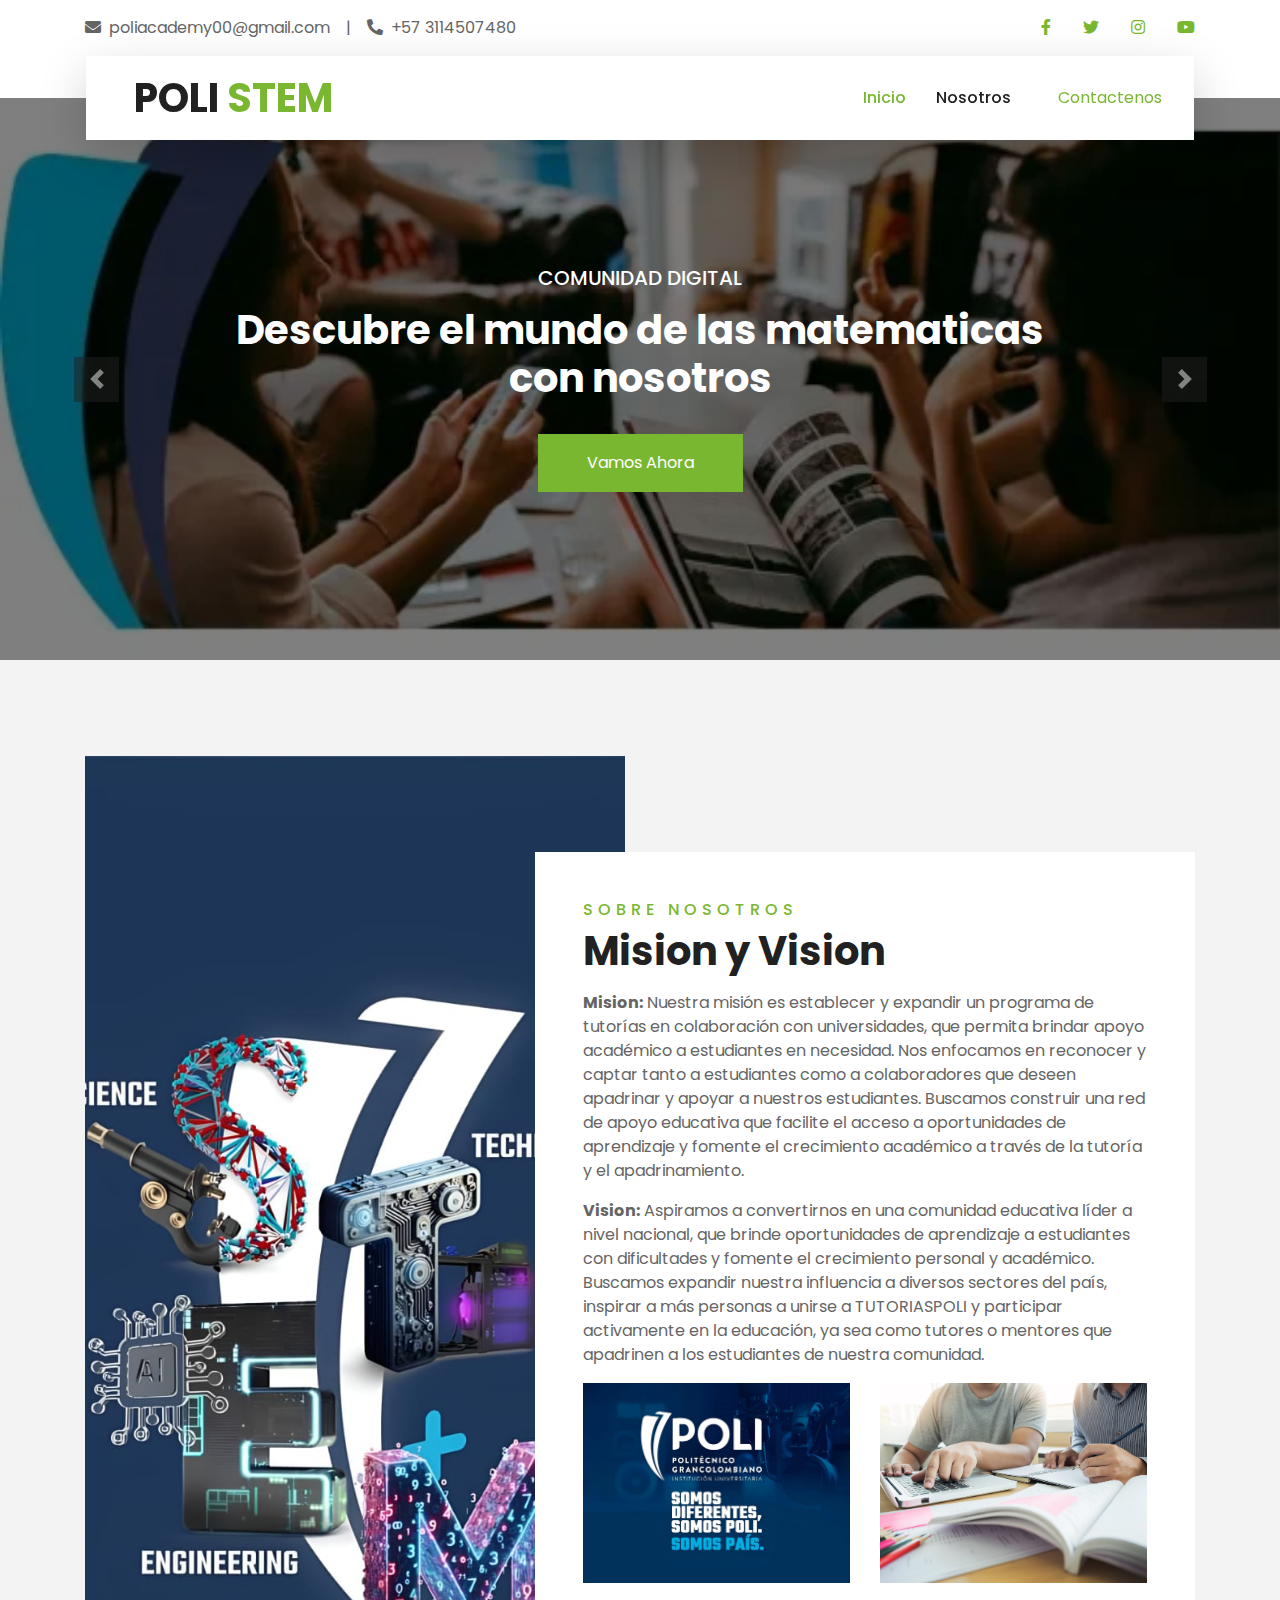
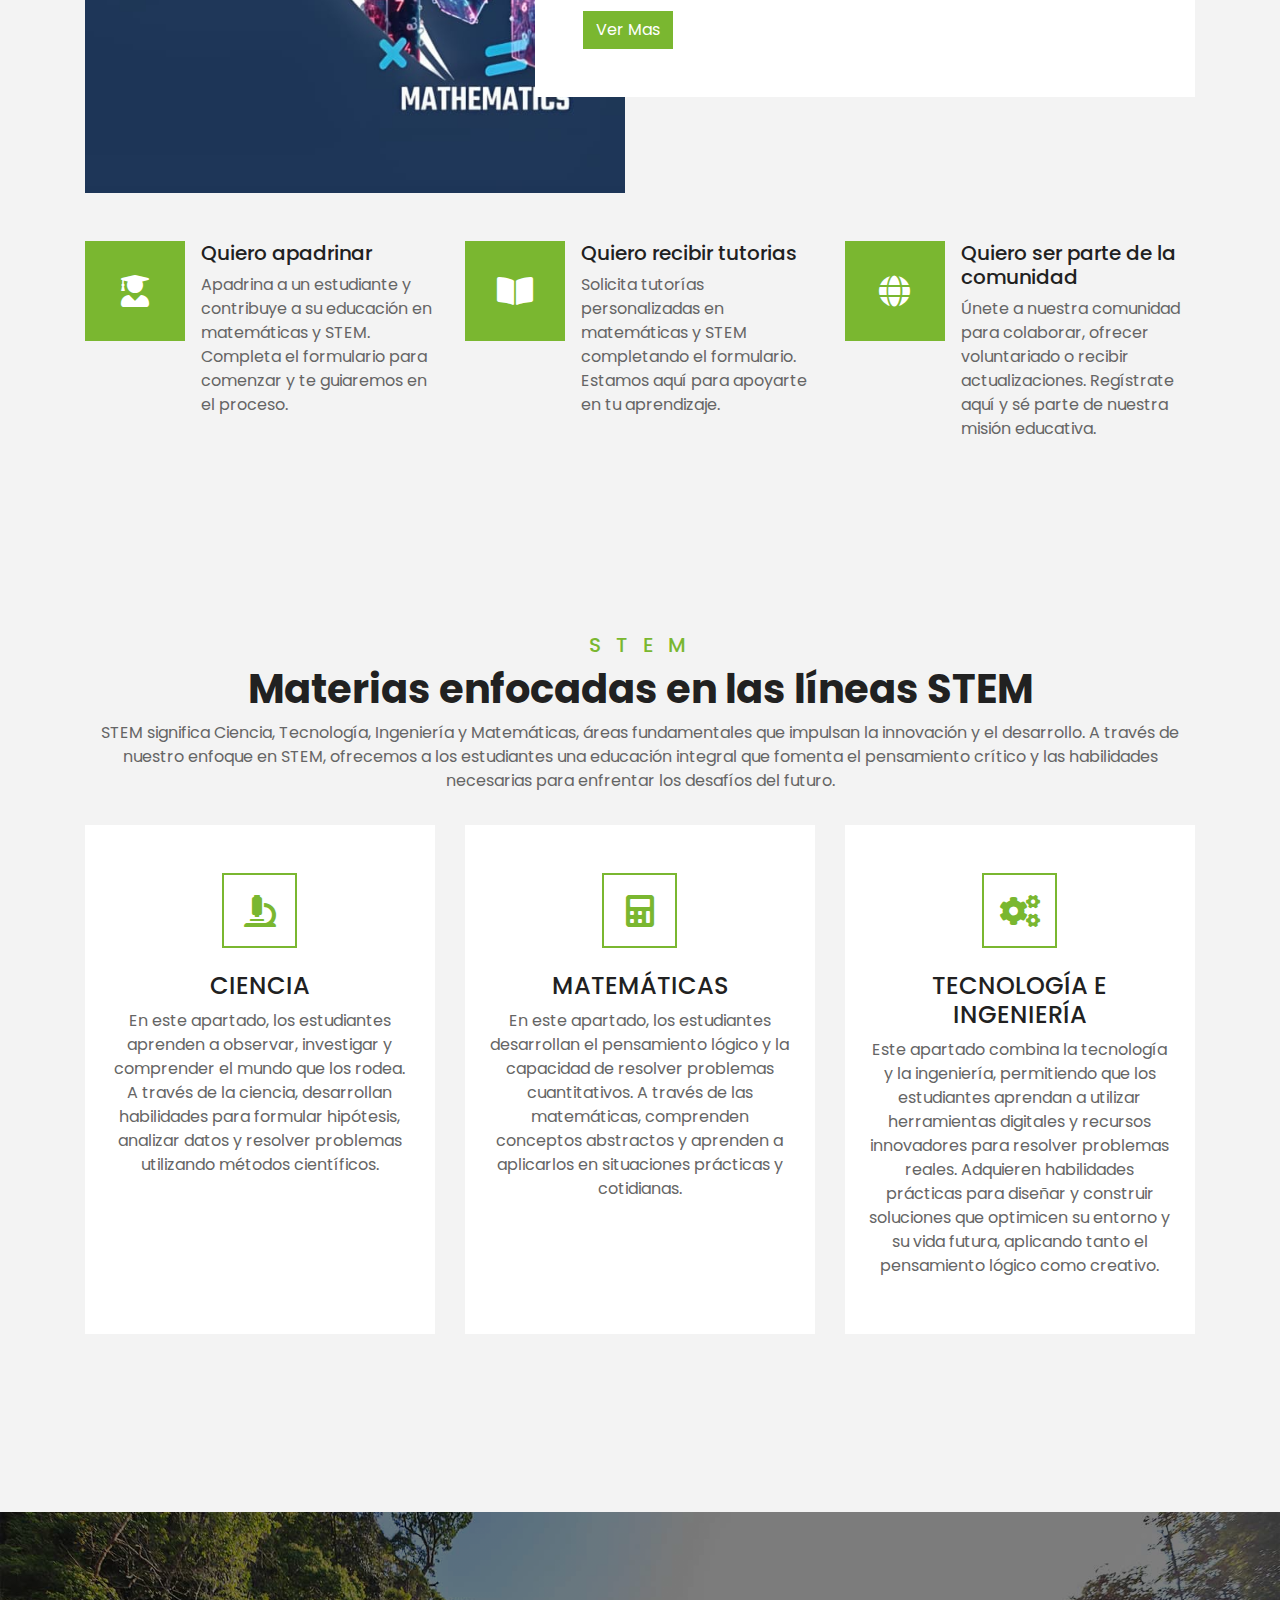
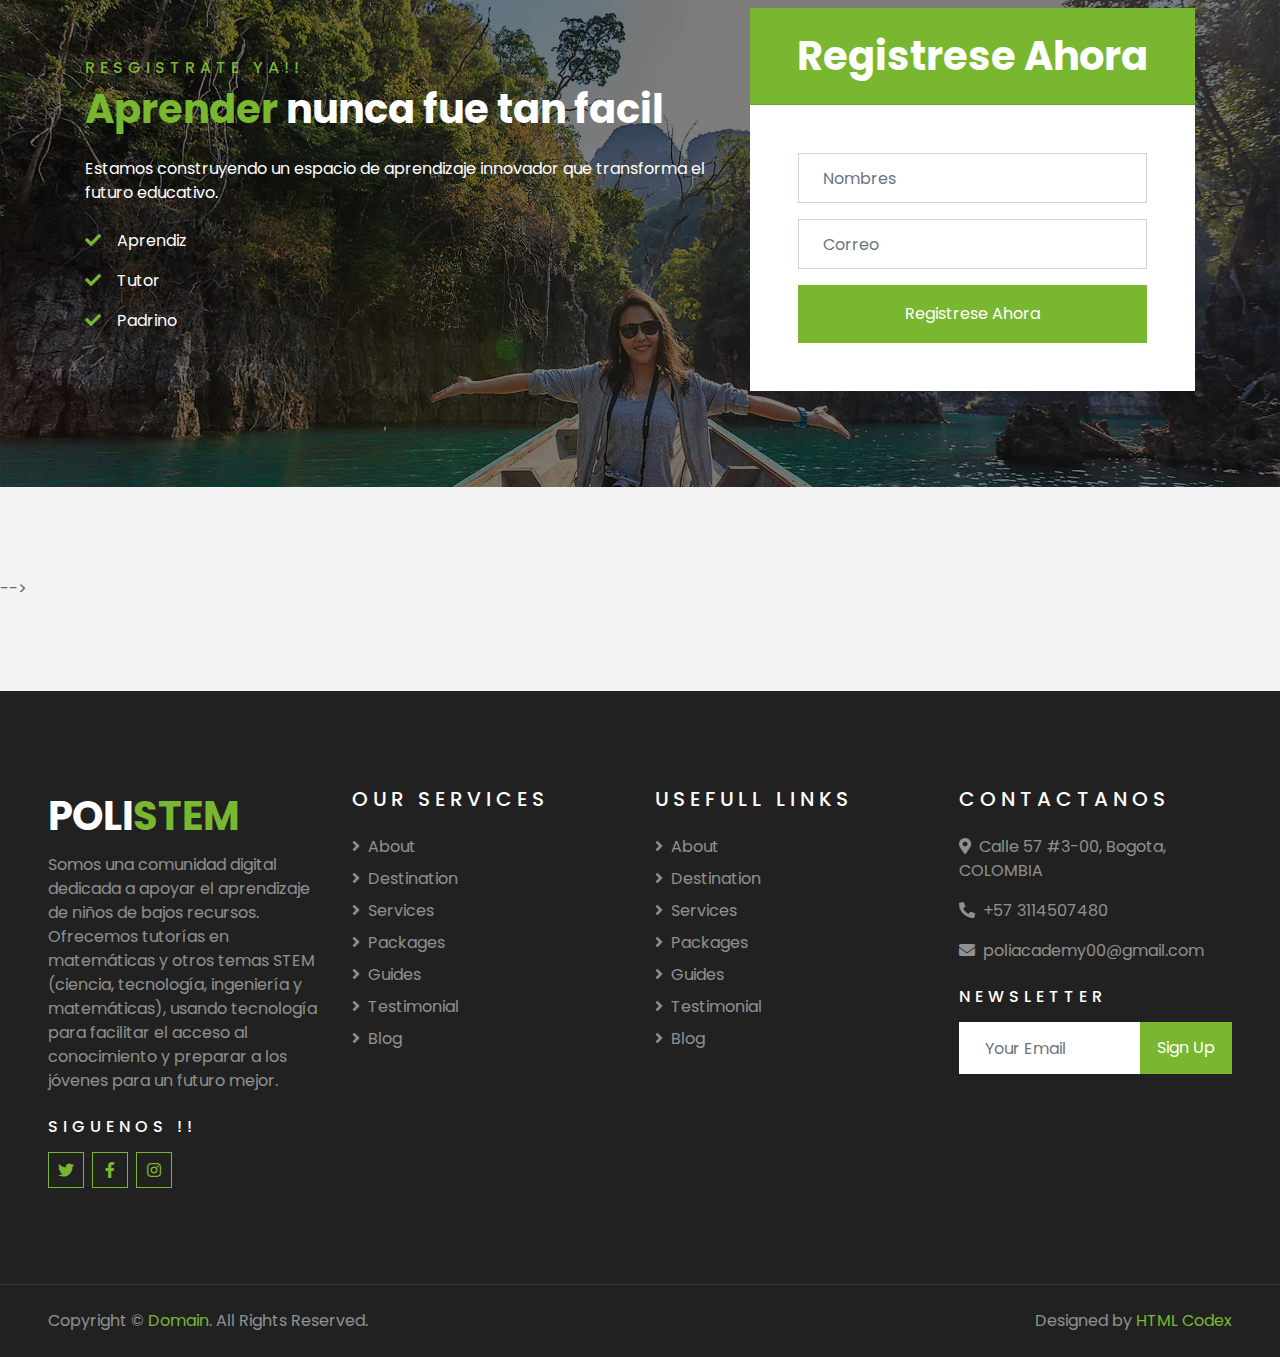
==== commit 4ff4d5e9: "Add files via upload" ====
--- a/index.html
+++ b/index.html
@@ -68,7 +68,7 @@
         <div class="container-lg position-relative p-0 px-lg-3" style="z-index: 9;">
             <nav class="navbar navbar-expand-lg bg-light navbar-light shadow-lg py-3 py-lg-0 pl-3 pl-lg-5">
                 <a href="" class="navbar-brand">
-                    <h1 class="m-0 text-primary"><span class="text-dark">POLI</span>STEM</h1>
+                    <h1 class="m-0 text-primary"><span class="text-dark">POLI </span>STEM</h1>
                 </a>
                 <button type="button" class="navbar-toggler" data-toggle="collapse" data-target="#navbarCollapse">
                     <span class="navbar-toggler-icon"></span>
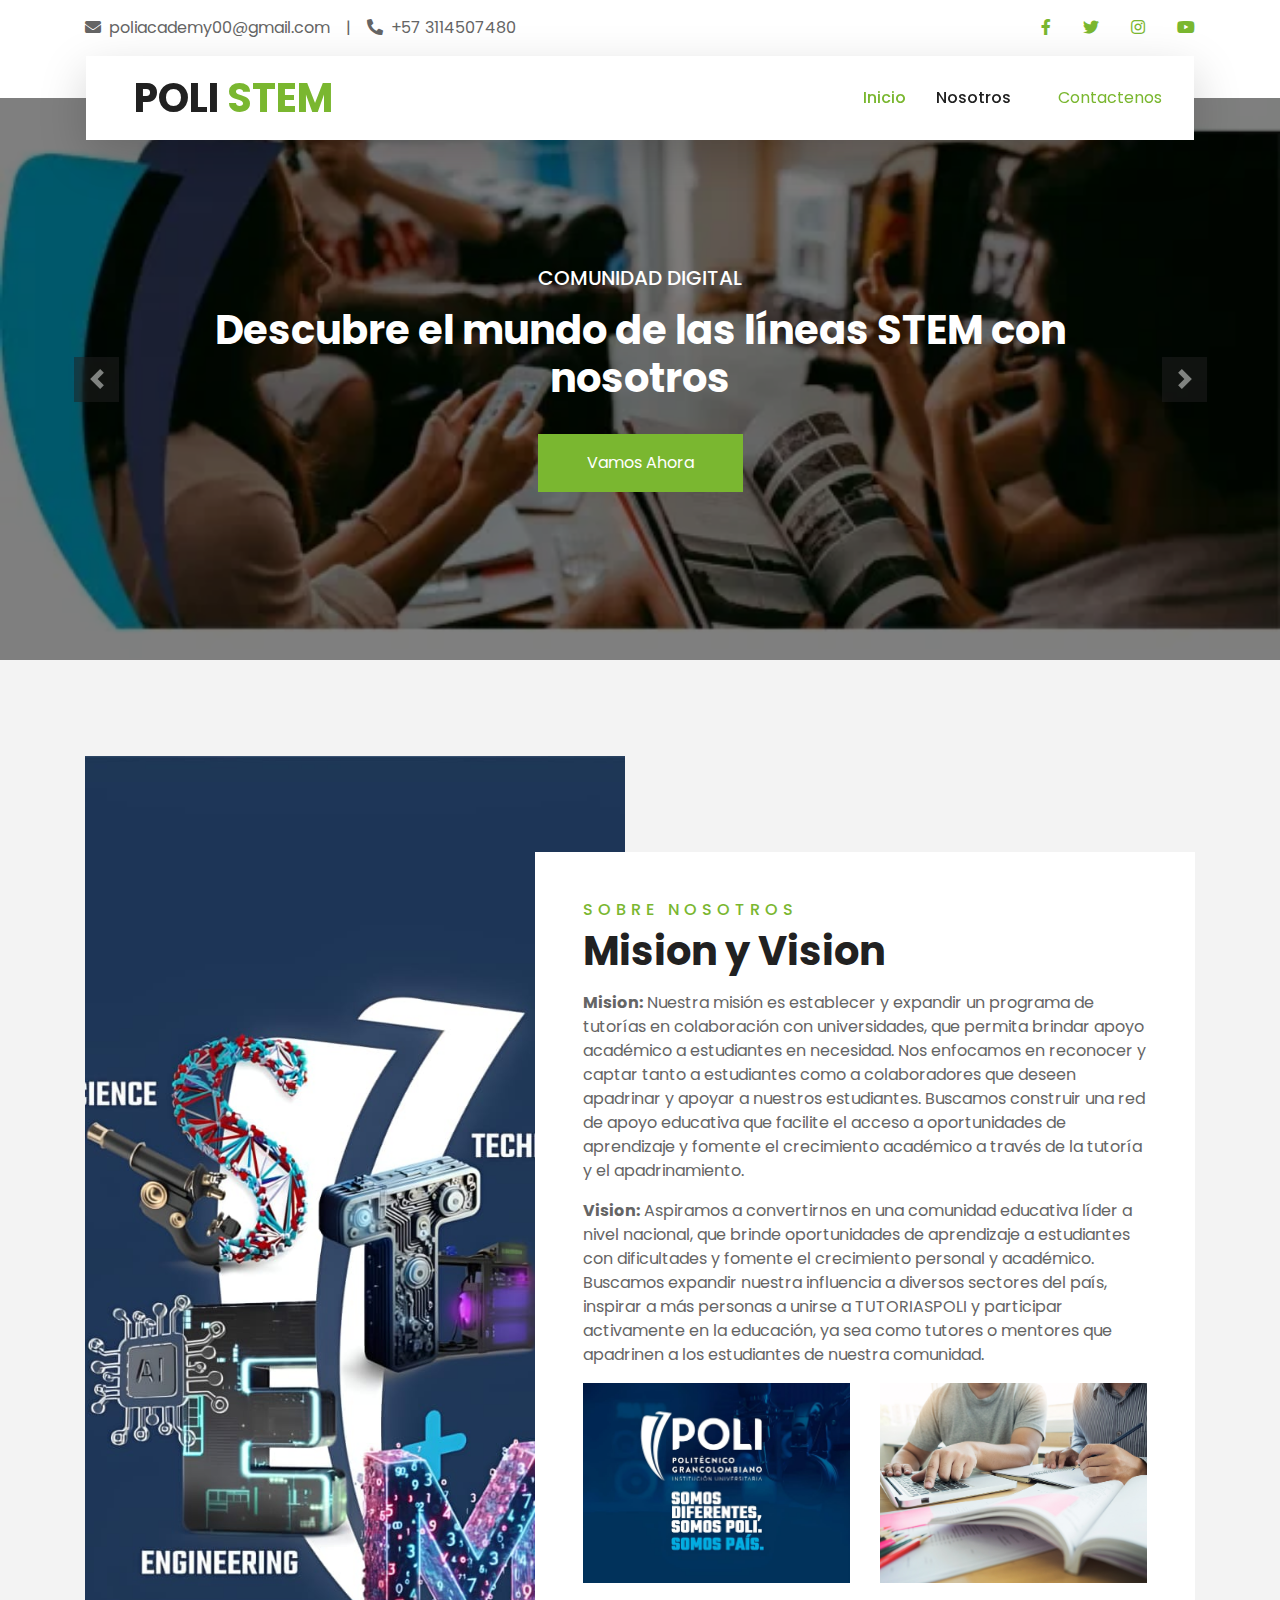
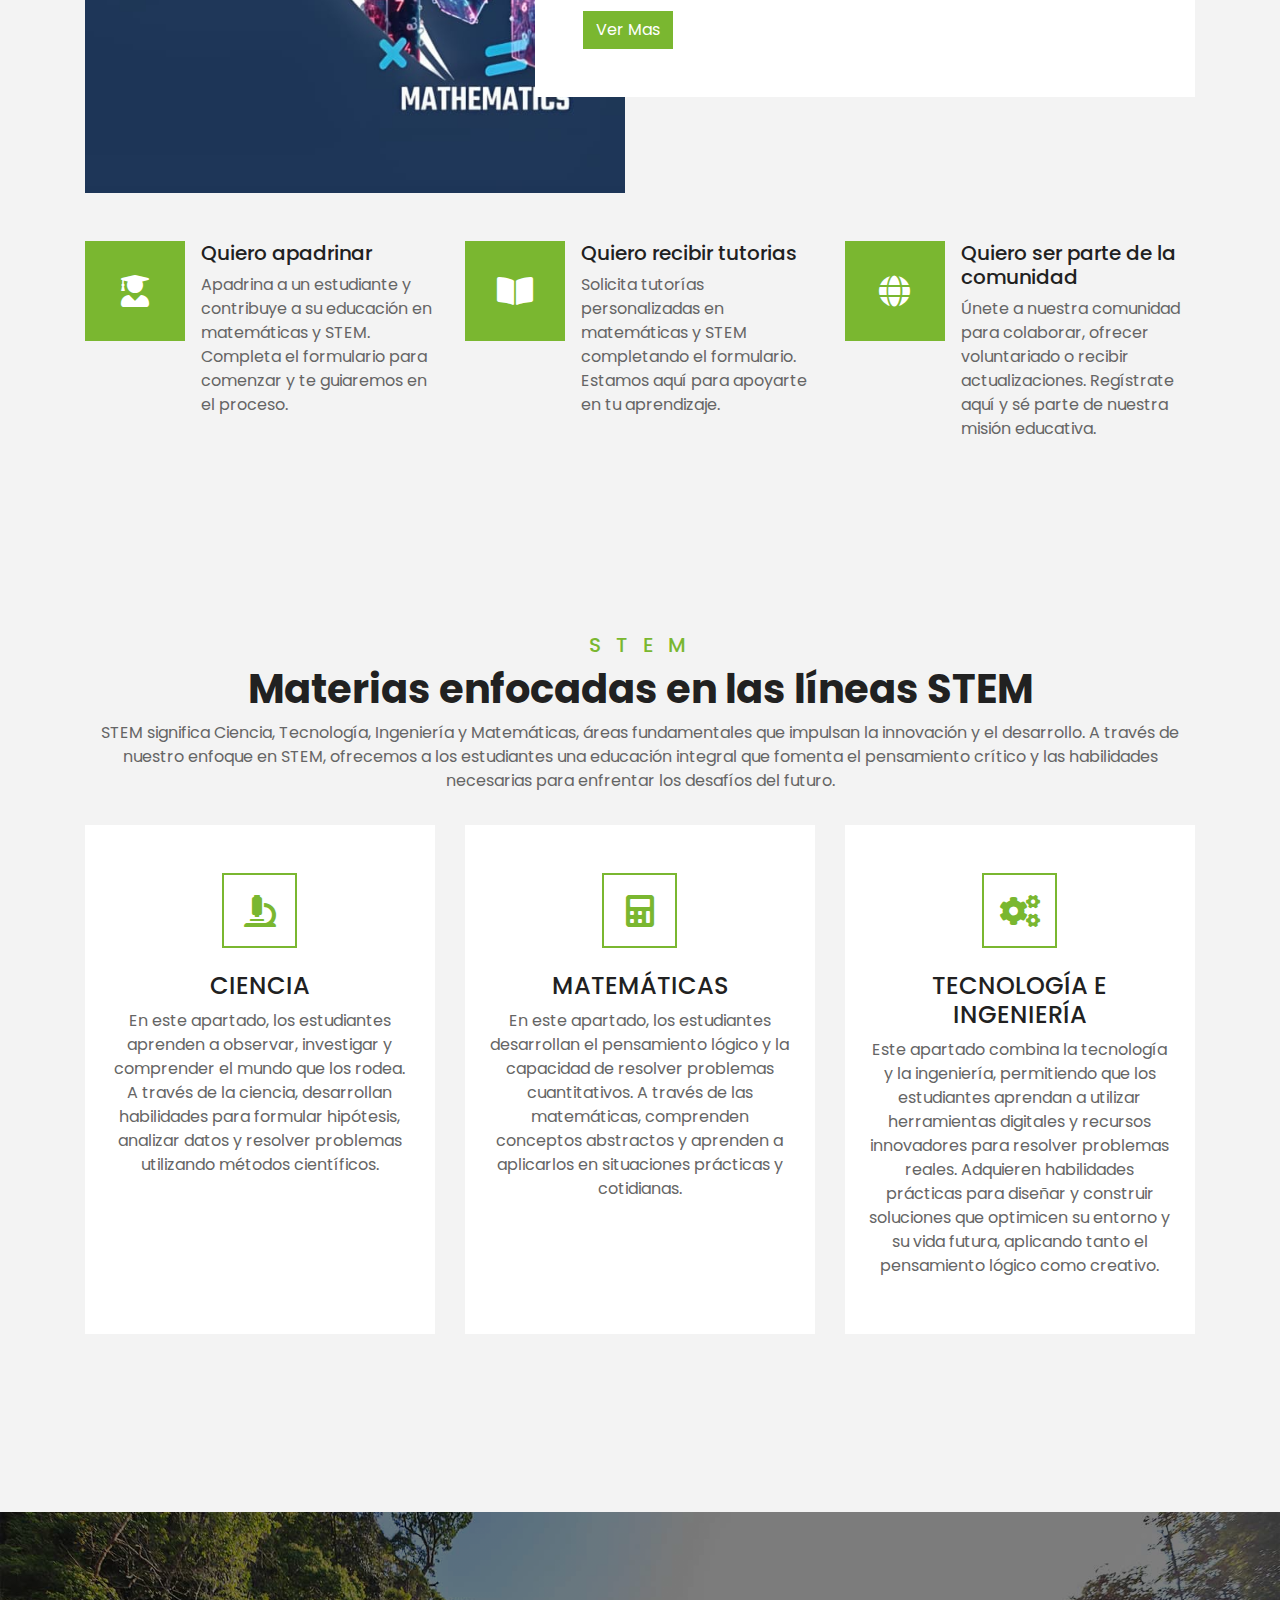
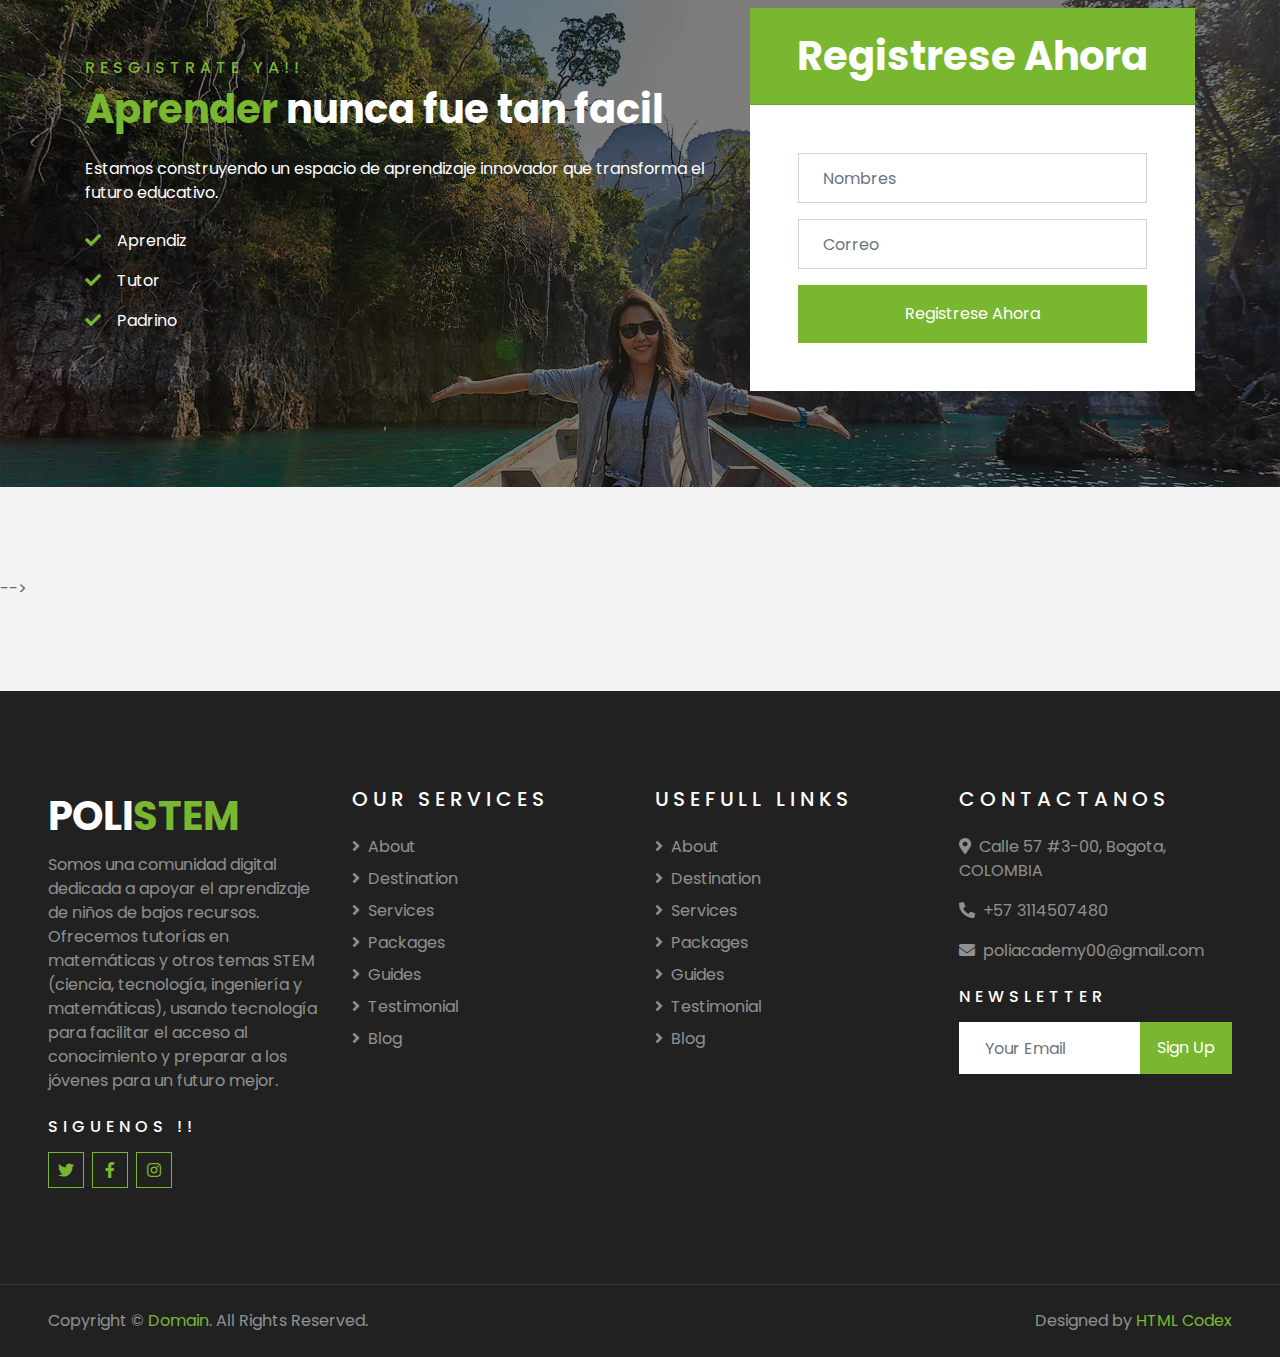
==== commit e4810056: "Add files via upload" ====
--- a/index.html
+++ b/index.html
@@ -108,7 +108,7 @@
                     <div class="carousel-caption d-flex flex-column align-items-center justify-content-center">
                         <div class="p-3" style="max-width: 900px;">
                             <h5 class="text-white text-uppercase mb-md-3">COMUNIDAD DIGITAL</h5>
-                            <h1 class="display-3 text-white mb-md-4">Descubre el mundo de las matematicas con nosotros</h1>
+                            <h1 class="display-3 text-white mb-md-4">Descubre el mundo de las líneas STEM con nosotros</h1>
                             <a href="" class="btn btn-primary py-md-3 px-md-5 mt-2">Vamos Ahora</a>
                         </div>
                     </div>
